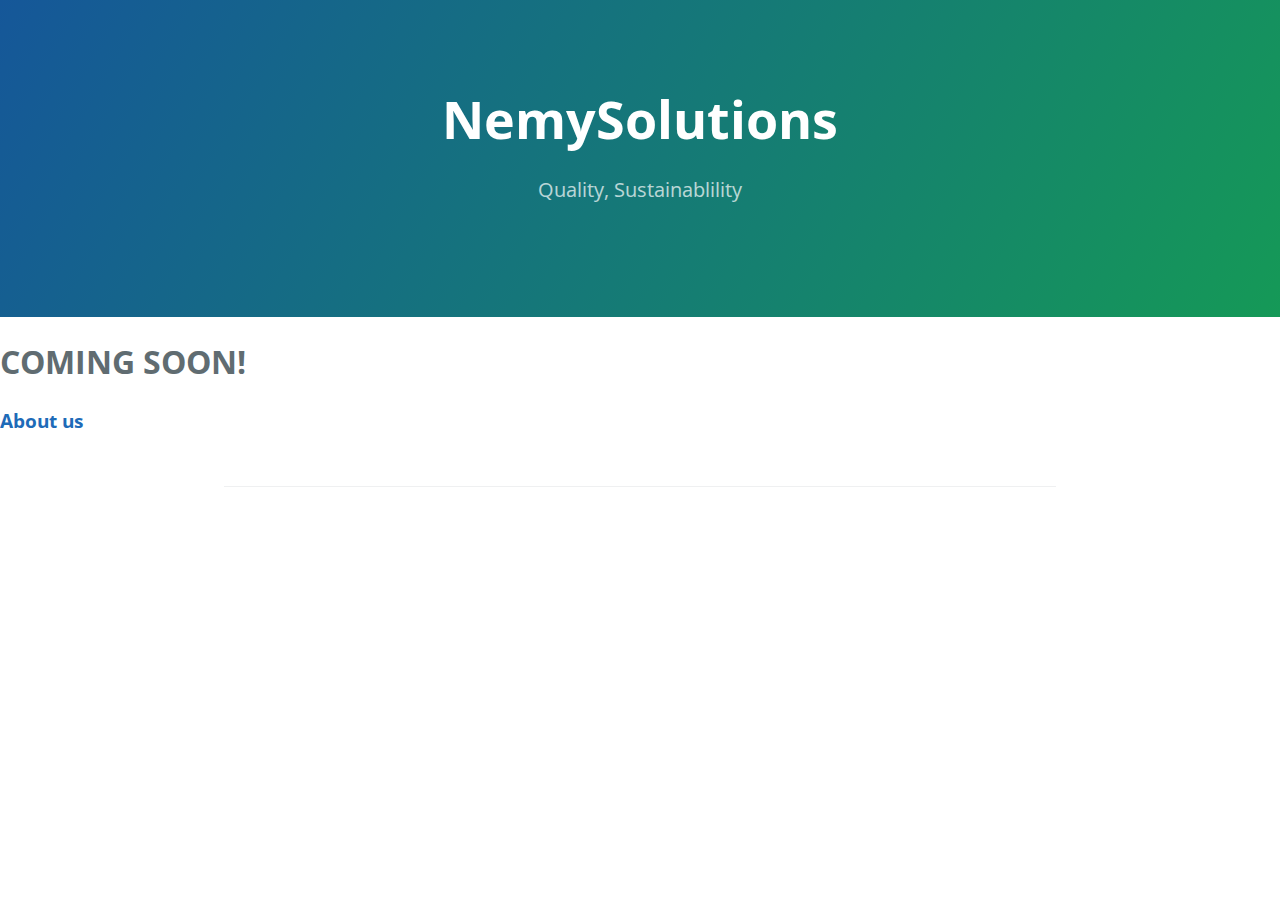
==== index.html @ 7929a784 "Edited index.html" ====
<!DOCTYPE html>
<html lang="en-us">
  <head>
    <meta charset="UTF-8">
    <title>Nemysolutions by NemySolutions</title>
    <meta name="viewport" content="width=device-width, initial-scale=1">
    <link rel="stylesheet" type="text/css" href="stylesheets/normalize.css" media="screen">
    <link href='https://fonts.googleapis.com/css?family=Open+Sans:400,700' rel='stylesheet' type='text/css'>
    <link rel="stylesheet" type="text/css" href="stylesheets/stylesheet.css" media="screen">
    <link rel="stylesheet" type="text/css" href="stylesheets/github-light.css" media="screen">
  </head>
  <body>
    <section class="page-header">
      <h1 class="organization-name">NemySolutions</h1>
      <h2 class="organization-tagline">Quality, Sustainablility</h2>
    </section>
	<h1>COMING SOON!</h1>
	<h3><a href="aboutus.html">About us</a></h3>
    <section class="main-content">
    

      <footer class="site-footer">
      </footer>

    </section>

            <script type="text/javascript">
            var gaJsHost = (("https:" == document.location.protocol) ? "https://ssl." : "http://www.");
            document.write(unescape("%3Cscript src='" + gaJsHost + "google-analytics.com/ga.js' type='text/javascript'%3E%3C/script%3E"));
          </script>
          <script type="text/javascript">
            try {
              var pageTracker = _gat._getTracker("UA-52395821-3");
            pageTracker._trackPageview();
            } catch(err) {}
          </script>

  </body>
</html>
---- stylesheets/stylesheet.css ----
* {
  box-sizing: border-box; }

body {
  padding: 0;
  margin: 0;
  font-family: "Open Sans", "Helvetica Neue", Helvetica, Arial, sans-serif;
  font-size: 16px;
  line-height: 1.5;
  color: #606c71; }

a {
  color: #1e6bb8;
  text-decoration: none; }
  a:hover {
    text-decoration: underline; }

.btn {
  display: inline-block;
  margin-bottom: 1rem;
  color: rgba(255, 255, 255, 0.7);
  background-color: rgba(255, 255, 255, 0.08);
  border-color: rgba(255, 255, 255, 0.2);
  border-style: solid;
  border-width: 1px;
  border-radius: 0.3rem;
  transition: color 0.2s, background-color 0.2s, border-color 0.2s; }
  .btn + .btn {
    margin-left: 1rem; }

.btn:hover {
  color: rgba(255, 255, 255, 0.8);
  text-decoration: none;
  background-color: rgba(255, 255, 255, 0.2);
  border-color: rgba(255, 255, 255, 0.3); }

@media screen and (min-width: 64em) {
  .btn {
    padding: 0.75rem 1rem; } }

@media screen and (min-width: 42em) and (max-width: 64em) {
  .btn {
    padding: 0.6rem 0.9rem;
    font-size: 0.9rem; } }

@media screen and (max-width: 42em) {
  .btn {
    display: block;
    width: 100%;
    padding: 0.75rem;
    font-size: 0.9rem; }
    .btn + .btn {
      margin-top: 1rem;
      margin-left: 0; } }

.page-header {
  color: #fff;
  text-align: center;
  background-color: #159957;
  background-image: linear-gradient(120deg, #155799, #159957); }

@media screen and (min-width: 64em) {
  .page-header {
    padding: 5rem 6rem; } }

@media screen and (min-width: 42em) and (max-width: 64em) {
  .page-header {
    padding: 3rem 4rem; } }

@media screen and (max-width: 42em) {
  .page-header {
    padding: 2rem 1rem; } }

.organization-name {
  margin-top: 0;
  margin-bottom: 0.1rem; }

@media screen and (min-width: 64em) {
  .organization-name {
    font-size: 3.25rem; } }

@media screen and (min-width: 42em) and (max-width: 64em) {
  .organization-name {
    font-size: 2.25rem; } }

@media screen and (max-width: 42em) {
  .organization-name {
    font-size: 1.75rem; } }

.organization-tagline {
  margin-bottom: 2rem;
  font-weight: normal;
  opacity: 0.7; }

@media screen and (min-width: 64em) {
  .organization-tagline {
    font-size: 1.25rem; } }

@media screen and (min-width: 42em) and (max-width: 64em) {
  .organization-tagline {
    font-size: 1.15rem; } }

@media screen and (max-width: 42em) {
  .organization-tagline {
    font-size: 1rem; } }

.main-content :first-child {
  margin-top: 0; }
.main-content img {
  max-width: 100%; }
.main-content h1, .main-content h2, .main-content h3, .main-content h4, .main-content h5, .main-content h6 {
  margin-top: 2rem;
  margin-bottom: 1rem;
  font-weight: normal;
  color: #159957; }
.main-content p {
  margin-bottom: 1em; }
.main-content code {
  padding: 2px 4px;
  font-family: Consolas, "Liberation Mono", Menlo, Courier, monospace;
  font-size: 0.9rem;
  color: #383e41;
  background-color: #f3f6fa;
  border-radius: 0.3rem; }
.main-content pre {
  padding: 0.8rem;
  margin-top: 0;
  margin-bottom: 1rem;
  font: 1rem Consolas, "Liberation Mono", Menlo, Courier, monospace;
  color: #567482;
  word-wrap: normal;
  background-color: #f3f6fa;
  border: solid 1px #dce6f0;
  border-radius: 0.3rem; }
  .main-content pre > code {
    padding: 0;
    margin: 0;
    font-size: 0.9rem;
    color: #567482;
    word-break: normal;
    white-space: pre;
    background: transparent;
    border: 0; }
.main-content .highlight {
  margin-bottom: 1rem; }
  .main-content .highlight pre {
    margin-bottom: 0;
    word-break: normal; }
.main-content .highlight pre, .main-content pre {
  padding: 0.8rem;
  overflow: auto;
  font-size: 0.9rem;
  line-height: 1.45;
  border-radius: 0.3rem; }
.main-content pre code, .main-content pre tt {
  display: inline;
  max-width: initial;
  padding: 0;
  margin: 0;
  overflow: initial;
  line-height: inherit;
  word-wrap: normal;
  background-color: transparent;
  border: 0; }
  .main-content pre code:before, .main-content pre code:after, .main-content pre tt:before, .main-content pre tt:after {
    content: normal; }
.main-content ul, .main-content ol {
  margin-top: 0; }
.main-content blockquote {
  padding: 0 1rem;
  margin-left: 0;
  color: #819198;
  border-left: 0.3rem solid #dce6f0; }
  .main-content blockquote > :first-child {
    margin-top: 0; }
  .main-content blockquote > :last-child {
    margin-bottom: 0; }
.main-content table {
  display: block;
  width: 100%;
  overflow: auto;
  word-break: normal;
  word-break: keep-all; }
  .main-content table th {
    font-weight: bold; }
  .main-content table th, .main-content table td {
    padding: 0.5rem 1rem;
    border: 1px solid #e9ebec; }
.main-content dl {
  padding: 0; }
  .main-content dl dt {
    padding: 0;
    margin-top: 1rem;
    font-size: 1rem;
    font-weight: bold; }
  .main-content dl dd {
    padding: 0;
    margin-bottom: 1rem; }
.main-content hr {
  height: 2px;
  padding: 0;
  margin: 1rem 0;
  background-color: #eff0f1;
  border: 0; }

@media screen and (min-width: 64em) {
  .main-content {
    max-width: 64rem;
    padding: 2rem 6rem;
    margin: 0 auto;
    font-size: 1.1rem; } }

@media screen and (min-width: 42em) and (max-width: 64em) {
  .main-content {
    padding: 2rem 4rem;
    font-size: 1.1rem; } }

@media screen and (max-width: 42em) {
  .main-content {
    padding: 2rem 1rem;
    font-size: 1rem; } }

.site-footer {
  padding-top: 2rem;
  margin-top: 2rem;
  border-top: solid 1px #eff0f1; }

.site-footer-owner {
  display: block;
  font-weight: bold; }

.site-footer-credits {
  color: #819198; }

@media screen and (min-width: 64em) {
  .site-footer {
    font-size: 1rem; } }

@media screen and (min-width: 42em) and (max-width: 64em) {
  .site-footer {
    font-size: 1rem; } }

@media screen and (max-width: 42em) {
  .site-footer {
    font-size: 0.9rem; } }
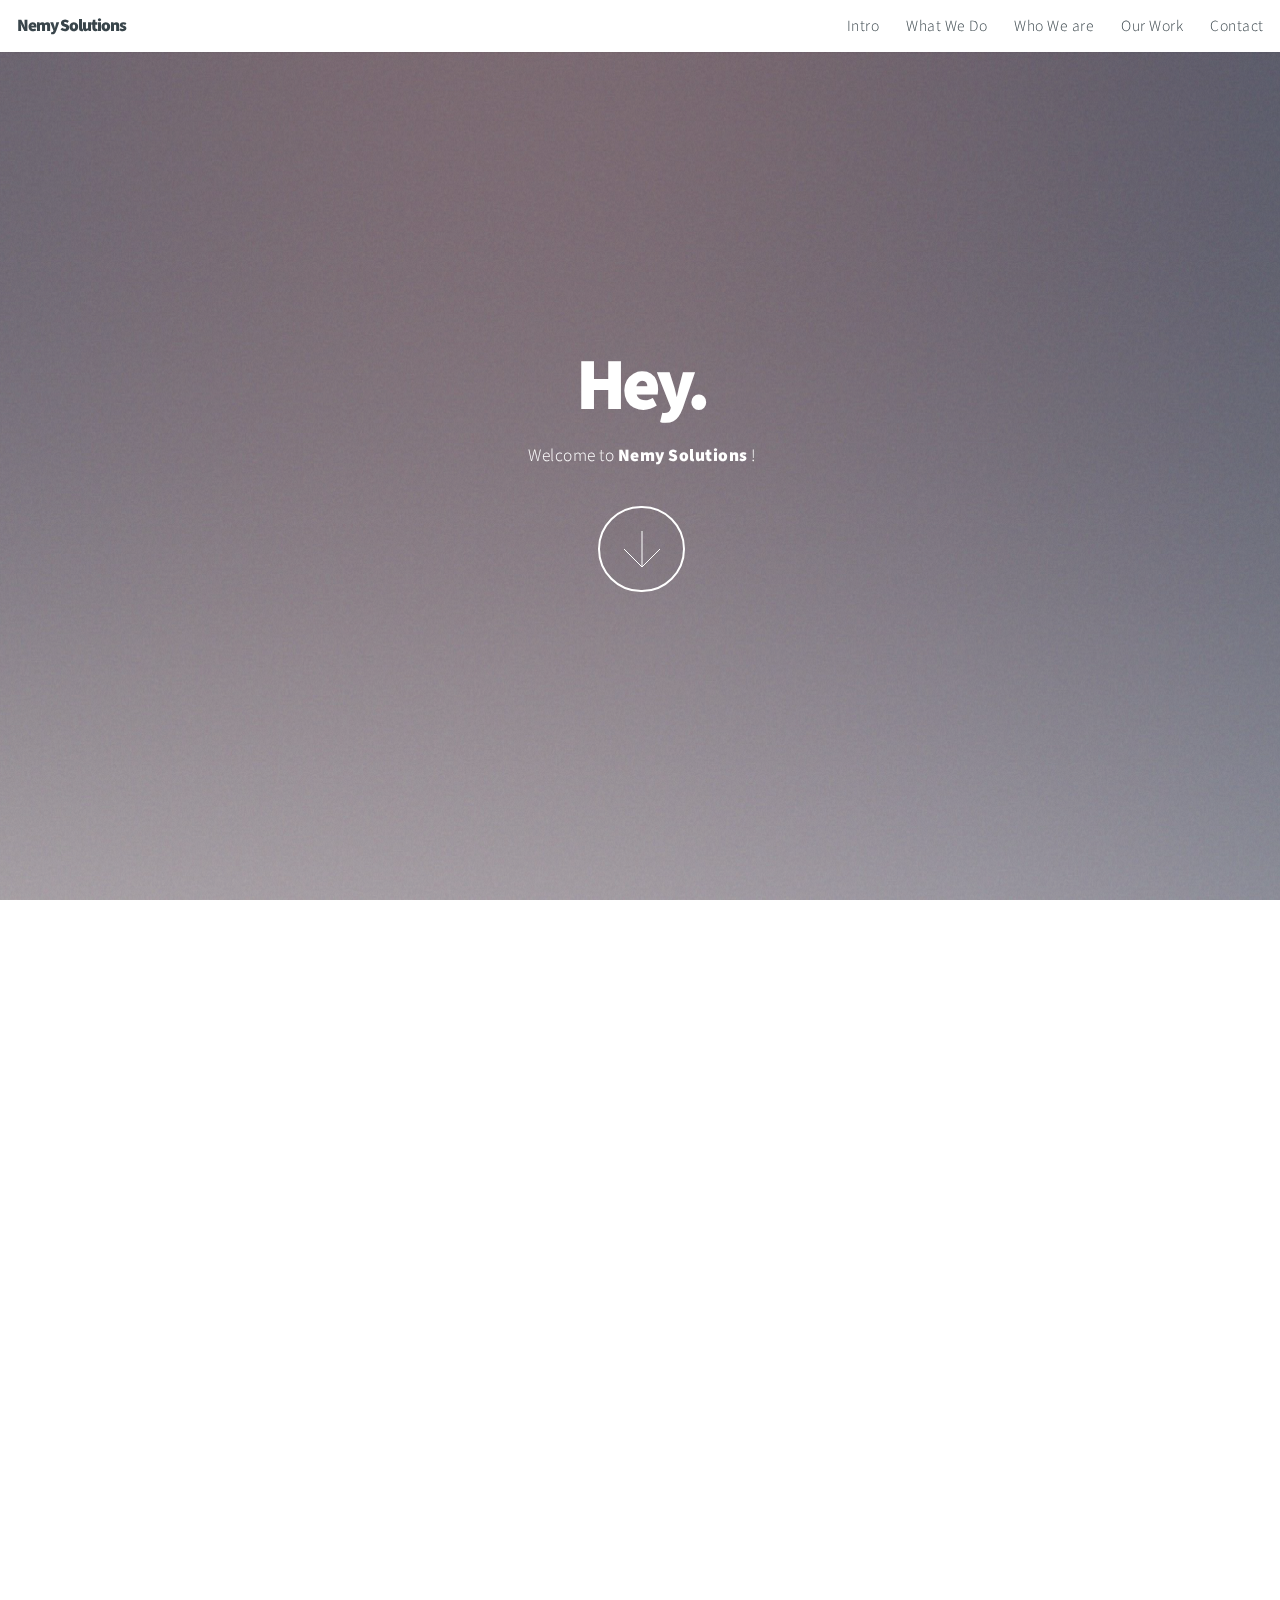
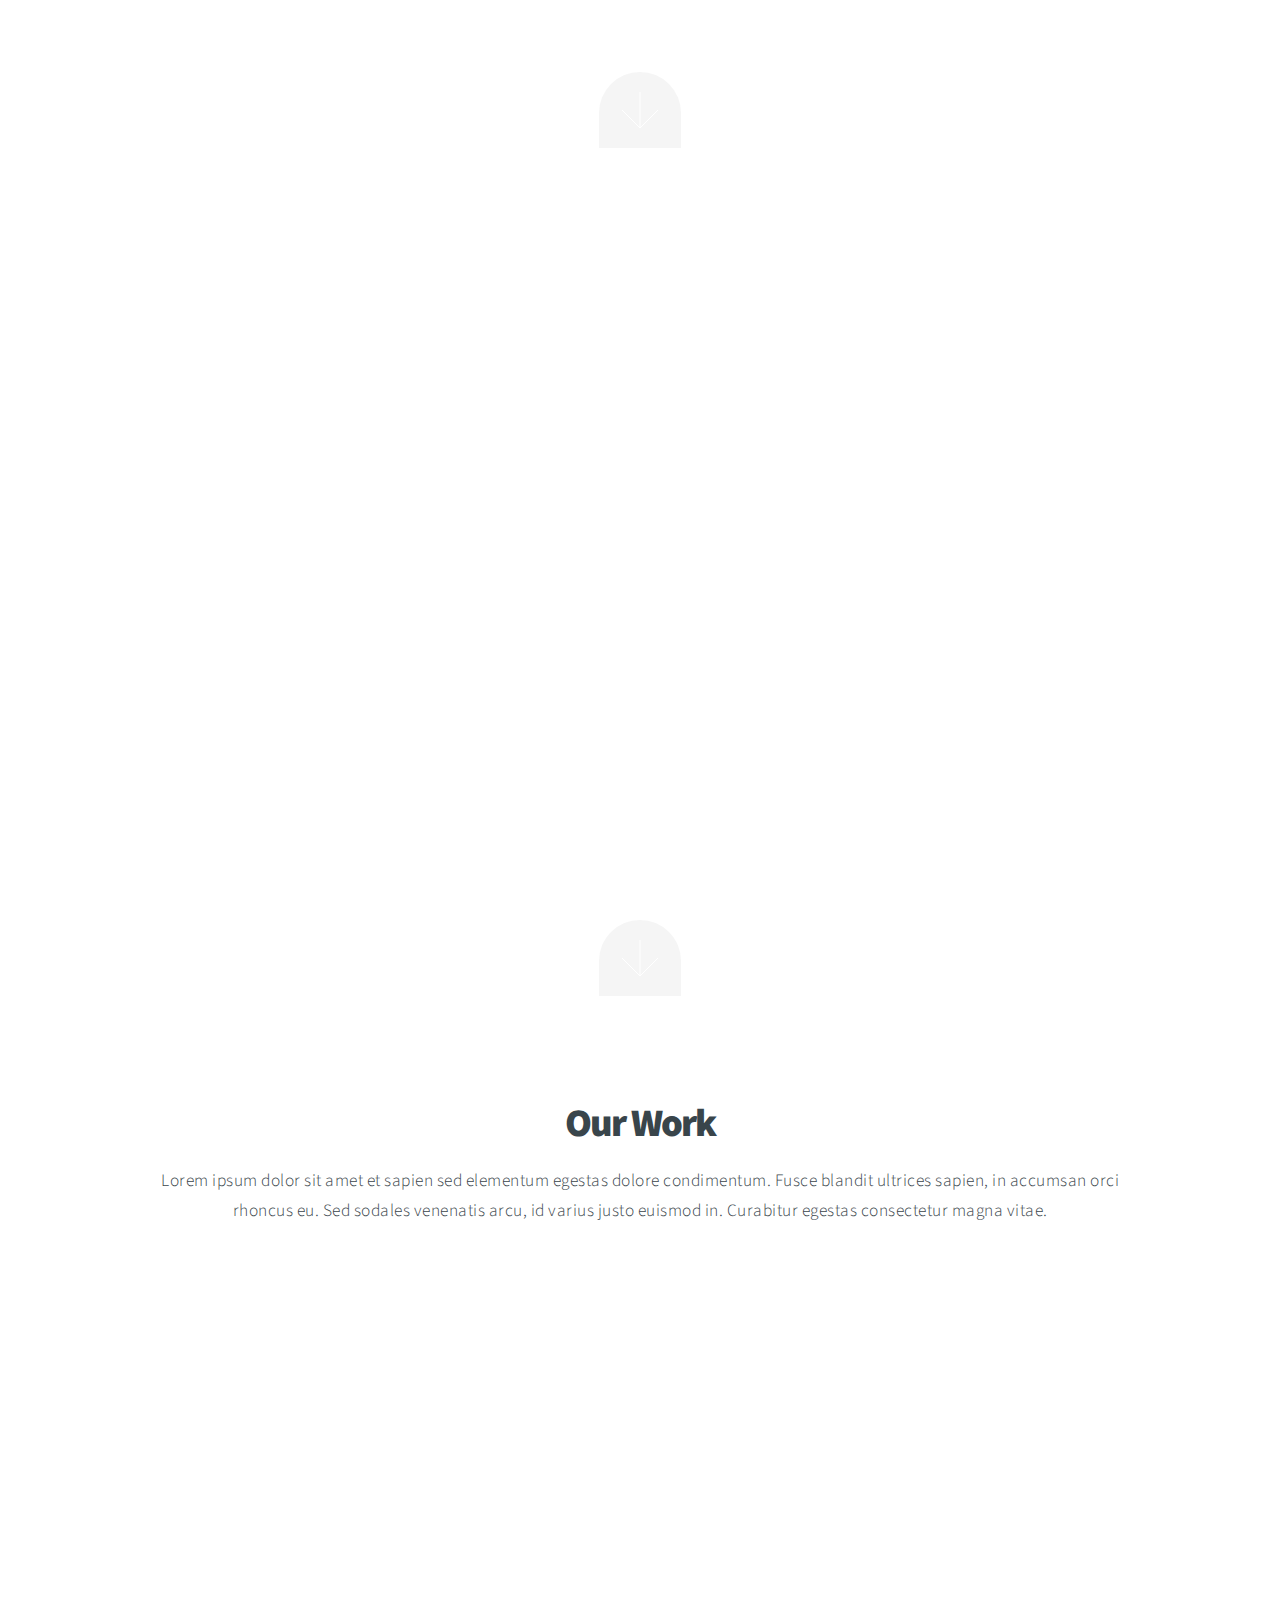
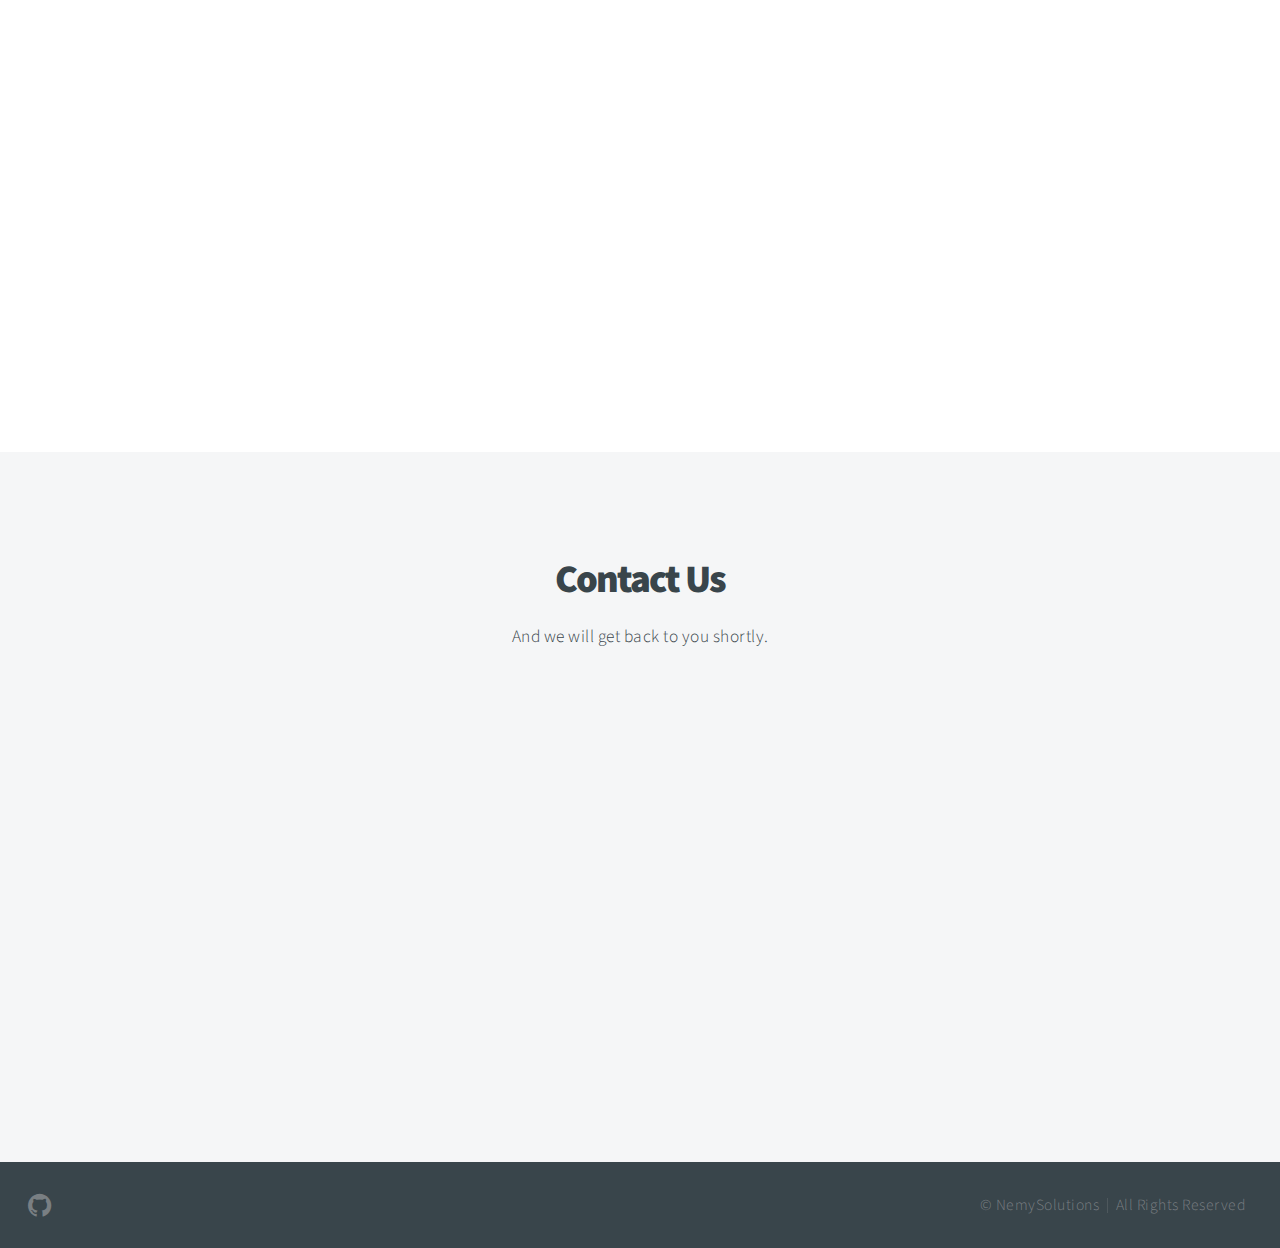
==== commit 4e56c9f1: "Edit website design" ====
--- a/index.html
+++ b/index.html
@@ -1,39 +1,177 @@
-<!DOCTYPE html>
-<html lang="en-us">
-  <head>
-    <meta charset="UTF-8">
-    <title>Nemysolutions by NemySolutions</title>
-    <meta name="viewport" content="width=device-width, initial-scale=1">
-    <link rel="stylesheet" type="text/css" href="stylesheets/normalize.css" media="screen">
-    <link href='https://fonts.googleapis.com/css?family=Open+Sans:400,700' rel='stylesheet' type='text/css'>
-    <link rel="stylesheet" type="text/css" href="stylesheets/stylesheet.css" media="screen">
-    <link rel="stylesheet" type="text/css" href="stylesheets/github-light.css" media="screen">
-  </head>
-  <body>
-    <section class="page-header">
-      <h1 class="organization-name">NemySolutions</h1>
-      <h2 class="organization-tagline">Quality, Sustainablility</h2>
-    </section>
-	<h1>COMING SOON!</h1>
-	<h3><a href="aboutus.html">About us</a></h3>
-    <section class="main-content">
-    
+<!DOCTYPE HTML>
+<!--
+	Big Picture by HTML5 UP
+	html5up.net | @n33co
+	Free for personal and commercial use under the CCA 3.0 license (html5up.net/license)
+-->
+<html>
+<head>
+	<title>Nemy Solutions</title>
+	<meta charset="utf-8" />
+	<meta name="viewport" content="width=device-width, initial-scale=1" />
+	<!--[if lte IE 8]><script src="assets/js/ie/html5shiv.js"></script><![endif]-->
+	<link rel="stylesheet" href="assets/css/main.css" />
+	<!--[if lte IE 8]><link rel="stylesheet" href="assets/css/ie8.css" /><![endif]-->
+	<!--[if lte IE 9]><link rel="stylesheet" href="assets/css/ie9.css" /><![endif]-->
+	<link href="images/favicon.PNG" rel="icon" type="images/favicon.PNG" />
+</head>
+<body>
 
-      <footer class="site-footer">
-      </footer>
+	<!-- Header -->
+	<header id="header">
 
-    </section>
+		<!-- Logo -->
+		<h1 id="logo">Nemy Solutions</h1>
 
-            <script type="text/javascript">
-            var gaJsHost = (("https:" == document.location.protocol) ? "https://ssl." : "http://www.");
-            document.write(unescape("%3Cscript src='" + gaJsHost + "google-analytics.com/ga.js' type='text/javascript'%3E%3C/script%3E"));
-          </script>
-          <script type="text/javascript">
-            try {
-              var pageTracker = _gat._getTracker("UA-52395821-3");
-            pageTracker._trackPageview();
-            } catch(err) {}
-          </script>
+		<!-- Nav -->
+		<nav id="nav">
+			<ul>
+				<li><a href="#intro">Intro</a></li>
+				<li><a href="#one">What We Do</a></li>
+				<li><a href="#two">Who We are</a></li>
+				<li><a href="#work">Our Work</a></li>
+				<li><a href="#contact">Contact</a></li>
+			</ul>
+		</nav>
 
-  </body>
-</html>
+	</header>
+
+	<!-- Intro -->
+	<section id="intro" class="main style1 dark fullscreen">
+		<div class="content container 75%">
+			<header>
+				<h2>Hey.</h2>
+			</header>
+			<p>Welcome to <strong>Nemy Solutions</strong> !</p>
+			<footer>
+				<a href="#one" class="button style2 down">More</a>
+			</footer>
+		</div>
+	</section>
+
+	<!-- One -->
+	<section id="one" class="main style2 right dark fullscreen">
+		<div class="content box style2">
+			<header>
+				<h2>What We Do</h2>
+			</header>
+			<p>Lorem ipsum dolor sit amet et sapien sed elementum egestas dolore condimentum.
+				Fusce blandit ultrices sapien, in accumsan orci rhoncus eu. Sed sodales venenatis arcu,
+				id varius justo euismod in. Curabitur egestas consectetur magna.</p>
+			</div>
+			<a href="#two" class="button style2 down anchored">Next</a>
+		</section>
+
+		<!-- Two -->
+		<section id="two" class="main style2 left dark fullscreen">
+			<div class="content box style2">
+				<header>
+					<h2>Who We Are</h2>
+				</header>
+				<h3>Founder</h3>
+
+				<p>
+					Ming Sheng (<a href="https://github.com/mingsheng36" target="_blank"><font color="BLACK">@mingsheng36</font></a>)
+				</p>
+
+				<h3>Co-Founder</h3>
+				<p>
+					Esmond (<a href="https://github.com/yiikaii" target="_blank"><font color="BLACK">@yiikaii</font></a>)
+				</p>
+				<p>
+					Yee Keng (<a href="https://github.com/yeekeng" target="_blank"><font color="BLACK">@yeekeng</font></a>)
+				</p>
+				<p>
+					Nicholas (<a href="https://github.com/nvcwk" target="_blank"><font color="BLACK">@nvcwk</font></a>)<br/>
+				</p>
+			</div>
+			<a href="#work" class="button style2 down anchored">Next</a>
+		</section>
+
+		<!-- Work -->
+		<section id="work" class="main style3 primary">
+			<div class="content container">
+				<header>
+					<h2>Our Work</h2>
+					<p>Lorem ipsum dolor sit amet et sapien sed elementum egestas dolore condimentum.
+						Fusce blandit ultrices sapien, in accumsan orci rhoncus eu. Sed sodales venenatis
+						arcu, id varius justo euismod in. Curabitur egestas consectetur magna vitae.</p>
+					</header>
+
+					<!-- Lightbox Gallery  -->
+					<div class="container 75% gallery">
+						<div class="row 0% images">
+							<div class="6u 12u(mobile)"><a href="images/fulls/01.jpg" class="image fit from-left"><img src="images/thumbs/01.jpg" title="The Anonymous Red" alt="" /></a></div>
+							<div class="6u 12u(mobile)"><a href="images/fulls/02.jpg" class="image fit from-right"><img src="images/thumbs/02.jpg" title="Airchitecture II" alt="" /></a></div>
+						</div>
+						<div class="row 0% images">
+							<div class="6u 12u(mobile)"><a href="images/fulls/03.jpg" class="image fit from-left"><img src="images/thumbs/03.jpg" title="Air Lounge" alt="" /></a></div>
+							<div class="6u 12u(mobile)"><a href="images/fulls/04.jpg" class="image fit from-right"><img src="images/thumbs/04.jpg" title="Carry on" alt="" /></a></div>
+						</div>
+						<div class="row 0% images">
+							<div class="6u 12u(mobile)"><a href="images/fulls/05.jpg" class="image fit from-left"><img src="images/thumbs/05.jpg" title="The sparkling shell" alt="" /></a></div>
+							<div class="6u 12u(mobile)"><a href="images/fulls/06.jpg" class="image fit from-right"><img src="images/thumbs/06.jpg" title="Bent IX" alt="" /></a></div>
+						</div>
+					</div>
+
+				</div>
+			</section>
+
+			<!-- Contact -->
+			<section id="contact" class="main style3 secondary">
+				<div class="content container">
+					<header>
+						<h2>Contact Us</h2>
+						<p>And we will get back to you shortly.</p>
+					</header>
+					<div class="box container 75%">
+
+						<!-- Contact Form -->
+						<form method="post" action="#">
+							<div class="row 50%">
+								<div class="6u 12u(mobile)"><input type="text" name="name" placeholder="Name" /></div>
+								<div class="6u 12u(mobile)"><input type="email" name="email" placeholder="Email" /></div>
+							</div>
+							<div class="row 50%">
+								<div class="12u"><textarea name="message" placeholder="Message" rows="6"></textarea></div>
+							</div>
+							<div class="row">
+								<div class="12u">
+									<ul class="actions">
+										<li><input type="submit" value="Send Message" /></li>
+									</ul>
+								</div>
+							</div>
+						</form>
+
+					</div>
+				</div>
+			</section>
+
+			<!-- Footer -->
+			<footer id="footer">
+
+				<!-- Icons -->
+				<ul class="actions">
+					<li><a href="https://github.com/NemySolutions" class="icon fa-github"><span class="label">GitHub</span></a></li>
+				</ul>
+
+				<!-- Menu -->
+				<ul class="menu">
+					<li>&copy; NemySolutions</li><li>All Rights Reserved</li>
+				</ul>
+
+			</footer>
+
+			<!-- Scripts -->
+			<script src="assets/js/jquery.min.js"></script>
+			<script src="assets/js/jquery.poptrox.min.js"></script>
+			<script src="assets/js/jquery.scrolly.min.js"></script>
+			<script src="assets/js/jquery.scrollex.min.js"></script>
+			<script src="assets/js/skel.min.js"></script>
+			<script src="assets/js/util.js"></script>
+			<!--[if lte IE 8]><script src="assets/js/ie/respond.min.js"></script><![endif]-->
+			<script src="assets/js/main.js"></script>
+
+		</body>
+		</html>--- a/assets/css/main.css
+++ b/assets/css/main.css
@@ -0,0 +1,3451 @@
+@import url("http://fonts.googleapis.com/css?family=Source+Sans+Pro:300,900");
+@import url("font-awesome.min.css");
+
+/*
+	Big Picture by HTML5 UP
+	html5up.net | @n33co
+	Free for personal and commercial use under the CCA 3.0 license (html5up.net/license)
+*/
+
+/* Reset */
+
+	html, body, div, span, applet, object, iframe, h1, h2, h3, h4, h5, h6, p, blockquote, pre, a, abbr, acronym, address, big, cite, code, del, dfn, em, img, ins, kbd, q, s, samp, small, strike, strong, sub, sup, tt, var, b, u, i, center, dl, dt, dd, ol, ul, li, fieldset, form, label, legend, table, caption, tbody, tfoot, thead, tr, th, td, article, aside, canvas, details, embed, figure, figcaption, footer, header, hgroup, menu, nav, output, ruby, section, summary, time, mark, audio, video {
+		margin: 0;
+		padding: 0;
+		border: 0;
+		font-size: 100%;
+		font: inherit;
+		vertical-align: baseline;
+	}
+
+	article, aside, details, figcaption, figure, footer, header, hgroup, menu, nav, section {
+		display: block;
+	}
+
+	body {
+		line-height: 1;
+	}
+
+	ol, ul {
+		list-style: none;
+	}
+
+	blockquote, q {
+		quotes: none;
+	}
+
+	blockquote:before, blockquote:after, q:before, q:after {
+		content: '';
+		content: none;
+	}
+
+	table {
+		border-collapse: collapse;
+		border-spacing: 0;
+	}
+
+	body {
+		-webkit-text-size-adjust: none;
+	}
+
+/* Box Model */
+
+	*, *:before, *:after {
+		-moz-box-sizing: border-box;
+		-webkit-box-sizing: border-box;
+		box-sizing: border-box;
+	}
+
+/* Containers */
+
+	.container {
+		margin-left: auto;
+		margin-right: auto;
+	}
+
+	.container.\31 25\25 {
+		width: 100%;
+		max-width: 1800px;
+		min-width: 1440px;
+	}
+
+	.container.\37 5\25 {
+		width: 1080px;
+	}
+
+	.container.\35 0\25 {
+		width: 720px;
+	}
+
+	.container.\32 5\25 {
+		width: 360px;
+	}
+
+	.container {
+		width: 1440px;
+	}
+
+	@media screen and (max-width: 1920px) {
+
+		.container.\31 25\25 {
+			width: 100%;
+			max-width: 1700px;
+			min-width: 1360px;
+		}
+
+		.container.\37 5\25 {
+			width: 1020px;
+		}
+
+		.container.\35 0\25 {
+			width: 680px;
+		}
+
+		.container.\32 5\25 {
+			width: 340px;
+		}
+
+		.container {
+			width: 1360px;
+		}
+
+	}
+
+	@media screen and (max-width: 1680px) {
+
+		.container.\31 25\25 {
+			width: 100%;
+			max-width: 1500px;
+			min-width: 1200px;
+		}
+
+		.container.\37 5\25 {
+			width: 900px;
+		}
+
+		.container.\35 0\25 {
+			width: 600px;
+		}
+
+		.container.\32 5\25 {
+			width: 300px;
+		}
+
+		.container {
+			width: 1200px;
+		}
+
+	}
+
+	@media screen and (max-width: 1280px) {
+
+		.container.\31 25\25 {
+			width: 100%;
+			max-width: 1200px;
+			min-width: 960px;
+		}
+
+		.container.\37 5\25 {
+			width: 720px;
+		}
+
+		.container.\35 0\25 {
+			width: 480px;
+		}
+
+		.container.\32 5\25 {
+			width: 240px;
+		}
+
+		.container {
+			width: 960px;
+		}
+
+	}
+
+	@media screen and (max-width: 1000px) {
+
+		.container.\31 25\25 {
+			width: 100%;
+			max-width: 118.75%;
+			min-width: 95%;
+		}
+
+		.container.\37 5\25 {
+			width: 71.25%;
+		}
+
+		.container.\35 0\25 {
+			width: 47.5%;
+		}
+
+		.container.\32 5\25 {
+			width: 23.75%;
+		}
+
+		.container {
+			width: 95%;
+		}
+
+	}
+
+	@media screen and (max-width: 736px) {
+
+		.container.\31 25\25 {
+			width: 100%;
+			max-width: 118.75%;
+			min-width: 95%;
+		}
+
+		.container.\37 5\25 {
+			width: 71.25%;
+		}
+
+		.container.\35 0\25 {
+			width: 47.5%;
+		}
+
+		.container.\32 5\25 {
+			width: 23.75%;
+		}
+
+		.container {
+			width: 95%;
+		}
+
+	}
+
+	@media screen and (max-width: 480px) {
+
+		.container.\31 25\25 {
+			width: 100%;
+			max-width: 118.75%;
+			min-width: 95%;
+		}
+
+		.container.\37 5\25 {
+			width: 71.25%;
+		}
+
+		.container.\35 0\25 {
+			width: 47.5%;
+		}
+
+		.container.\32 5\25 {
+			width: 23.75%;
+		}
+
+		.container {
+			width: 95% !important;
+		}
+
+	}
+
+/* Grid */
+
+	.row {
+		border-bottom: solid 1px transparent;
+		-moz-box-sizing: border-box;
+		-webkit-box-sizing: border-box;
+		box-sizing: border-box;
+	}
+
+	.row > * {
+		float: left;
+		-moz-box-sizing: border-box;
+		-webkit-box-sizing: border-box;
+		box-sizing: border-box;
+	}
+
+	.row:after, .row:before {
+		content: '';
+		display: block;
+		clear: both;
+		height: 0;
+	}
+
+	.row.uniform > * > :first-child {
+		margin-top: 0;
+	}
+
+	.row.uniform > * > :last-child {
+		margin-bottom: 0;
+	}
+
+	.row.\30 \25 > * {
+		padding: 0px 0 0 0px;
+	}
+
+	.row.\30 \25 {
+		margin: 0px 0 -1px 0px;
+	}
+
+	.row.uniform.\30 \25 > * {
+		padding: 0px 0 0 0px;
+	}
+
+	.row.uniform.\30 \25 {
+		margin: 0px 0 -1px 0px;
+	}
+
+	.row > * {
+		padding: 40px 0 0 40px;
+	}
+
+	.row {
+		margin: -40px 0 -1px -40px;
+	}
+
+	.row.uniform > * {
+		padding: 40px 0 0 40px;
+	}
+
+	.row.uniform {
+		margin: -40px 0 -1px -40px;
+	}
+
+	.row.\32 00\25 > * {
+		padding: 80px 0 0 80px;
+	}
+
+	.row.\32 00\25 {
+		margin: -80px 0 -1px -80px;
+	}
+
+	.row.uniform.\32 00\25 > * {
+		padding: 80px 0 0 80px;
+	}
+
+	.row.uniform.\32 00\25 {
+		margin: -80px 0 -1px -80px;
+	}
+
+	.row.\31 50\25 > * {
+		padding: 60px 0 0 60px;
+	}
+
+	.row.\31 50\25 {
+		margin: -60px 0 -1px -60px;
+	}
+
+	.row.uniform.\31 50\25 > * {
+		padding: 60px 0 0 60px;
+	}
+
+	.row.uniform.\31 50\25 {
+		margin: -60px 0 -1px -60px;
+	}
+
+	.row.\35 0\25 > * {
+		padding: 20px 0 0 20px;
+	}
+
+	.row.\35 0\25 {
+		margin: -20px 0 -1px -20px;
+	}
+
+	.row.uniform.\35 0\25 > * {
+		padding: 20px 0 0 20px;
+	}
+
+	.row.uniform.\35 0\25 {
+		margin: -20px 0 -1px -20px;
+	}
+
+	.row.\32 5\25 > * {
+		padding: 10px 0 0 10px;
+	}
+
+	.row.\32 5\25 {
+		margin: -10px 0 -1px -10px;
+	}
+
+	.row.uniform.\32 5\25 > * {
+		padding: 10px 0 0 10px;
+	}
+
+	.row.uniform.\32 5\25 {
+		margin: -10px 0 -1px -10px;
+	}
+
+	.\31 2u, .\31 2u\24 {
+		width: 100%;
+		clear: none;
+		margin-left: 0;
+	}
+
+	.\31 1u, .\31 1u\24 {
+		width: 91.6666666667%;
+		clear: none;
+		margin-left: 0;
+	}
+
+	.\31 0u, .\31 0u\24 {
+		width: 83.3333333333%;
+		clear: none;
+		margin-left: 0;
+	}
+
+	.\39 u, .\39 u\24 {
+		width: 75%;
+		clear: none;
+		margin-left: 0;
+	}
+
+	.\38 u, .\38 u\24 {
+		width: 66.6666666667%;
+		clear: none;
+		margin-left: 0;
+	}
+
+	.\37 u, .\37 u\24 {
+		width: 58.3333333333%;
+		clear: none;
+		margin-left: 0;
+	}
+
+	.\36 u, .\36 u\24 {
+		width: 50%;
+		clear: none;
+		margin-left: 0;
+	}
+
+	.\35 u, .\35 u\24 {
+		width: 41.6666666667%;
+		clear: none;
+		margin-left: 0;
+	}
+
+	.\34 u, .\34 u\24 {
+		width: 33.3333333333%;
+		clear: none;
+		margin-left: 0;
+	}
+
+	.\33 u, .\33 u\24 {
+		width: 25%;
+		clear: none;
+		margin-left: 0;
+	}
+
+	.\32 u, .\32 u\24 {
+		width: 16.6666666667%;
+		clear: none;
+		margin-left: 0;
+	}
+
+	.\31 u, .\31 u\24 {
+		width: 8.3333333333%;
+		clear: none;
+		margin-left: 0;
+	}
+
+	.\31 2u\24 + *,
+	.\31 1u\24 + *,
+	.\31 0u\24 + *,
+	.\39 u\24 + *,
+	.\38 u\24 + *,
+	.\37 u\24 + *,
+	.\36 u\24 + *,
+	.\35 u\24 + *,
+	.\34 u\24 + *,
+	.\33 u\24 + *,
+	.\32 u\24 + *,
+	.\31 u\24 + * {
+		clear: left;
+	}
+
+	.\-11u {
+		margin-left: 91.66667%;
+	}
+
+	.\-10u {
+		margin-left: 83.33333%;
+	}
+
+	.\-9u {
+		margin-left: 75%;
+	}
+
+	.\-8u {
+		margin-left: 66.66667%;
+	}
+
+	.\-7u {
+		margin-left: 58.33333%;
+	}
+
+	.\-6u {
+		margin-left: 50%;
+	}
+
+	.\-5u {
+		margin-left: 41.66667%;
+	}
+
+	.\-4u {
+		margin-left: 33.33333%;
+	}
+
+	.\-3u {
+		margin-left: 25%;
+	}
+
+	.\-2u {
+		margin-left: 16.66667%;
+	}
+
+	.\-1u {
+		margin-left: 8.33333%;
+	}
+
+	@media screen and (max-width: 1920px) {
+
+		.row > * {
+			padding: 40px 0 0 40px;
+		}
+
+		.row {
+			margin: -40px 0 -1px -40px;
+		}
+
+		.row.uniform > * {
+			padding: 40px 0 0 40px;
+		}
+
+		.row.uniform {
+			margin: -40px 0 -1px -40px;
+		}
+
+		.row.\32 00\25 > * {
+			padding: 80px 0 0 80px;
+		}
+
+		.row.\32 00\25 {
+			margin: -80px 0 -1px -80px;
+		}
+
+		.row.uniform.\32 00\25 > * {
+			padding: 80px 0 0 80px;
+		}
+
+		.row.uniform.\32 00\25 {
+			margin: -80px 0 -1px -80px;
+		}
+
+		.row.\31 50\25 > * {
+			padding: 60px 0 0 60px;
+		}
+
+		.row.\31 50\25 {
+			margin: -60px 0 -1px -60px;
+		}
+
+		.row.uniform.\31 50\25 > * {
+			padding: 60px 0 0 60px;
+		}
+
+		.row.uniform.\31 50\25 {
+			margin: -60px 0 -1px -60px;
+		}
+
+		.row.\35 0\25 > * {
+			padding: 20px 0 0 20px;
+		}
+
+		.row.\35 0\25 {
+			margin: -20px 0 -1px -20px;
+		}
+
+		.row.uniform.\35 0\25 > * {
+			padding: 20px 0 0 20px;
+		}
+
+		.row.uniform.\35 0\25 {
+			margin: -20px 0 -1px -20px;
+		}
+
+		.row.\32 5\25 > * {
+			padding: 10px 0 0 10px;
+		}
+
+		.row.\32 5\25 {
+			margin: -10px 0 -1px -10px;
+		}
+
+		.row.uniform.\32 5\25 > * {
+			padding: 10px 0 0 10px;
+		}
+
+		.row.uniform.\32 5\25 {
+			margin: -10px 0 -1px -10px;
+		}
+
+		.\31 2u\28wide\29, .\31 2u\24\28wide\29 {
+			width: 100%;
+			clear: none;
+			margin-left: 0;
+		}
+
+		.\31 1u\28wide\29, .\31 1u\24\28wide\29 {
+			width: 91.6666666667%;
+			clear: none;
+			margin-left: 0;
+		}
+
+		.\31 0u\28wide\29, .\31 0u\24\28wide\29 {
+			width: 83.3333333333%;
+			clear: none;
+			margin-left: 0;
+		}
+
+		.\39 u\28wide\29, .\39 u\24\28wide\29 {
+			width: 75%;
+			clear: none;
+			margin-left: 0;
+		}
+
+		.\38 u\28wide\29, .\38 u\24\28wide\29 {
+			width: 66.6666666667%;
+			clear: none;
+			margin-left: 0;
+		}
+
+		.\37 u\28wide\29, .\37 u\24\28wide\29 {
+			width: 58.3333333333%;
+			clear: none;
+			margin-left: 0;
+		}
+
+		.\36 u\28wide\29, .\36 u\24\28wide\29 {
+			width: 50%;
+			clear: none;
+			margin-left: 0;
+		}
+
+		.\35 u\28wide\29, .\35 u\24\28wide\29 {
+			width: 41.6666666667%;
+			clear: none;
+			margin-left: 0;
+		}
+
+		.\34 u\28wide\29, .\34 u\24\28wide\29 {
+			width: 33.3333333333%;
+			clear: none;
+			margin-left: 0;
+		}
+
+		.\33 u\28wide\29, .\33 u\24\28wide\29 {
+			width: 25%;
+			clear: none;
+			margin-left: 0;
+		}
+
+		.\32 u\28wide\29, .\32 u\24\28wide\29 {
+			width: 16.6666666667%;
+			clear: none;
+			margin-left: 0;
+		}
+
+		.\31 u\28wide\29, .\31 u\24\28wide\29 {
+			width: 8.3333333333%;
+			clear: none;
+			margin-left: 0;
+		}
+
+		.\31 2u\24\28wide\29 + *,
+		.\31 1u\24\28wide\29 + *,
+		.\31 0u\24\28wide\29 + *,
+		.\39 u\24\28wide\29 + *,
+		.\38 u\24\28wide\29 + *,
+		.\37 u\24\28wide\29 + *,
+		.\36 u\24\28wide\29 + *,
+		.\35 u\24\28wide\29 + *,
+		.\34 u\24\28wide\29 + *,
+		.\33 u\24\28wide\29 + *,
+		.\32 u\24\28wide\29 + *,
+		.\31 u\24\28wide\29 + * {
+			clear: left;
+		}
+
+		.\-11u\28wide\29 {
+			margin-left: 91.66667%;
+		}
+
+		.\-10u\28wide\29 {
+			margin-left: 83.33333%;
+		}
+
+		.\-9u\28wide\29 {
+			margin-left: 75%;
+		}
+
+		.\-8u\28wide\29 {
+			margin-left: 66.66667%;
+		}
+
+		.\-7u\28wide\29 {
+			margin-left: 58.33333%;
+		}
+
+		.\-6u\28wide\29 {
+			margin-left: 50%;
+		}
+
+		.\-5u\28wide\29 {
+			margin-left: 41.66667%;
+		}
+
+		.\-4u\28wide\29 {
+			margin-left: 33.33333%;
+		}
+
+		.\-3u\28wide\29 {
+			margin-left: 25%;
+		}
+
+		.\-2u\28wide\29 {
+			margin-left: 16.66667%;
+		}
+
+		.\-1u\28wide\29 {
+			margin-left: 8.33333%;
+		}
+
+	}
+
+	@media screen and (max-width: 1680px) {
+
+		.row > * {
+			padding: 40px 0 0 40px;
+		}
+
+		.row {
+			margin: -40px 0 -1px -40px;
+		}
+
+		.row.uniform > * {
+			padding: 40px 0 0 40px;
+		}
+
+		.row.uniform {
+			margin: -40px 0 -1px -40px;
+		}
+
+		.row.\32 00\25 > * {
+			padding: 80px 0 0 80px;
+		}
+
+		.row.\32 00\25 {
+			margin: -80px 0 -1px -80px;
+		}
+
+		.row.uniform.\32 00\25 > * {
+			padding: 80px 0 0 80px;
+		}
+
+		.row.uniform.\32 00\25 {
+			margin: -80px 0 -1px -80px;
+		}
+
+		.row.\31 50\25 > * {
+			padding: 60px 0 0 60px;
+		}
+
+		.row.\31 50\25 {
+			margin: -60px 0 -1px -60px;
+		}
+
+		.row.uniform.\31 50\25 > * {
+			padding: 60px 0 0 60px;
+		}
+
+		.row.uniform.\31 50\25 {
+			margin: -60px 0 -1px -60px;
+		}
+
+		.row.\35 0\25 > * {
+			padding: 20px 0 0 20px;
+		}
+
+		.row.\35 0\25 {
+			margin: -20px 0 -1px -20px;
+		}
+
+		.row.uniform.\35 0\25 > * {
+			padding: 20px 0 0 20px;
+		}
+
+		.row.uniform.\35 0\25 {
+			margin: -20px 0 -1px -20px;
+		}
+
+		.row.\32 5\25 > * {
+			padding: 10px 0 0 10px;
+		}
+
+		.row.\32 5\25 {
+			margin: -10px 0 -1px -10px;
+		}
+
+		.row.uniform.\32 5\25 > * {
+			padding: 10px 0 0 10px;
+		}
+
+		.row.uniform.\32 5\25 {
+			margin: -10px 0 -1px -10px;
+		}
+
+		.\31 2u\28normal\29, .\31 2u\24\28normal\29 {
+			width: 100%;
+			clear: none;
+			margin-left: 0;
+		}
+
+		.\31 1u\28normal\29, .\31 1u\24\28normal\29 {
+			width: 91.6666666667%;
+			clear: none;
+			margin-left: 0;
+		}
+
+		.\31 0u\28normal\29, .\31 0u\24\28normal\29 {
+			width: 83.3333333333%;
+			clear: none;
+			margin-left: 0;
+		}
+
+		.\39 u\28normal\29, .\39 u\24\28normal\29 {
+			width: 75%;
+			clear: none;
+			margin-left: 0;
+		}
+
+		.\38 u\28normal\29, .\38 u\24\28normal\29 {
+			width: 66.6666666667%;
+			clear: none;
+			margin-left: 0;
+		}
+
+		.\37 u\28normal\29, .\37 u\24\28normal\29 {
+			width: 58.3333333333%;
+			clear: none;
+			margin-left: 0;
+		}
+
+		.\36 u\28normal\29, .\36 u\24\28normal\29 {
+			width: 50%;
+			clear: none;
+			margin-left: 0;
+		}
+
+		.\35 u\28normal\29, .\35 u\24\28normal\29 {
+			width: 41.6666666667%;
+			clear: none;
+			margin-left: 0;
+		}
+
+		.\34 u\28normal\29, .\34 u\24\28normal\29 {
+			width: 33.3333333333%;
+			clear: none;
+			margin-left: 0;
+		}
+
+		.\33 u\28normal\29, .\33 u\24\28normal\29 {
+			width: 25%;
+			clear: none;
+			margin-left: 0;
+		}
+
+		.\32 u\28normal\29, .\32 u\24\28normal\29 {
+			width: 16.6666666667%;
+			clear: none;
+			margin-left: 0;
+		}
+
+		.\31 u\28normal\29, .\31 u\24\28normal\29 {
+			width: 8.3333333333%;
+			clear: none;
+			margin-left: 0;
+		}
+
+		.\31 2u\24\28normal\29 + *,
+		.\31 1u\24\28normal\29 + *,
+		.\31 0u\24\28normal\29 + *,
+		.\39 u\24\28normal\29 + *,
+		.\38 u\24\28normal\29 + *,
+		.\37 u\24\28normal\29 + *,
+		.\36 u\24\28normal\29 + *,
+		.\35 u\24\28normal\29 + *,
+		.\34 u\24\28normal\29 + *,
+		.\33 u\24\28normal\29 + *,
+		.\32 u\24\28normal\29 + *,
+		.\31 u\24\28normal\29 + * {
+			clear: left;
+		}
+
+		.\-11u\28normal\29 {
+			margin-left: 91.66667%;
+		}
+
+		.\-10u\28normal\29 {
+			margin-left: 83.33333%;
+		}
+
+		.\-9u\28normal\29 {
+			margin-left: 75%;
+		}
+
+		.\-8u\28normal\29 {
+			margin-left: 66.66667%;
+		}
+
+		.\-7u\28normal\29 {
+			margin-left: 58.33333%;
+		}
+
+		.\-6u\28normal\29 {
+			margin-left: 50%;
+		}
+
+		.\-5u\28normal\29 {
+			margin-left: 41.66667%;
+		}
+
+		.\-4u\28normal\29 {
+			margin-left: 33.33333%;
+		}
+
+		.\-3u\28normal\29 {
+			margin-left: 25%;
+		}
+
+		.\-2u\28normal\29 {
+			margin-left: 16.66667%;
+		}
+
+		.\-1u\28normal\29 {
+			margin-left: 8.33333%;
+		}
+
+	}
+
+	@media screen and (max-width: 1280px) {
+
+		.row > * {
+			padding: 40px 0 0 40px;
+		}
+
+		.row {
+			margin: -40px 0 -1px -40px;
+		}
+
+		.row.uniform > * {
+			padding: 40px 0 0 40px;
+		}
+
+		.row.uniform {
+			margin: -40px 0 -1px -40px;
+		}
+
+		.row.\32 00\25 > * {
+			padding: 80px 0 0 80px;
+		}
+
+		.row.\32 00\25 {
+			margin: -80px 0 -1px -80px;
+		}
+
+		.row.uniform.\32 00\25 > * {
+			padding: 80px 0 0 80px;
+		}
+
+		.row.uniform.\32 00\25 {
+			margin: -80px 0 -1px -80px;
+		}
+
+		.row.\31 50\25 > * {
+			padding: 60px 0 0 60px;
+		}
+
+		.row.\31 50\25 {
+			margin: -60px 0 -1px -60px;
+		}
+
+		.row.uniform.\31 50\25 > * {
+			padding: 60px 0 0 60px;
+		}
+
+		.row.uniform.\31 50\25 {
+			margin: -60px 0 -1px -60px;
+		}
+
+		.row.\35 0\25 > * {
+			padding: 20px 0 0 20px;
+		}
+
+		.row.\35 0\25 {
+			margin: -20px 0 -1px -20px;
+		}
+
+		.row.uniform.\35 0\25 > * {
+			padding: 20px 0 0 20px;
+		}
+
+		.row.uniform.\35 0\25 {
+			margin: -20px 0 -1px -20px;
+		}
+
+		.row.\32 5\25 > * {
+			padding: 10px 0 0 10px;
+		}
+
+		.row.\32 5\25 {
+			margin: -10px 0 -1px -10px;
+		}
+
+		.row.uniform.\32 5\25 > * {
+			padding: 10px 0 0 10px;
+		}
+
+		.row.uniform.\32 5\25 {
+			margin: -10px 0 -1px -10px;
+		}
+
+		.\31 2u\28narrow\29, .\31 2u\24\28narrow\29 {
+			width: 100%;
+			clear: none;
+			margin-left: 0;
+		}
+
+		.\31 1u\28narrow\29, .\31 1u\24\28narrow\29 {
+			width: 91.6666666667%;
+			clear: none;
+			margin-left: 0;
+		}
+
+		.\31 0u\28narrow\29, .\31 0u\24\28narrow\29 {
+			width: 83.3333333333%;
+			clear: none;
+			margin-left: 0;
+		}
+
+		.\39 u\28narrow\29, .\39 u\24\28narrow\29 {
+			width: 75%;
+			clear: none;
+			margin-left: 0;
+		}
+
+		.\38 u\28narrow\29, .\38 u\24\28narrow\29 {
+			width: 66.6666666667%;
+			clear: none;
+			margin-left: 0;
+		}
+
+		.\37 u\28narrow\29, .\37 u\24\28narrow\29 {
+			width: 58.3333333333%;
+			clear: none;
+			margin-left: 0;
+		}
+
+		.\36 u\28narrow\29, .\36 u\24\28narrow\29 {
+			width: 50%;
+			clear: none;
+			margin-left: 0;
+		}
+
+		.\35 u\28narrow\29, .\35 u\24\28narrow\29 {
+			width: 41.6666666667%;
+			clear: none;
+			margin-left: 0;
+		}
+
+		.\34 u\28narrow\29, .\34 u\24\28narrow\29 {
+			width: 33.3333333333%;
+			clear: none;
+			margin-left: 0;
+		}
+
+		.\33 u\28narrow\29, .\33 u\24\28narrow\29 {
+			width: 25%;
+			clear: none;
+			margin-left: 0;
+		}
+
+		.\32 u\28narrow\29, .\32 u\24\28narrow\29 {
+			width: 16.6666666667%;
+			clear: none;
+			margin-left: 0;
+		}
+
+		.\31 u\28narrow\29, .\31 u\24\28narrow\29 {
+			width: 8.3333333333%;
+			clear: none;
+			margin-left: 0;
+		}
+
+		.\31 2u\24\28narrow\29 + *,
+		.\31 1u\24\28narrow\29 + *,
+		.\31 0u\24\28narrow\29 + *,
+		.\39 u\24\28narrow\29 + *,
+		.\38 u\24\28narrow\29 + *,
+		.\37 u\24\28narrow\29 + *,
+		.\36 u\24\28narrow\29 + *,
+		.\35 u\24\28narrow\29 + *,
+		.\34 u\24\28narrow\29 + *,
+		.\33 u\24\28narrow\29 + *,
+		.\32 u\24\28narrow\29 + *,
+		.\31 u\24\28narrow\29 + * {
+			clear: left;
+		}
+
+		.\-11u\28narrow\29 {
+			margin-left: 91.66667%;
+		}
+
+		.\-10u\28narrow\29 {
+			margin-left: 83.33333%;
+		}
+
+		.\-9u\28narrow\29 {
+			margin-left: 75%;
+		}
+
+		.\-8u\28narrow\29 {
+			margin-left: 66.66667%;
+		}
+
+		.\-7u\28narrow\29 {
+			margin-left: 58.33333%;
+		}
+
+		.\-6u\28narrow\29 {
+			margin-left: 50%;
+		}
+
+		.\-5u\28narrow\29 {
+			margin-left: 41.66667%;
+		}
+
+		.\-4u\28narrow\29 {
+			margin-left: 33.33333%;
+		}
+
+		.\-3u\28narrow\29 {
+			margin-left: 25%;
+		}
+
+		.\-2u\28narrow\29 {
+			margin-left: 16.66667%;
+		}
+
+		.\-1u\28narrow\29 {
+			margin-left: 8.33333%;
+		}
+
+	}
+
+	@media screen and (max-width: 1000px) {
+
+		.row > * {
+			padding: 40px 0 0 40px;
+		}
+
+		.row {
+			margin: -40px 0 -1px -40px;
+		}
+
+		.row.uniform > * {
+			padding: 40px 0 0 40px;
+		}
+
+		.row.uniform {
+			margin: -40px 0 -1px -40px;
+		}
+
+		.row.\32 00\25 > * {
+			padding: 80px 0 0 80px;
+		}
+
+		.row.\32 00\25 {
+			margin: -80px 0 -1px -80px;
+		}
+
+		.row.uniform.\32 00\25 > * {
+			padding: 80px 0 0 80px;
+		}
+
+		.row.uniform.\32 00\25 {
+			margin: -80px 0 -1px -80px;
+		}
+
+		.row.\31 50\25 > * {
+			padding: 60px 0 0 60px;
+		}
+
+		.row.\31 50\25 {
+			margin: -60px 0 -1px -60px;
+		}
+
+		.row.uniform.\31 50\25 > * {
+			padding: 60px 0 0 60px;
+		}
+
+		.row.uniform.\31 50\25 {
+			margin: -60px 0 -1px -60px;
+		}
+
+		.row.\35 0\25 > * {
+			padding: 20px 0 0 20px;
+		}
+
+		.row.\35 0\25 {
+			margin: -20px 0 -1px -20px;
+		}
+
+		.row.uniform.\35 0\25 > * {
+			padding: 20px 0 0 20px;
+		}
+
+		.row.uniform.\35 0\25 {
+			margin: -20px 0 -1px -20px;
+		}
+
+		.row.\32 5\25 > * {
+			padding: 10px 0 0 10px;
+		}
+
+		.row.\32 5\25 {
+			margin: -10px 0 -1px -10px;
+		}
+
+		.row.uniform.\32 5\25 > * {
+			padding: 10px 0 0 10px;
+		}
+
+		.row.uniform.\32 5\25 {
+			margin: -10px 0 -1px -10px;
+		}
+
+		.\31 2u\28narrower\29, .\31 2u\24\28narrower\29 {
+			width: 100%;
+			clear: none;
+			margin-left: 0;
+		}
+
+		.\31 1u\28narrower\29, .\31 1u\24\28narrower\29 {
+			width: 91.6666666667%;
+			clear: none;
+			margin-left: 0;
+		}
+
+		.\31 0u\28narrower\29, .\31 0u\24\28narrower\29 {
+			width: 83.3333333333%;
+			clear: none;
+			margin-left: 0;
+		}
+
+		.\39 u\28narrower\29, .\39 u\24\28narrower\29 {
+			width: 75%;
+			clear: none;
+			margin-left: 0;
+		}
+
+		.\38 u\28narrower\29, .\38 u\24\28narrower\29 {
+			width: 66.6666666667%;
+			clear: none;
+			margin-left: 0;
+		}
+
+		.\37 u\28narrower\29, .\37 u\24\28narrower\29 {
+			width: 58.3333333333%;
+			clear: none;
+			margin-left: 0;
+		}
+
+		.\36 u\28narrower\29, .\36 u\24\28narrower\29 {
+			width: 50%;
+			clear: none;
+			margin-left: 0;
+		}
+
+		.\35 u\28narrower\29, .\35 u\24\28narrower\29 {
+			width: 41.6666666667%;
+			clear: none;
+			margin-left: 0;
+		}
+
+		.\34 u\28narrower\29, .\34 u\24\28narrower\29 {
+			width: 33.3333333333%;
+			clear: none;
+			margin-left: 0;
+		}
+
+		.\33 u\28narrower\29, .\33 u\24\28narrower\29 {
+			width: 25%;
+			clear: none;
+			margin-left: 0;
+		}
+
+		.\32 u\28narrower\29, .\32 u\24\28narrower\29 {
+			width: 16.6666666667%;
+			clear: none;
+			margin-left: 0;
+		}
+
+		.\31 u\28narrower\29, .\31 u\24\28narrower\29 {
+			width: 8.3333333333%;
+			clear: none;
+			margin-left: 0;
+		}
+
+		.\31 2u\24\28narrower\29 + *,
+		.\31 1u\24\28narrower\29 + *,
+		.\31 0u\24\28narrower\29 + *,
+		.\39 u\24\28narrower\29 + *,
+		.\38 u\24\28narrower\29 + *,
+		.\37 u\24\28narrower\29 + *,
+		.\36 u\24\28narrower\29 + *,
+		.\35 u\24\28narrower\29 + *,
+		.\34 u\24\28narrower\29 + *,
+		.\33 u\24\28narrower\29 + *,
+		.\32 u\24\28narrower\29 + *,
+		.\31 u\24\28narrower\29 + * {
+			clear: left;
+		}
+
+		.\-11u\28narrower\29 {
+			margin-left: 91.66667%;
+		}
+
+		.\-10u\28narrower\29 {
+			margin-left: 83.33333%;
+		}
+
+		.\-9u\28narrower\29 {
+			margin-left: 75%;
+		}
+
+		.\-8u\28narrower\29 {
+			margin-left: 66.66667%;
+		}
+
+		.\-7u\28narrower\29 {
+			margin-left: 58.33333%;
+		}
+
+		.\-6u\28narrower\29 {
+			margin-left: 50%;
+		}
+
+		.\-5u\28narrower\29 {
+			margin-left: 41.66667%;
+		}
+
+		.\-4u\28narrower\29 {
+			margin-left: 33.33333%;
+		}
+
+		.\-3u\28narrower\29 {
+			margin-left: 25%;
+		}
+
+		.\-2u\28narrower\29 {
+			margin-left: 16.66667%;
+		}
+
+		.\-1u\28narrower\29 {
+			margin-left: 8.33333%;
+		}
+
+	}
+
+	@media screen and (max-width: 736px) {
+
+		.row > * {
+			padding: 20px 0 0 20px;
+		}
+
+		.row {
+			margin: -20px 0 -1px -20px;
+		}
+
+		.row.uniform > * {
+			padding: 20px 0 0 20px;
+		}
+
+		.row.uniform {
+			margin: -20px 0 -1px -20px;
+		}
+
+		.row.\32 00\25 > * {
+			padding: 40px 0 0 40px;
+		}
+
+		.row.\32 00\25 {
+			margin: -40px 0 -1px -40px;
+		}
+
+		.row.uniform.\32 00\25 > * {
+			padding: 40px 0 0 40px;
+		}
+
+		.row.uniform.\32 00\25 {
+			margin: -40px 0 -1px -40px;
+		}
+
+		.row.\31 50\25 > * {
+			padding: 30px 0 0 30px;
+		}
+
+		.row.\31 50\25 {
+			margin: -30px 0 -1px -30px;
+		}
+
+		.row.uniform.\31 50\25 > * {
+			padding: 30px 0 0 30px;
+		}
+
+		.row.uniform.\31 50\25 {
+			margin: -30px 0 -1px -30px;
+		}
+
+		.row.\35 0\25 > * {
+			padding: 10px 0 0 10px;
+		}
+
+		.row.\35 0\25 {
+			margin: -10px 0 -1px -10px;
+		}
+
+		.row.uniform.\35 0\25 > * {
+			padding: 10px 0 0 10px;
+		}
+
+		.row.uniform.\35 0\25 {
+			margin: -10px 0 -1px -10px;
+		}
+
+		.row.\32 5\25 > * {
+			padding: 5px 0 0 5px;
+		}
+
+		.row.\32 5\25 {
+			margin: -5px 0 -1px -5px;
+		}
+
+		.row.uniform.\32 5\25 > * {
+			padding: 5px 0 0 5px;
+		}
+
+		.row.uniform.\32 5\25 {
+			margin: -5px 0 -1px -5px;
+		}
+
+		.\31 2u\28mobile\29, .\31 2u\24\28mobile\29 {
+			width: 100%;
+			clear: none;
+			margin-left: 0;
+		}
+
+		.\31 1u\28mobile\29, .\31 1u\24\28mobile\29 {
+			width: 91.6666666667%;
+			clear: none;
+			margin-left: 0;
+		}
+
+		.\31 0u\28mobile\29, .\31 0u\24\28mobile\29 {
+			width: 83.3333333333%;
+			clear: none;
+			margin-left: 0;
+		}
+
+		.\39 u\28mobile\29, .\39 u\24\28mobile\29 {
+			width: 75%;
+			clear: none;
+			margin-left: 0;
+		}
+
+		.\38 u\28mobile\29, .\38 u\24\28mobile\29 {
+			width: 66.6666666667%;
+			clear: none;
+			margin-left: 0;
+		}
+
+		.\37 u\28mobile\29, .\37 u\24\28mobile\29 {
+			width: 58.3333333333%;
+			clear: none;
+			margin-left: 0;
+		}
+
+		.\36 u\28mobile\29, .\36 u\24\28mobile\29 {
+			width: 50%;
+			clear: none;
+			margin-left: 0;
+		}
+
+		.\35 u\28mobile\29, .\35 u\24\28mobile\29 {
+			width: 41.6666666667%;
+			clear: none;
+			margin-left: 0;
+		}
+
+		.\34 u\28mobile\29, .\34 u\24\28mobile\29 {
+			width: 33.3333333333%;
+			clear: none;
+			margin-left: 0;
+		}
+
+		.\33 u\28mobile\29, .\33 u\24\28mobile\29 {
+			width: 25%;
+			clear: none;
+			margin-left: 0;
+		}
+
+		.\32 u\28mobile\29, .\32 u\24\28mobile\29 {
+			width: 16.6666666667%;
+			clear: none;
+			margin-left: 0;
+		}
+
+		.\31 u\28mobile\29, .\31 u\24\28mobile\29 {
+			width: 8.3333333333%;
+			clear: none;
+			margin-left: 0;
+		}
+
+		.\31 2u\24\28mobile\29 + *,
+		.\31 1u\24\28mobile\29 + *,
+		.\31 0u\24\28mobile\29 + *,
+		.\39 u\24\28mobile\29 + *,
+		.\38 u\24\28mobile\29 + *,
+		.\37 u\24\28mobile\29 + *,
+		.\36 u\24\28mobile\29 + *,
+		.\35 u\24\28mobile\29 + *,
+		.\34 u\24\28mobile\29 + *,
+		.\33 u\24\28mobile\29 + *,
+		.\32 u\24\28mobile\29 + *,
+		.\31 u\24\28mobile\29 + * {
+			clear: left;
+		}
+
+		.\-11u\28mobile\29 {
+			margin-left: 91.66667%;
+		}
+
+		.\-10u\28mobile\29 {
+			margin-left: 83.33333%;
+		}
+
+		.\-9u\28mobile\29 {
+			margin-left: 75%;
+		}
+
+		.\-8u\28mobile\29 {
+			margin-left: 66.66667%;
+		}
+
+		.\-7u\28mobile\29 {
+			margin-left: 58.33333%;
+		}
+
+		.\-6u\28mobile\29 {
+			margin-left: 50%;
+		}
+
+		.\-5u\28mobile\29 {
+			margin-left: 41.66667%;
+		}
+
+		.\-4u\28mobile\29 {
+			margin-left: 33.33333%;
+		}
+
+		.\-3u\28mobile\29 {
+			margin-left: 25%;
+		}
+
+		.\-2u\28mobile\29 {
+			margin-left: 16.66667%;
+		}
+
+		.\-1u\28mobile\29 {
+			margin-left: 8.33333%;
+		}
+
+	}
+
+	@media screen and (max-width: 480px) {
+
+		.row > * {
+			padding: 20px 0 0 20px;
+		}
+
+		.row {
+			margin: -20px 0 -1px -20px;
+		}
+
+		.row.uniform > * {
+			padding: 20px 0 0 20px;
+		}
+
+		.row.uniform {
+			margin: -20px 0 -1px -20px;
+		}
+
+		.row.\32 00\25 > * {
+			padding: 40px 0 0 40px;
+		}
+
+		.row.\32 00\25 {
+			margin: -40px 0 -1px -40px;
+		}
+
+		.row.uniform.\32 00\25 > * {
+			padding: 40px 0 0 40px;
+		}
+
+		.row.uniform.\32 00\25 {
+			margin: -40px 0 -1px -40px;
+		}
+
+		.row.\31 50\25 > * {
+			padding: 30px 0 0 30px;
+		}
+
+		.row.\31 50\25 {
+			margin: -30px 0 -1px -30px;
+		}
+
+		.row.uniform.\31 50\25 > * {
+			padding: 30px 0 0 30px;
+		}
+
+		.row.uniform.\31 50\25 {
+			margin: -30px 0 -1px -30px;
+		}
+
+		.row.\35 0\25 > * {
+			padding: 10px 0 0 10px;
+		}
+
+		.row.\35 0\25 {
+			margin: -10px 0 -1px -10px;
+		}
+
+		.row.uniform.\35 0\25 > * {
+			padding: 10px 0 0 10px;
+		}
+
+		.row.uniform.\35 0\25 {
+			margin: -10px 0 -1px -10px;
+		}
+
+		.row.\32 5\25 > * {
+			padding: 5px 0 0 5px;
+		}
+
+		.row.\32 5\25 {
+			margin: -5px 0 -1px -5px;
+		}
+
+		.row.uniform.\32 5\25 > * {
+			padding: 5px 0 0 5px;
+		}
+
+		.row.uniform.\32 5\25 {
+			margin: -5px 0 -1px -5px;
+		}
+
+		.\31 2u\28mobilenarrow\29, .\31 2u\24\28mobilenarrow\29 {
+			width: 100%;
+			clear: none;
+			margin-left: 0;
+		}
+
+		.\31 1u\28mobilenarrow\29, .\31 1u\24\28mobilenarrow\29 {
+			width: 91.6666666667%;
+			clear: none;
+			margin-left: 0;
+		}
+
+		.\31 0u\28mobilenarrow\29, .\31 0u\24\28mobilenarrow\29 {
+			width: 83.3333333333%;
+			clear: none;
+			margin-left: 0;
+		}
+
+		.\39 u\28mobilenarrow\29, .\39 u\24\28mobilenarrow\29 {
+			width: 75%;
+			clear: none;
+			margin-left: 0;
+		}
+
+		.\38 u\28mobilenarrow\29, .\38 u\24\28mobilenarrow\29 {
+			width: 66.6666666667%;
+			clear: none;
+			margin-left: 0;
+		}
+
+		.\37 u\28mobilenarrow\29, .\37 u\24\28mobilenarrow\29 {
+			width: 58.3333333333%;
+			clear: none;
+			margin-left: 0;
+		}
+
+		.\36 u\28mobilenarrow\29, .\36 u\24\28mobilenarrow\29 {
+			width: 50%;
+			clear: none;
+			margin-left: 0;
+		}
+
+		.\35 u\28mobilenarrow\29, .\35 u\24\28mobilenarrow\29 {
+			width: 41.6666666667%;
+			clear: none;
+			margin-left: 0;
+		}
+
+		.\34 u\28mobilenarrow\29, .\34 u\24\28mobilenarrow\29 {
+			width: 33.3333333333%;
+			clear: none;
+			margin-left: 0;
+		}
+
+		.\33 u\28mobilenarrow\29, .\33 u\24\28mobilenarrow\29 {
+			width: 25%;
+			clear: none;
+			margin-left: 0;
+		}
+
+		.\32 u\28mobilenarrow\29, .\32 u\24\28mobilenarrow\29 {
+			width: 16.6666666667%;
+			clear: none;
+			margin-left: 0;
+		}
+
+		.\31 u\28mobilenarrow\29, .\31 u\24\28mobilenarrow\29 {
+			width: 8.3333333333%;
+			clear: none;
+			margin-left: 0;
+		}
+
+		.\31 2u\24\28mobilenarrow\29 + *,
+		.\31 1u\24\28mobilenarrow\29 + *,
+		.\31 0u\24\28mobilenarrow\29 + *,
+		.\39 u\24\28mobilenarrow\29 + *,
+		.\38 u\24\28mobilenarrow\29 + *,
+		.\37 u\24\28mobilenarrow\29 + *,
+		.\36 u\24\28mobilenarrow\29 + *,
+		.\35 u\24\28mobilenarrow\29 + *,
+		.\34 u\24\28mobilenarrow\29 + *,
+		.\33 u\24\28mobilenarrow\29 + *,
+		.\32 u\24\28mobilenarrow\29 + *,
+		.\31 u\24\28mobilenarrow\29 + * {
+			clear: left;
+		}
+
+		.\-11u\28mobilenarrow\29 {
+			margin-left: 91.66667%;
+		}
+
+		.\-10u\28mobilenarrow\29 {
+			margin-left: 83.33333%;
+		}
+
+		.\-9u\28mobilenarrow\29 {
+			margin-left: 75%;
+		}
+
+		.\-8u\28mobilenarrow\29 {
+			margin-left: 66.66667%;
+		}
+
+		.\-7u\28mobilenarrow\29 {
+			margin-left: 58.33333%;
+		}
+
+		.\-6u\28mobilenarrow\29 {
+			margin-left: 50%;
+		}
+
+		.\-5u\28mobilenarrow\29 {
+			margin-left: 41.66667%;
+		}
+
+		.\-4u\28mobilenarrow\29 {
+			margin-left: 33.33333%;
+		}
+
+		.\-3u\28mobilenarrow\29 {
+			margin-left: 25%;
+		}
+
+		.\-2u\28mobilenarrow\29 {
+			margin-left: 16.66667%;
+		}
+
+		.\-1u\28mobilenarrow\29 {
+			margin-left: 8.33333%;
+		}
+
+	}
+
+/* Basic */
+
+	@-ms-viewport {
+		width: device-width;
+	}
+
+	html {
+		height: 100%;
+	}
+
+	body {
+		background: #fff;
+		height: 100%;
+		font-family: 'Source Sans Pro', sans-serif;
+		font-weight: 300;
+		font-size: 18pt;
+		line-height: 1.75em;
+		color: #39454b;
+		letter-spacing: 0.5px;
+	}
+
+		body.is-loading *, body.is-resizing * {
+			-moz-transition: none !important;
+			-webkit-transition: none !important;
+			-ms-transition: none !important;
+			transition: none !important;
+			-moz-animation: none !important;
+			-webkit-animation: none !important;
+			-ms-animation: none !important;
+			animation: none !important;
+		}
+
+	input, textarea, select {
+		font-family: 'Source Sans Pro', sans-serif;
+		font-weight: 300;
+		font-size: 18pt;
+		line-height: 1.75em;
+		color: #39454b;
+		letter-spacing: 0.5px;
+	}
+
+	h1, h2, h3, h4, h5, h6 {
+		font-weight: 900;
+		color: inherit;
+	}
+
+	h1 a, h2 a, h3 a, h4 a, h5 a, h6 a {
+		color: inherit;
+		text-decoration: none;
+	}
+
+	h2 {
+		font-size: 2.25em;
+		letter-spacing: -2px;
+		line-height: 1.25em;
+	}
+
+	strong, b {
+		font-weight: 900;
+		color: inherit;
+	}
+
+	em, i {
+		font-style: italic;
+	}
+
+	a {
+		-moz-transition: all 0.2s ease-in-out, color 0.2s ease-in-out;
+		-webkit-transition: all 0.2s ease-in-out, color 0.2s ease-in-out;
+		-ms-transition: all 0.2s ease-in-out, color 0.2s ease-in-out;
+		transition: all 0.2s ease-in-out, color 0.2s ease-in-out;
+		color: #98c593;
+	}
+
+	sub {
+		position: relative;
+		top: 0.5em;
+		font-size: 0.8em;
+	}
+
+	sup {
+		position: relative;
+		top: -0.5em;
+		font-size: 0.8em;
+	}
+
+	hr {
+		border: 0;
+		border-top: solid 1px #ddd;
+	}
+
+	blockquote {
+		border-left: solid 0.5em #ddd;
+		padding: 1em 0 1em 2em;
+		font-style: italic;
+	}
+
+	p, ul, ol, dl, table {
+		margin-bottom: 1em;
+	}
+
+	header {
+		margin-bottom: 1em;
+	}
+
+		header p {
+			display: block;
+			margin: 1em 0 0 0;
+			padding: 0 0 0.5em 0;
+		}
+
+	footer {
+		margin-top: 2em;
+	}
+
+	br.clear {
+		clear: both;
+	}
+
+/* Sections/Article */
+
+	section, article {
+		margin-bottom: 3em;
+	}
+
+	section > :last-child,
+	article > :last-child,
+	section > .content > :last-child,
+	article > .content > :last-child,
+	section:last-child,
+	article:last-child {
+		margin-bottom: 0;
+	}
+
+	.row > section, .row > article {
+		margin-bottom: 0;
+	}
+
+/* Image */
+
+	.image {
+		position: relative;
+		display: inline-block;
+	}
+
+		.image:before {
+			content: '';
+			position: absolute;
+			left: 0;
+			top: 0;
+			width: 100%;
+			height: 100%;
+			background: url("images/overlay.png");
+		}
+
+		.image img {
+			display: block;
+			width: 100%;
+		}
+
+		.image.featured {
+			display: block;
+			width: 100%;
+			margin: 0 0 2em 0;
+		}
+
+		.image.fit {
+			display: block;
+			width: 100%;
+		}
+
+		.image.left {
+			float: left;
+			margin: 0 2em 2em 0;
+		}
+
+		.image.centered {
+			display: block;
+			margin: 0 0 2em 0;
+		}
+
+			.image.centered img {
+				margin: 0 auto;
+				width: auto;
+			}
+
+/* List */
+
+	ul.default {
+		list-style: disc;
+		padding-left: 1em;
+	}
+
+		ul.default li {
+			padding-left: 0.5em;
+		}
+
+	ul.icons {
+		cursor: default;
+	}
+
+		ul.icons li {
+			display: inline-block;
+		}
+
+		ul.icons a {
+			display: inline-block;
+			width: 2em;
+			height: 2em;
+			line-height: 2em;
+			text-align: center;
+			border: 0;
+		}
+
+	ul.menu {
+		cursor: default;
+	}
+
+		ul.menu li {
+			display: inline-block;
+			line-height: 1em;
+			border-left: solid 1px rgba(145, 146, 147, 0.25);
+			padding: 0 0 0 0.5em;
+			margin: 0 0 0 0.5em;
+		}
+
+			ul.menu li:first-child {
+				border-left: 0;
+				padding-left: 0;
+				margin-left: 0;
+			}
+
+	ul.actions {
+		cursor: default;
+	}
+
+		ul.actions li {
+			display: inline-block;
+			margin: 0 0 0 0.5em;
+		}
+
+			ul.actions li:first-child {
+				margin-left: 0;
+			}
+
+	ol.default {
+		list-style: decimal;
+		padding-left: 1.25em;
+	}
+
+		ol.default li {
+			padding-left: 0.25em;
+		}
+
+/* Form */
+
+	form label {
+		display: block;
+	}
+
+	form input[type="text"],
+	form input[type="email"],
+	form input[type="password"],
+	form select,
+	form textarea {
+		-moz-appearance: none;
+		-webkit-appearance: none;
+		-ms-appearance: none;
+		appearance: none;
+		-moz-transition: all 0.2s ease-in-out, color 0.2s ease-in-out;
+		-webkit-transition: all 0.2s ease-in-out, color 0.2s ease-in-out;
+		-ms-transition: all 0.2s ease-in-out, color 0.2s ease-in-out;
+		transition: all 0.2s ease-in-out, color 0.2s ease-in-out;
+		display: block;
+		width: 100%;
+		padding: 0.65em 0.75em;
+		background: none;
+		border: solid 2px rgba(185, 186, 187, 0.25);
+		color: inherit;
+		border-radius: 0.5em;
+		outline: none;
+	}
+
+		form input[type="text"]:focus,
+		form input[type="email"]:focus,
+		form input[type="password"]:focus,
+		form select:focus,
+		form textarea:focus {
+			border-color: #9ac8e9;
+		}
+
+	form input[type="text"],
+	form input[type="email"],
+	form input[type="password"] {
+		line-height: 1.35em;
+	}
+
+	form select {
+		line-height: 1.35em;
+	}
+
+	form textarea {
+		min-height: 8em;
+	}
+
+	form .formerize-placeholder,
+	form ::-webkit-input-placeholder,
+	form :-moz-placeholder,
+	form ::-moz-placeholder,
+	form :-ms-input-placeholder {
+		color: rgba(145, 146, 147, 0.85) !important;
+	}
+
+	form ::-moz-focus-inner {
+		border: 0;
+	}
+
+/* Table */
+
+	table {
+		width: 100%;
+	}
+
+		table.default {
+			width: 100%;
+		}
+
+			table.default tbody tr:nth-child(2n+2) {
+				background: #f4f4f4;
+			}
+
+			table.default td {
+				padding: 0.5em 1em 0.5em 1em;
+			}
+
+			table.default th {
+				text-align: left;
+				font-weight: 900;
+				padding: 0.5em 1em 0.5em 1em;
+			}
+
+			table.default thead {
+				background: #444;
+				color: #fff;
+			}
+
+			table.default tfoot {
+				background: #eee;
+			}
+
+/* Button */
+
+	input[type="button"],
+	input[type="submit"],
+	input[type="reset"],
+	.button,
+	button {
+		-moz-appearance: none;
+		-webkit-appearance: none;
+		-ms-appearance: none;
+		appearance: none;
+		-moz-transition: all 0.2s ease-in-out;
+		-webkit-transition: all 0.2s ease-in-out;
+		-ms-transition: all 0.2s ease-in-out;
+		transition: all 0.2s ease-in-out;
+		background-color: #98c593;
+		border: 0;
+		border-radius: 3.5em;
+		color: #fff;
+		cursor: pointer;
+		display: inline-block;
+		height: 3.5em;
+		line-height: 3.5em;
+		outline: 0;
+		padding: 0 2em 0 2em;
+		position: relative;
+		text-align: center;
+		text-decoration: none;
+	}
+
+		input[type="button"].down,
+		input[type="submit"].down,
+		input[type="reset"].down,
+		.button.down,
+		button.down {
+			width: 5em;
+			height: 5em;
+			line-height: 4.5em;
+			padding: 0;
+			background-image: url("images/dark-arrow.svg");
+			background-position: center center;
+			background-repeat: no-repeat;
+			text-indent: -10em;
+			overflow: hidden;
+		}
+
+			input[type="button"].down.anchored,
+			input[type="submit"].down.anchored,
+			input[type="reset"].down.anchored,
+			.button.down.anchored,
+			button.down.anchored {
+				bottom: 0;
+				border-bottom: 0;
+				border-radius: 3em 3em 0 0;
+				height: 4.5em;
+				margin-left: -2.5em;
+			}
+
+		input[type="button"].anchored,
+		input[type="submit"].anchored,
+		input[type="reset"].anchored,
+		.button.anchored,
+		button.anchored {
+			position: absolute;
+			left: 50%;
+		}
+
+		input[type="button"]:hover,
+		input[type="submit"]:hover,
+		input[type="reset"]:hover,
+		.button:hover,
+		button:hover {
+			background-color: #a8d5a3;
+		}
+
+		input[type="button"]:active,
+		input[type="submit"]:active,
+		input[type="reset"]:active,
+		.button:active,
+		button:active {
+			background-color: #88b583;
+		}
+
+		input[type="button"].style2,
+		input[type="submit"].style2,
+		input[type="reset"].style2,
+		.button.style2,
+		button.style2 {
+			background-color: transparent;
+			border: solid 2px #e5e6e7;
+			color: inherit;
+		}
+
+			input[type="button"].style2:hover,
+			input[type="submit"].style2:hover,
+			input[type="reset"].style2:hover,
+			.button.style2:hover,
+			button.style2:hover {
+				background-color: rgba(145, 146, 147, 0.035);
+			}
+
+			input[type="button"].style2.down,
+			input[type="submit"].style2.down,
+			input[type="reset"].style2.down,
+			.button.style2.down,
+			button.style2.down {
+				background-image: url("images/arrow.svg");
+			}
+
+/* Box */
+
+	.box {
+		background: #fff;
+		color: #39454b;
+		padding: 2em;
+	}
+
+		.box.style2 {
+			padding: 3.5em 2.5em 3.5em 2.5em;
+		}
+
+/* Main */
+
+	.main {
+		position: relative;
+		margin: 0;
+		overflow-x: hidden;
+	}
+
+		.main.fullscreen {
+			height: 100%;
+		}
+
+		.main.style1 {
+			text-align: center;
+			padding: 3em 0 3em 0;
+		}
+
+			.main.style1 h2 {
+				font-size: 4.25em;
+				line-height: 1em;
+				letter-spacing: -4px;
+			}
+
+			.main.style1:before {
+				content: '';
+				display: inline-block;
+				vertical-align: middle;
+				height: 100%;
+			}
+
+			.main.style1 .content {
+				-moz-transition: all 1s ease;
+				-webkit-transition: all 1s ease;
+				-ms-transition: all 1s ease;
+				transition: all 1s ease;
+				-moz-transform: translateZ(0);
+				-webkit-transform: translateZ(0);
+				-ms-transform: translateZ(0);
+				transform: translateZ(0);
+				opacity: 1.0;
+				display: inline-block;
+				vertical-align: middle;
+			}
+
+			.main.style1.inactive .content {
+				opacity: 0;
+			}
+
+		.main.style2 {
+			padding: 3em 0 3em 0;
+			overflow: hidden;
+		}
+
+			.main.style2 .content {
+				-moz-transition: all 1s ease;
+				-webkit-transition: all 1s ease;
+				-ms-transition: all 1s ease;
+				transition: all 1s ease;
+				-moz-transform: translateZ(0);
+				-webkit-transform: translateZ(0);
+				-ms-transform: translateZ(0);
+				transform: translateZ(0);
+				position: relative;
+				width: 35%;
+				display: inline-block;
+				vertical-align: middle;
+			}
+
+			.main.style2.left:after {
+				content: '';
+				display: inline-block;
+				vertical-align: middle;
+				height: 100%;
+			}
+
+			.main.style2.left .content {
+				left: 0;
+			}
+
+			.main.style2.right:before {
+				content: '';
+				display: inline-block;
+				vertical-align: middle;
+				height: 100%;
+			}
+
+			.main.style2.right .content {
+				left: 65%;
+			}
+
+			.main.style2.inactive.left .content {
+				left: -35%;
+			}
+
+			.main.style2.inactive.right .content {
+				left: 100%;
+			}
+
+		.main.style3 {
+			text-align: center;
+			padding: 6em 0 6em 0;
+		}
+
+			.main.style3 .content > header {
+				margin-bottom: 2em;
+			}
+
+			.main.style3.primary {
+				background: #fff;
+			}
+
+			.main.style3.secondary {
+				background: #f5f6f7;
+			}
+
+/* Dark */
+
+	.dark {
+		color: #fff;
+	}
+
+		.dark a {
+			color: #fff;
+		}
+
+		.dark .button.style2 {
+			border-color: inherit;
+			background-color: rgba(64, 64, 64, 0.05);
+		}
+
+			.dark .button.style2:hover {
+				background-color: rgba(255, 255, 255, 0.1);
+			}
+
+			.dark .button.style2.down {
+				background-image: url("images/dark-arrow.svg");
+			}
+
+/* Spinner */
+
+	@-moz-keyframes spinner-rotate {
+		0% {
+			-moz-transform: scale(1) rotate(0deg);
+			-webkit-transform: scale(1) rotate(0deg);
+			-ms-transform: scale(1) rotate(0deg);
+			transform: scale(1) rotate(0deg);
+		}
+
+		100% {
+			-moz-transform: scale(1) rotate(360deg);
+			-webkit-transform: scale(1) rotate(360deg);
+			-ms-transform: scale(1) rotate(360deg);
+			transform: scale(1) rotate(360deg);
+		}
+	}
+
+	@-webkit-keyframes spinner-rotate {
+		0% {
+			-moz-transform: scale(1) rotate(0deg);
+			-webkit-transform: scale(1) rotate(0deg);
+			-ms-transform: scale(1) rotate(0deg);
+			transform: scale(1) rotate(0deg);
+		}
+
+		100% {
+			-moz-transform: scale(1) rotate(360deg);
+			-webkit-transform: scale(1) rotate(360deg);
+			-ms-transform: scale(1) rotate(360deg);
+			transform: scale(1) rotate(360deg);
+		}
+	}
+
+	@-ms-keyframes spinner-rotate {
+		0% {
+			-moz-transform: scale(1) rotate(0deg);
+			-webkit-transform: scale(1) rotate(0deg);
+			-ms-transform: scale(1) rotate(0deg);
+			transform: scale(1) rotate(0deg);
+		}
+
+		100% {
+			-moz-transform: scale(1) rotate(360deg);
+			-webkit-transform: scale(1) rotate(360deg);
+			-ms-transform: scale(1) rotate(360deg);
+			transform: scale(1) rotate(360deg);
+		}
+	}
+
+	@keyframes spinner-rotate {
+		0% {
+			-moz-transform: scale(1) rotate(0deg);
+			-webkit-transform: scale(1) rotate(0deg);
+			-ms-transform: scale(1) rotate(0deg);
+			transform: scale(1) rotate(0deg);
+		}
+
+		100% {
+			-moz-transform: scale(1) rotate(360deg);
+			-webkit-transform: scale(1) rotate(360deg);
+			-ms-transform: scale(1) rotate(360deg);
+			transform: scale(1) rotate(360deg);
+		}
+	}
+
+/* Loader */
+
+	@-moz-keyframes spinner-show {
+		0% {
+			opacity: 0;
+		}
+
+		100% {
+			opacity: 1;
+		}
+	}
+
+	@-webkit-keyframes spinner-show {
+		0% {
+			opacity: 0;
+		}
+
+		100% {
+			opacity: 1;
+		}
+	}
+
+	@-ms-keyframes spinner-show {
+		0% {
+			opacity: 0;
+		}
+
+		100% {
+			opacity: 1;
+		}
+	}
+
+	@keyframes spinner-show {
+		0% {
+			opacity: 0;
+		}
+
+		100% {
+			opacity: 1;
+		}
+	}
+
+	@-moz-keyframes spinner-hide {
+		0% {
+			-moz-transform: scale(1) rotate(0deg);
+			-webkit-transform: scale(1) rotate(0deg);
+			-ms-transform: scale(1) rotate(0deg);
+			transform: scale(1) rotate(0deg);
+			color: #ececec;
+			z-index: 100001;
+		}
+
+		99% {
+			-moz-transform: scale(0.5) rotate(360deg);
+			-webkit-transform: scale(0.5) rotate(360deg);
+			-ms-transform: scale(0.5) rotate(360deg);
+			transform: scale(0.5) rotate(360deg);
+			color: #ececec;
+			z-index: 100001;
+		}
+
+		100% {
+			-moz-transform: scale(0.5) rotate(360deg);
+			-webkit-transform: scale(0.5) rotate(360deg);
+			-ms-transform: scale(0.5) rotate(360deg);
+			transform: scale(0.5) rotate(360deg);
+			color: #ececec;
+			z-index: -1;
+		}
+	}
+
+	@-webkit-keyframes spinner-hide {
+		0% {
+			-moz-transform: scale(1) rotate(0deg);
+			-webkit-transform: scale(1) rotate(0deg);
+			-ms-transform: scale(1) rotate(0deg);
+			transform: scale(1) rotate(0deg);
+			color: #ececec;
+			z-index: 100001;
+		}
+
+		99% {
+			-moz-transform: scale(0.5) rotate(360deg);
+			-webkit-transform: scale(0.5) rotate(360deg);
+			-ms-transform: scale(0.5) rotate(360deg);
+			transform: scale(0.5) rotate(360deg);
+			color: #ececec;
+			z-index: 100001;
+		}
+
+		100% {
+			-moz-transform: scale(0.5) rotate(360deg);
+			-webkit-transform: scale(0.5) rotate(360deg);
+			-ms-transform: scale(0.5) rotate(360deg);
+			transform: scale(0.5) rotate(360deg);
+			color: #ececec;
+			z-index: -1;
+		}
+	}
+
+	@-ms-keyframes spinner-hide {
+		0% {
+			-moz-transform: scale(1) rotate(0deg);
+			-webkit-transform: scale(1) rotate(0deg);
+			-ms-transform: scale(1) rotate(0deg);
+			transform: scale(1) rotate(0deg);
+			color: #ececec;
+			z-index: 100001;
+		}
+
+		99% {
+			-moz-transform: scale(0.5) rotate(360deg);
+			-webkit-transform: scale(0.5) rotate(360deg);
+			-ms-transform: scale(0.5) rotate(360deg);
+			transform: scale(0.5) rotate(360deg);
+			color: #ececec;
+			z-index: 100001;
+		}
+
+		100% {
+			-moz-transform: scale(0.5) rotate(360deg);
+			-webkit-transform: scale(0.5) rotate(360deg);
+			-ms-transform: scale(0.5) rotate(360deg);
+			transform: scale(0.5) rotate(360deg);
+			color: #ececec;
+			z-index: -1;
+		}
+	}
+
+	@keyframes spinner-hide {
+		0% {
+			-moz-transform: scale(1) rotate(0deg);
+			-webkit-transform: scale(1) rotate(0deg);
+			-ms-transform: scale(1) rotate(0deg);
+			transform: scale(1) rotate(0deg);
+			color: #ececec;
+			z-index: 100001;
+		}
+
+		99% {
+			-moz-transform: scale(0.5) rotate(360deg);
+			-webkit-transform: scale(0.5) rotate(360deg);
+			-ms-transform: scale(0.5) rotate(360deg);
+			transform: scale(0.5) rotate(360deg);
+			color: #ececec;
+			z-index: 100001;
+		}
+
+		100% {
+			-moz-transform: scale(0.5) rotate(360deg);
+			-webkit-transform: scale(0.5) rotate(360deg);
+			-ms-transform: scale(0.5) rotate(360deg);
+			transform: scale(0.5) rotate(360deg);
+			color: #ececec;
+			z-index: -1;
+		}
+	}
+
+	@-moz-keyframes overlay-hide {
+		0% {
+			opacity: 1;
+			z-index: 100000;
+		}
+
+		15% {
+			opacity: 1;
+			z-index: 100000;
+		}
+
+		99% {
+			opacity: 0;
+			z-index: 100000;
+		}
+
+		100% {
+			opacity: 0;
+			z-index: -1;
+		}
+	}
+
+	@-webkit-keyframes overlay-hide {
+		0% {
+			opacity: 1;
+			z-index: 100000;
+		}
+
+		15% {
+			opacity: 1;
+			z-index: 100000;
+		}
+
+		99% {
+			opacity: 0;
+			z-index: 100000;
+		}
+
+		100% {
+			opacity: 0;
+			z-index: -1;
+		}
+	}
+
+	@-ms-keyframes overlay-hide {
+		0% {
+			opacity: 1;
+			z-index: 100000;
+		}
+
+		15% {
+			opacity: 1;
+			z-index: 100000;
+		}
+
+		99% {
+			opacity: 0;
+			z-index: 100000;
+		}
+
+		100% {
+			opacity: 0;
+			z-index: -1;
+		}
+	}
+
+	@keyframes overlay-hide {
+		0% {
+			opacity: 1;
+			z-index: 100000;
+		}
+
+		15% {
+			opacity: 1;
+			z-index: 100000;
+		}
+
+		99% {
+			opacity: 0;
+			z-index: 100000;
+		}
+
+		100% {
+			opacity: 0;
+			z-index: -1;
+		}
+	}
+
+	body {
+		text-decoration: none;
+	}
+
+		body:before {
+			-moz-animation: spinner-show 1.5s 1 0.25s ease forwards, spinner-hide 0.25s ease-in-out forwards !important;
+			-webkit-animation: spinner-show 1.5s 1 0.25s ease forwards, spinner-hide 0.25s ease-in-out forwards !important;
+			-ms-animation: spinner-show 1.5s 1 0.25s ease forwards, spinner-hide 0.25s ease-in-out forwards !important;
+			animation: spinner-show 1.5s 1 0.25s ease forwards, spinner-hide 0.25s ease-in-out forwards !important;
+			-moz-transform-origin: 50% 50%;
+			-webkit-transform-origin: 50% 50%;
+			-ms-transform-origin: 50% 50%;
+			transform-origin: 50% 50%;
+			-moz-osx-font-smoothing: grayscale;
+			-webkit-font-smoothing: antialiased;
+			font-family: FontAwesome;
+			font-style: normal;
+			font-weight: normal;
+			text-transform: none !important;
+			color: #ececec;
+			content: '\f1ce';
+			cursor: default;
+			display: block;
+			font-size: 2em;
+			height: 2em;
+			left: 50%;
+			line-height: 2em;
+			margin: -1em 0 0 -1em;
+			opacity: 0;
+			position: fixed;
+			text-align: center;
+			top: 50%;
+			width: 2em;
+			z-index: -1;
+		}
+
+		body:after {
+			-moz-animation: overlay-hide 1.5s ease-in forwards !important;
+			-webkit-animation: overlay-hide 1.5s ease-in forwards !important;
+			-ms-animation: overlay-hide 1.5s ease-in forwards !important;
+			animation: overlay-hide 1.5s ease-in forwards !important;
+			background: #ffffff;
+			content: '';
+			display: block;
+			height: 100%;
+			left: 0;
+			opacity: 0;
+			position: fixed;
+			top: 0;
+			width: 100%;
+			z-index: -1;
+		}
+
+		body.is-loading:before {
+			-moz-animation: spinner-show 1.5s 1 0.25s ease forwards, spinner-rotate 0.75s infinite linear !important;
+			-webkit-animation: spinner-show 1.5s 1 0.25s ease forwards, spinner-rotate 0.75s infinite linear !important;
+			-ms-animation: spinner-show 1.5s 1 0.25s ease forwards, spinner-rotate 0.75s infinite linear !important;
+			animation: spinner-show 1.5s 1 0.25s ease forwards, spinner-rotate 0.75s infinite linear !important;
+			z-index: 100001;
+		}
+
+		body.is-loading:after {
+			-moz-animation: none !important;
+			-webkit-animation: none !important;
+			-ms-animation: none !important;
+			animation: none !important;
+			opacity: 1;
+			z-index: 100000;
+		}
+
+	@media (-webkit-min-device-pixel-ratio: 2) {
+
+		body:before {
+			line-height: 2.025em;
+		}
+
+	}
+
+/* Icons */
+
+	.icon {
+		text-decoration: none;
+	}
+
+		.icon:before {
+			display: inline-block;
+			font-family: FontAwesome;
+			font-size: 1.25em;
+			text-decoration: none;
+			font-style: normal;
+			font-weight: normal;
+			line-height: 1;
+			-webkit-font-smoothing: antialiased;
+			-moz-osx-font-smoothing: grayscale;
+		}
+
+		.icon > .label {
+			display: none;
+		}
+
+/* Header */
+
+	#header {
+		position: fixed;
+		z-index: 10000;
+		left: 0;
+		top: 0;
+		width: 100%;
+		background: #fff;
+		background: rgba(255, 255, 255, 0.95);
+		height: 3em;
+		line-height: 3em;
+		box-shadow: 0 0 0.15em 0 rgba(0, 0, 0, 0.1);
+	}
+
+	body {
+		padding-top: 3em;
+	}
+
+	#logo {
+		position: absolute;
+		left: 1em;
+		top: 0;
+		height: 3em;
+		line-height: 3em;
+		letter-spacing: -1px;
+	}
+
+		#logo a {
+			font-size: 1.25em;
+		}
+
+	#nav {
+		position: absolute;
+		right: 0.5em;
+		top: 0;
+		height: 3em;
+		line-height: 3em;
+	}
+
+		#nav ul {
+			margin: 0;
+		}
+
+			#nav ul li {
+				display: inline-block;
+				margin-left: 0.5em;
+				font-size: 0.9em;
+			}
+
+				#nav ul li a {
+					display: block;
+					color: inherit;
+					text-decoration: none;
+					height: 3em;
+					line-height: 3em;
+					padding: 0 0.5em 0 0.5em;
+					outline: 0;
+				}
+
+/* Intro */
+
+	#intro {
+		background: url("images/overlay.png"), url("../../images/intro.jpg");
+		background-size: 256px 256px, cover;
+		background-attachment: fixed, fixed;
+		background-position: top left, bottom center;
+		background-repeat: repeat, no-repeat;
+	}
+
+/* One */
+
+	#one {
+		background: url("images/overlay.png"), url("../../images/one.jpg");
+		background-size: 256px 256px, cover;
+		background-attachment: fixed, fixed;
+		background-position: top left, center center;
+	}
+
+/* Two */
+
+	#two {
+		background: url("images/overlay.png"), url("../../images/two.jpg");
+		background-size: 256px 256px, cover;
+		background-attachment: fixed, fixed;
+		background-position: top left, center center;
+	}
+
+/* Work */
+
+	#work .row.images .image {
+		-moz-transition: all 1s ease;
+		-webkit-transition: all 1s ease;
+		-ms-transition: all 1s ease;
+		transition: all 1s ease;
+		-moz-transform: translateZ(0);
+		-webkit-transform: translateZ(0);
+		-ms-transform: translateZ(0);
+		transform: translateZ(0);
+		position: relative;
+		top: 0;
+		left: 0;
+		opacity: 1.0;
+	}
+
+	#work .row.images.inactive .image {
+		opacity: 0;
+	}
+
+		#work .row.images.inactive .image.from-left {
+			left: -14em;
+		}
+
+		#work .row.images.inactive .image.from-right {
+			left: 14em;
+		}
+
+		#work .row.images.inactive .image.from-top {
+			top: -7em;
+		}
+
+		#work .row.images.inactive .image.from-bottom {
+			top: 7em;
+		}
+
+/* Contact */
+
+	#contact {
+		padding-bottom: 0;
+		overflow: hidden;
+	}
+
+		#contact .box {
+			-moz-transition: all 1s ease;
+			-webkit-transition: all 1s ease;
+			-ms-transition: all 1s ease;
+			transition: all 1s ease;
+			-moz-transform: translateZ(0);
+			-webkit-transform: translateZ(0);
+			-ms-transform: translateZ(0);
+			transform: translateZ(0);
+			position: relative;
+			bottom: 0;
+		}
+
+		#contact.inactive .box {
+			bottom: -30em;
+		}
+
+/* Footer */
+
+	#footer {
+		position: relative;
+		height: 5em;
+		line-height: 5em;
+		margin: 0;
+		background: #39454b;
+		color: #999;
+		color: rgba(185, 186, 187, 0.5);
+		overflow: hidden;
+	}
+
+		#footer a {
+			color: #999;
+			color: rgba(185, 186, 187, 0.5);
+		}
+
+			#footer a:hover {
+				color: #bbb;
+				color: #b9babb;
+			}
+
+		#footer .actions {
+			position: absolute;
+			left: 1em;
+			top: 0.25em;
+			height: 5em;
+			line-height: 5em;
+			margin: 0;
+		}
+
+			#footer .actions li {
+				font-size: 1.25em;
+				margin: 0;
+			}
+
+				#footer .actions li a {
+					padding: 0.5em;
+				}
+
+		#footer .menu {
+			position: absolute;
+			right: 2em;
+			top: 0;
+			height: 5em;
+			line-height: 5em;
+			margin: 0;
+		}
+
+			#footer .menu li {
+				font-size: 0.9em;
+			}
+
+/* Poptrox */
+
+	.poptrox-popup {
+		-moz-box-sizing: content-box;
+		-webkit-box-sizing: content-box;
+		-ms-box-sizing: content-box;
+		box-sizing: content-box;
+		background: #fff;
+		padding-bottom: 3em;
+		box-shadow: 0 0.1em 0.15em 0 rgba(0, 0, 0, 0.15);
+	}
+
+		.poptrox-popup .loader {
+			position: absolute;
+			top: 50%;
+			left: 50%;
+			margin: -1em 0 0 -1em;
+			width: 2em;
+			height: 2em;
+			display: block;
+			font-size: 2em;
+		}
+
+			.poptrox-popup .loader:before {
+				-moz-animation: spinner-rotate 0.75s infinite linear !important;
+				-webkit-animation: spinner-rotate 0.75s infinite linear !important;
+				-ms-animation: spinner-rotate 0.75s infinite linear !important;
+				animation: spinner-rotate 0.75s infinite linear !important;
+				-moz-osx-font-smoothing: grayscale;
+				-webkit-font-smoothing: antialiased;
+				font-family: FontAwesome;
+				font-style: normal;
+				font-weight: normal;
+				text-transform: none !important;
+				color: #ececec;
+				content: '\f1ce';
+				cursor: default;
+				display: block;
+				height: 2em;
+				left: 0;
+				line-height: 2em;
+				position: absolute;
+				text-align: center;
+				top: 0;
+				width: 2em;
+			}
+
+		.poptrox-popup .caption {
+			position: absolute;
+			bottom: 0;
+			left: 0;
+			background: #fff;
+			width: 100%;
+			height: 3em;
+			line-height: 2.8em;
+			text-align: center;
+			cursor: default;
+			z-index: 1;
+			font-size: 0.9em;
+		}
+
+		.poptrox-popup .nav-next,
+		.poptrox-popup .nav-previous {
+			-moz-transition: opacity 0.2s ease-in-out;
+			-webkit-transition: opacity 0.2s ease-in-out;
+			-ms-transition: opacity 0.2s ease-in-out;
+			transition: opacity 0.2s ease-in-out;
+			position: absolute;
+			top: 0;
+			width: 50%;
+			height: 100%;
+			opacity: 0;
+			cursor: pointer;
+			background: rgba(0, 0, 0, 0.01);
+			-webkit-tap-highlight-color: rgba(255, 255, 255, 0);
+		}
+
+		.poptrox-popup .nav-next:before,
+		.poptrox-popup .nav-previous:before {
+			content: '';
+			position: absolute;
+			width: 96px;
+			height: 64px;
+			background: url("images/poptrox-nav.svg");
+			top: calc(50% - 1.5em);
+			margin: -32px 0 0 0;
+		}
+
+		.poptrox-popup:hover .nav-next,
+		.poptrox-popup:hover .nav-previous {
+			opacity: 0.5;
+		}
+
+		.poptrox-popup:hover .nav-next:hover,
+		.poptrox-popup:hover .nav-previous:hover {
+			opacity: 1.0;
+		}
+
+		.poptrox-popup .nav-previous:before {
+			-moz-transform: scaleX(-1);
+			-webkit-transform: scaleX(-1);
+			-ms-transform: scaleX(-1);
+			transform: scaleX(-1);
+			-ms-filter: "FlipH";
+			filter: FlipH;
+		}
+
+		.poptrox-popup .nav-next {
+			right: 0;
+		}
+
+			.poptrox-popup .nav-next:before {
+				right: 0;
+			}
+
+		.poptrox-popup .nav-previous {
+			left: 0;
+		}
+
+			.poptrox-popup .nav-previous:before {
+				left: 0;
+			}
+
+		.poptrox-popup .closer {
+			-moz-transition: opacity 0.2s ease-in-out;
+			-webkit-transition: opacity 0.2s ease-in-out;
+			-ms-transition: opacity 0.2s ease-in-out;
+			transition: opacity 0.2s ease-in-out;
+			position: absolute;
+			top: 0;
+			right: 0;
+			width: 64px;
+			height: 64px;
+			text-indent: -9999px;
+			z-index: 2;
+			opacity: 0;
+			-webkit-tap-highlight-color: rgba(255, 255, 255, 0);
+		}
+
+			.poptrox-popup .closer:before {
+				content: '';
+				display: block;
+				position: absolute;
+				right: 16px;
+				top: 16px;
+				width: 40px;
+				height: 40px;
+				border-radius: 100%;
+				box-shadow: inset 0 0 0 2px #fff;
+				background: url("images/poptrox-closer.svg") center center;
+				color: #fff !important;
+			}
+
+		.poptrox-popup:hover .closer {
+			opacity: 0.5;
+		}
+
+			.poptrox-popup:hover .closer:hover {
+				opacity: 1.0;
+			}
+
+/* Touch Mode */
+
+	body.is-touch .main {
+		background-attachment: scroll !important;
+	}
+
+	body.is-touch .poptrox-popup .nav-next,
+	body.is-touch .poptrox-popup .nav-previous,
+	body.is-touch .poptrox-popup .closer {
+		opacity: 1.0 !important;
+	}
+
+/* Wide */
+
+	@media screen and (max-width: 1920px) {
+
+		/* Basic */
+
+			body, input, textarea, select {
+				font-size: 17pt;
+			}
+
+		/* Main */
+
+			.main.style2 .content {
+				width: 40%;
+			}
+
+			.main.style2.right .content {
+				left: 60%;
+			}
+
+			.main.style2.inactive.left .content {
+				left: -40%;
+			}
+
+	}
+
+/* Normal */
+
+	@media screen and (max-width: 1680px) {
+
+		/* Basic */
+
+			body, input, textarea, select {
+				font-size: 15pt;
+			}
+
+	}
+
+/* Narrow */
+
+	@media screen and (max-width: 1280px) {
+
+		/* Basic */
+
+			body, input, textarea, select {
+				font-size: 13pt;
+			}
+
+		/* Main */
+
+			.main.style2 .content {
+				width: 50%;
+			}
+
+			.main.style2.right .content {
+				left: 50%;
+			}
+
+			.main.style2.inactive.left .content {
+				left: -50%;
+			}
+
+	}
+
+/* Narrower */
+
+	@media screen and (max-width: 1000px) {
+
+		/* Basic */
+
+			body, input, textarea, select {
+				font-size: 13pt;
+			}
+
+			.container > .container {
+				width: 100% !important;
+			}
+
+		/* Main */
+
+			.main.style2 .content {
+				width: 60%;
+			}
+
+			.main.style2.right .content {
+				left: 40%;
+			}
+
+			.main.style2.inactive.left .content {
+				left: -60%;
+			}
+
+		/* Footer */
+
+			#footer {
+				height: auto;
+				line-height: inherit;
+				text-align: center;
+				padding: 2em 1em 2em 1em;
+			}
+
+				#footer .actions {
+					position: relative;
+					left: 0;
+					top: 0;
+					height: auto;
+					line-height: inherit;
+					margin: 0 0 1em 0;
+				}
+
+				#footer .menu {
+					position: relative;
+					right: 0;
+					top: 0;
+					height: auto;
+					line-height: inherit;
+				}
+
+	}
+
+/* Mobile */
+
+	@media screen and (max-width: 736px) {
+
+		/* Basic */
+
+			body {
+				min-width: 320px;
+				font-size: 12pt;
+				line-height: 1.5em;
+			}
+
+			input, textarea, select {
+				font-size: 12pt;
+				line-height: 1.5em;
+			}
+
+			h2 {
+				font-size: 1.5em;
+				letter-spacing: -1px;
+			}
+
+		/* Box */
+
+			.box {
+				padding: 1em;
+			}
+
+				.box.style2 {
+					padding: 1.5em 1.25em 1.5em 1.25em;
+					background-color: rgba(255, 255, 255, 0.9);
+				}
+
+		/* Main */
+
+			.main.fullscreen {
+				height: auto !important;
+			}
+
+			.main.style1 {
+				padding: 4em 15px 4em 15px;
+			}
+
+				.main.style1 h2 {
+					font-size: 3em;
+					letter-spacing: -3px;
+				}
+
+			.main.style2 {
+				padding: 6em 15px 6em 15px;
+			}
+
+				.main.style2:before, .main.style2:after {
+					display: none !important;
+				}
+
+				.main.style2 .button.anchored {
+					display: none;
+				}
+
+				.main.style2 .content {
+					width: 100%;
+					left: 0% !important;
+					text-align: center;
+				}
+
+				.main.style2 .tmp {
+					width: 100%;
+					height: 10em;
+					background-size: cover;
+				}
+
+			.main.style3 {
+				text-align: center;
+				padding: 3em 10px 3em 10px;
+			}
+
+		/* Header */
+
+			#header {
+				height: 2.5em;
+				line-height: 2.5em;
+			}
+
+			body {
+				padding-top: 2.5em;
+			}
+
+			#logo {
+				text-align: center;
+				position: relative;
+				left: 0;
+				top: 0;
+				height: 2.5em;
+				line-height: 2.5em;
+			}
+
+				#logo a {
+					font-size: 1em;
+				}
+
+			#nav {
+				display: none;
+			}
+
+		/* Footer */
+
+			#footer .menu li {
+				border-left: 0;
+				padding: 1em 0 0 0;
+				margin: 0;
+				display: block;
+			}
+
+				#footer .menu li:first-child {
+					padding-top: 0;
+				}
+
+				#footer .menu li a {
+					line-height: 1.5em;
+				}
+
+		/* Poptrox */
+
+			.poptrox-popup .nav-next:before,
+			.poptrox-popup .nav-previous:before {
+				width: 48px;
+				height: 32px;
+				background-size: contain;
+				margin: -16px 0 0 0;
+			}
+
+			.poptrox-popup .closer:before {
+				right: 12px;
+				top: 12px;
+				width: 20px;
+				height: 20px;
+				box-shadow: inset 0 0 0 1px #fff;
+				background-size: contain;
+				opacity: 0.65;
+			}
+
+	}--- a/assets/css/ie8.css
+++ b/assets/css/ie8.css
@@ -0,0 +1,114 @@
+/*
+	Big Picture by HTML5 UP
+	html5up.net | @n33co
+	Free for personal and commercial use under the CCA 3.0 license (html5up.net/license)
+*/
+
+/* Section/Article */
+
+	section > .last-child,
+	article > .last-child,
+	section.last-child,
+	article.last-child {
+		margin-bottom: 0;
+	}
+
+/* Form */
+
+	form input[type="text"],
+	form input[type="email"],
+	form input[type="password"],
+	form select,
+	form textarea {
+		position: relative;
+		-ms-behavior: url("assets/js/ie/PIE.htc");
+		border: solid 1px #ccc;
+	}
+
+/* Button */
+
+	input[type="button"],
+	input[type="submit"],
+	input[type="reset"],
+	.button,
+	button {
+		position: relative;
+		-ms-behavior: url("assets/js/ie/PIE.htc");
+	}
+
+		input[type="button"].down,
+		input[type="submit"].down,
+		input[type="reset"].down,
+		.button.down,
+		button.down {
+			text-indent: 0;
+		}
+
+/* Intro */
+
+	#intro {
+		-ms-behavior: url("assets/js/ie/backgroundsize.min.htc");
+		background: url("../../images/intro.jpg");
+		background-size: cover;
+	}
+
+		#intro .content {
+			position: relative;
+			z-index: 1;
+		}
+
+		#intro:after {
+			content: '';
+			background: url("images/overlay.png");
+			width: 100%;
+			height: 100%;
+			position: absolute;
+			left: 0;
+			top: 0;
+		}
+
+/* One */
+
+	#one {
+		-ms-behavior: url("assets/js/ie/backgroundsize.min.htc");
+		background: url("../../images/one.jpg");
+		background-size: cover;
+	}
+
+		#one .content {
+			position: relative;
+			z-index: 1;
+		}
+
+		#one.left:before, #one.right:after {
+			content: '';
+			background: url("images/overlay.png");
+			width: 100%;
+			height: 100%;
+			position: absolute;
+			left: 0;
+			top: 0;
+		}
+
+/* Two */
+
+	#two {
+		-ms-behavior: url("assets/js/ie/backgroundsize.min.htc");
+		background: url("../../images/two.jpg");
+		background-size: cover;
+	}
+
+		#two .content {
+			position: relative;
+			z-index: 1;
+		}
+
+		#two.left:before, #two.right:after {
+			content: '';
+			background: url("images/overlay.png");
+			width: 100%;
+			height: 100%;
+			position: absolute;
+			left: 0;
+			top: 0;
+		}--- a/assets/css/ie9.css
+++ b/assets/css/ie9.css
@@ -0,0 +1,17 @@
+/*
+	Big Picture by HTML5 UP
+	html5up.net | @n33co
+	Free for personal and commercial use under the CCA 3.0 license (html5up.net/license)
+*/
+
+/* Loader */
+
+	body:before, body:after {
+		display: none !important;
+	}
+
+/* Poptrox */
+
+	.poptrox-popup .loader {
+		display: none !important;
+	}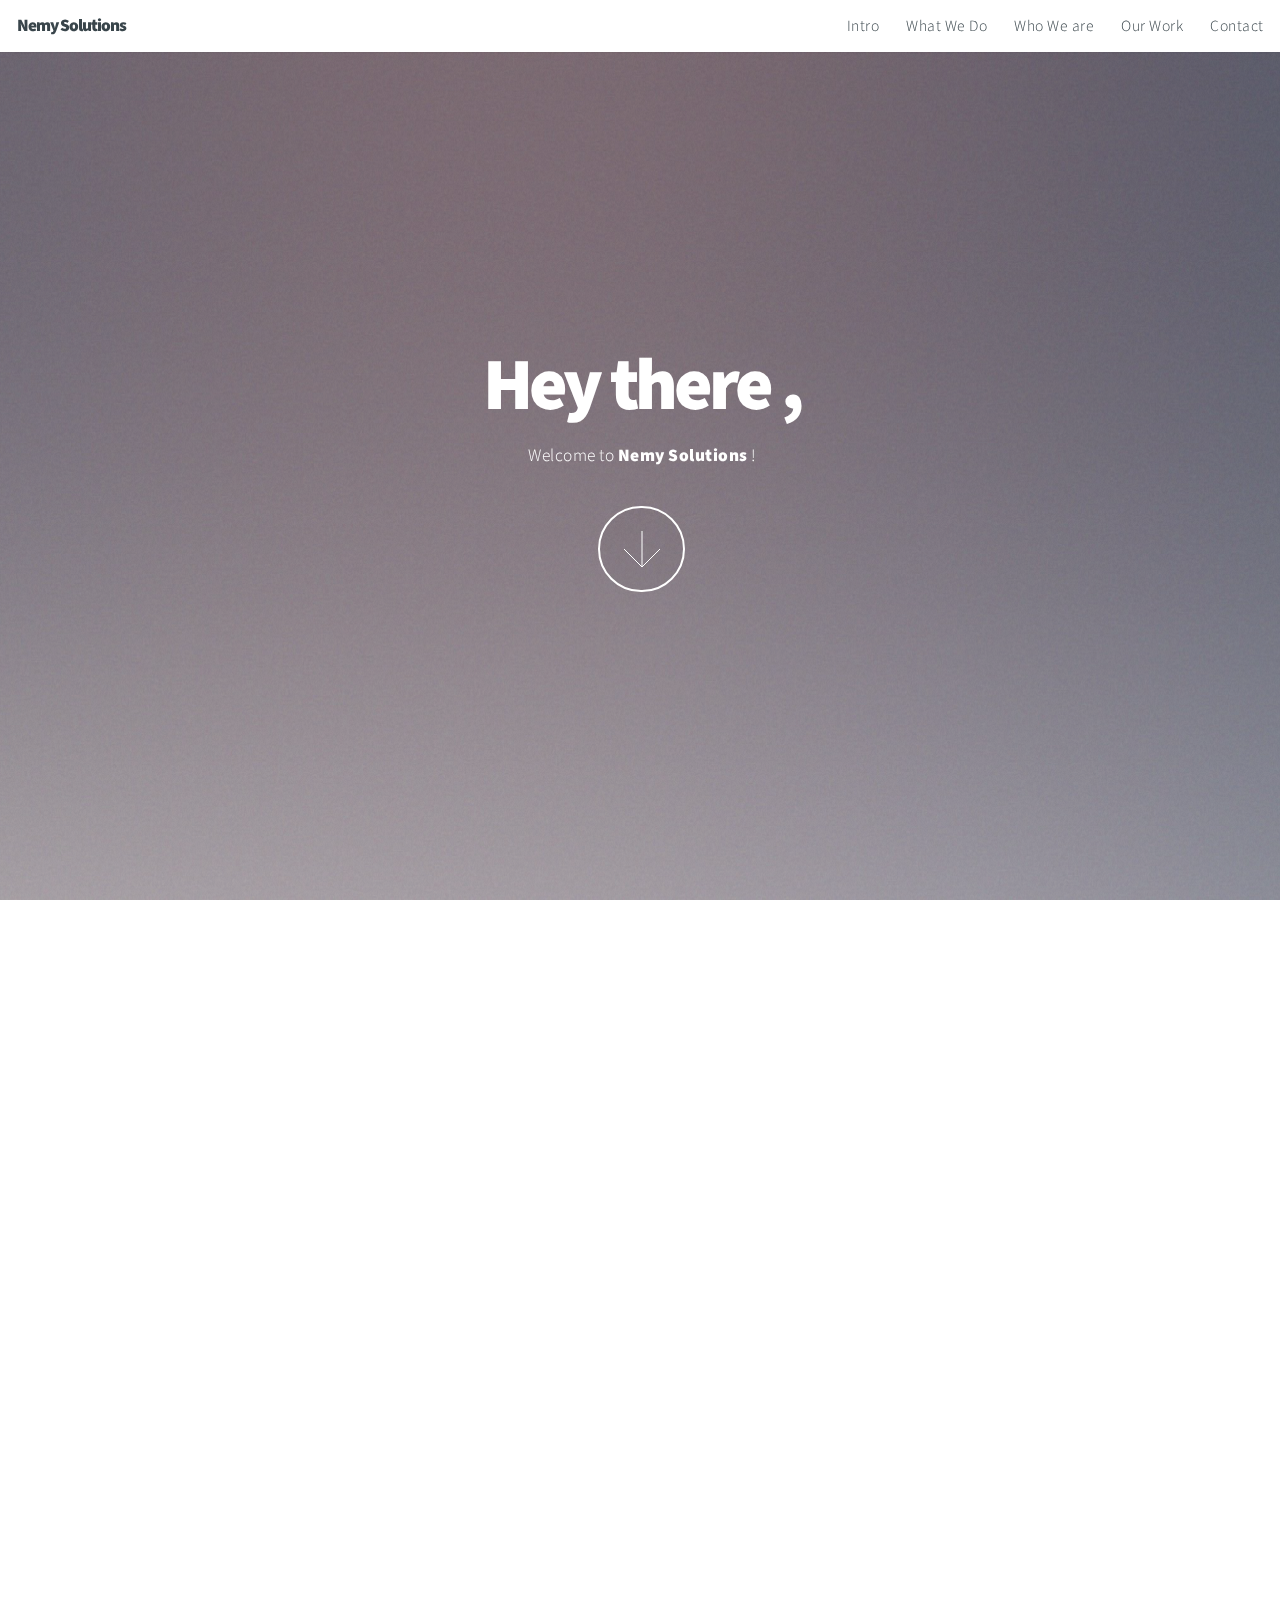
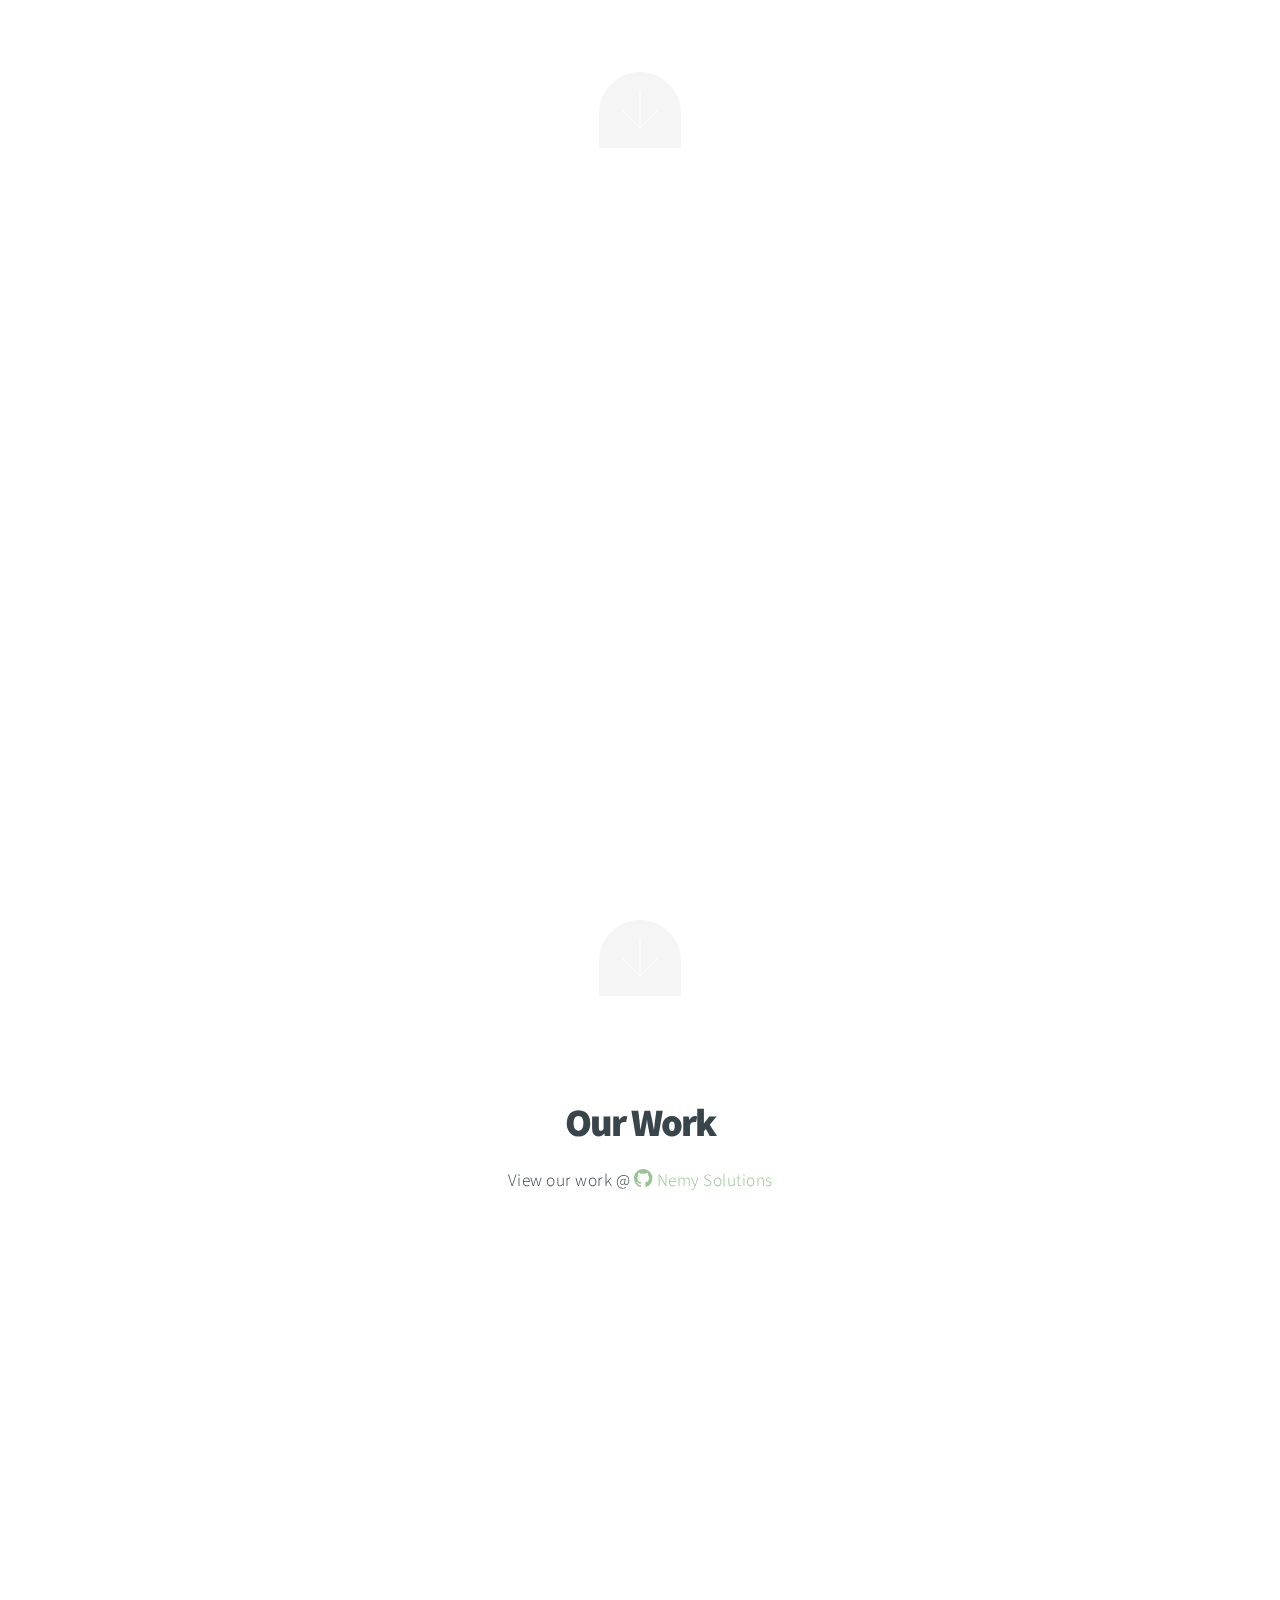
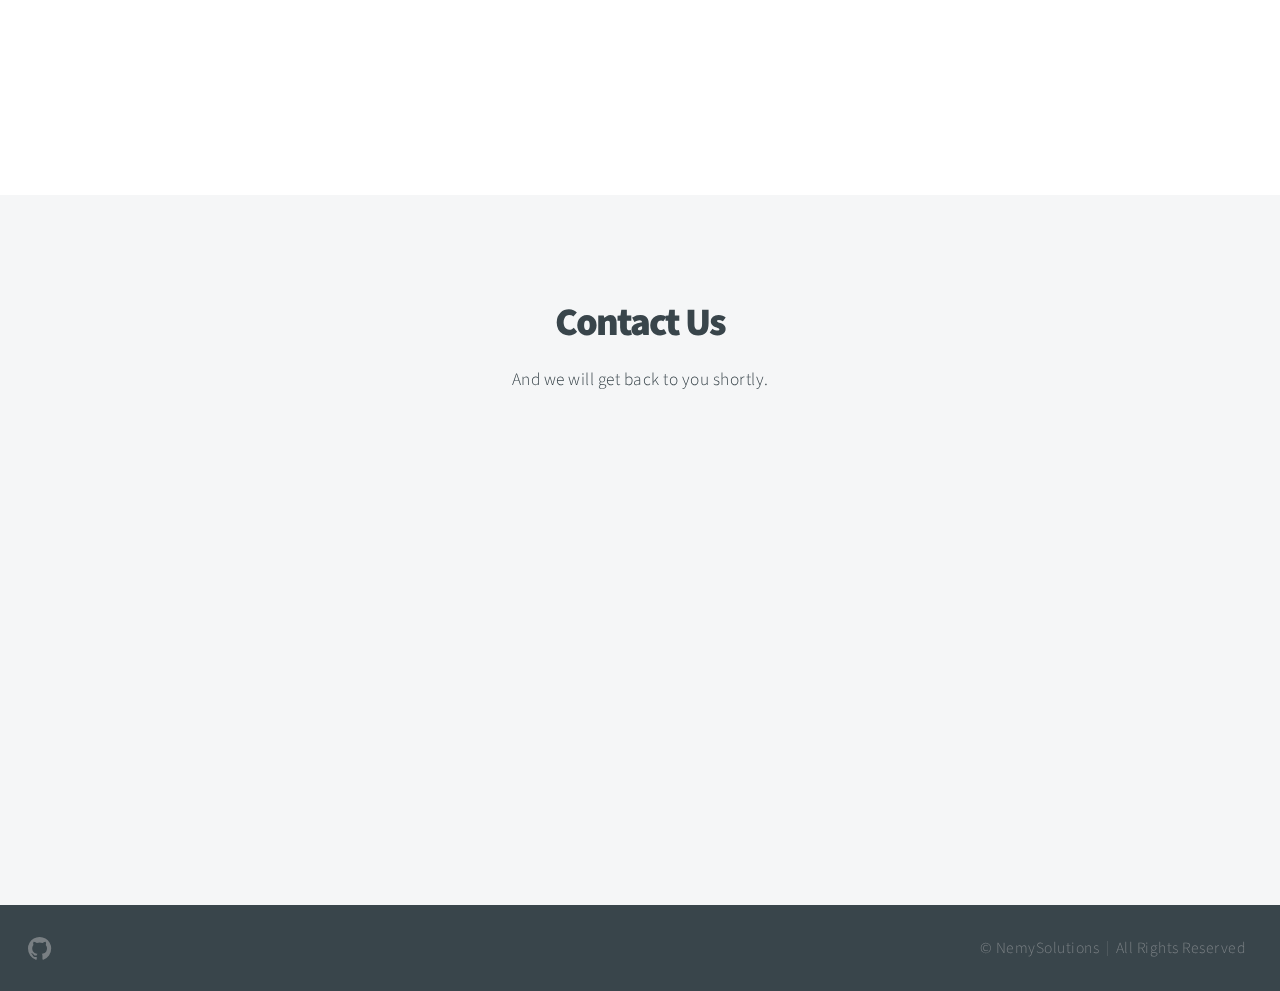
==== commit 70227a44: "Update content and contact form" ====
--- a/index.html
+++ b/index.html
@@ -40,7 +40,7 @@
 	<section id="intro" class="main style1 dark fullscreen">
 		<div class="content container 75%">
 			<header>
-				<h2>Hey.</h2>
+				<h2>Hey there ,</h2>
 			</header>
 			<p>Welcome to <strong>Nemy Solutions</strong> !</p>
 			<footer>
@@ -55,9 +55,7 @@
 			<header>
 				<h2>What We Do</h2>
 			</header>
-			<p>Lorem ipsum dolor sit amet et sapien sed elementum egestas dolore condimentum.
-				Fusce blandit ultrices sapien, in accumsan orci rhoncus eu. Sed sodales venenatis arcu,
-				id varius justo euismod in. Curabitur egestas consectetur magna.</p>
+			<p>We provide IT solutions for your problem.</p>
 			</div>
 			<a href="#two" class="button style2 down anchored">Next</a>
 		</section>
@@ -93,9 +91,7 @@
 			<div class="content container">
 				<header>
 					<h2>Our Work</h2>
-					<p>Lorem ipsum dolor sit amet et sapien sed elementum egestas dolore condimentum.
-						Fusce blandit ultrices sapien, in accumsan orci rhoncus eu. Sed sodales venenatis
-						arcu, id varius justo euismod in. Curabitur egestas consectetur magna vitae.</p>
+					<p>View our work @ <a href="https://github.com/NemySolutions" class="icon fa-github" target="_blank"><span class="label">GitHub</span> Nemy Solutions</a></p>
 					</header>
 
 					<!-- Lightbox Gallery  -->
@@ -108,10 +104,10 @@
 							<div class="6u 12u(mobile)"><a href="images/fulls/03.jpg" class="image fit from-left"><img src="images/thumbs/03.jpg" title="Air Lounge" alt="" /></a></div>
 							<div class="6u 12u(mobile)"><a href="images/fulls/04.jpg" class="image fit from-right"><img src="images/thumbs/04.jpg" title="Carry on" alt="" /></a></div>
 						</div>
-						<div class="row 0% images">
+						<!--<div class="row 0% images">
 							<div class="6u 12u(mobile)"><a href="images/fulls/05.jpg" class="image fit from-left"><img src="images/thumbs/05.jpg" title="The sparkling shell" alt="" /></a></div>
 							<div class="6u 12u(mobile)"><a href="images/fulls/06.jpg" class="image fit from-right"><img src="images/thumbs/06.jpg" title="Bent IX" alt="" /></a></div>
-						</div>
+						</div>-->
 					</div>
 
 				</div>
@@ -127,13 +123,13 @@
 					<div class="box container 75%">
 
 						<!-- Contact Form -->
-						<form method="post" action="#">
+						<form method="post" action="mailto.php">
 							<div class="row 50%">
-								<div class="6u 12u(mobile)"><input type="text" name="name" placeholder="Name" /></div>
-								<div class="6u 12u(mobile)"><input type="email" name="email" placeholder="Email" /></div>
+								<div class="6u 12u(mobile)"><input type="text" name="name" placeholder="Name" required/></div>
+								<div class="6u 12u(mobile)"><input type="email" name="email" placeholder="Email" required/></div>
 							</div>
 							<div class="row 50%">
-								<div class="12u"><textarea name="message" placeholder="Message" rows="6"></textarea></div>
+								<div class="12u"><textarea name="message" placeholder="Message" rows="6" required></textarea></div>
 							</div>
 							<div class="row">
 								<div class="12u">
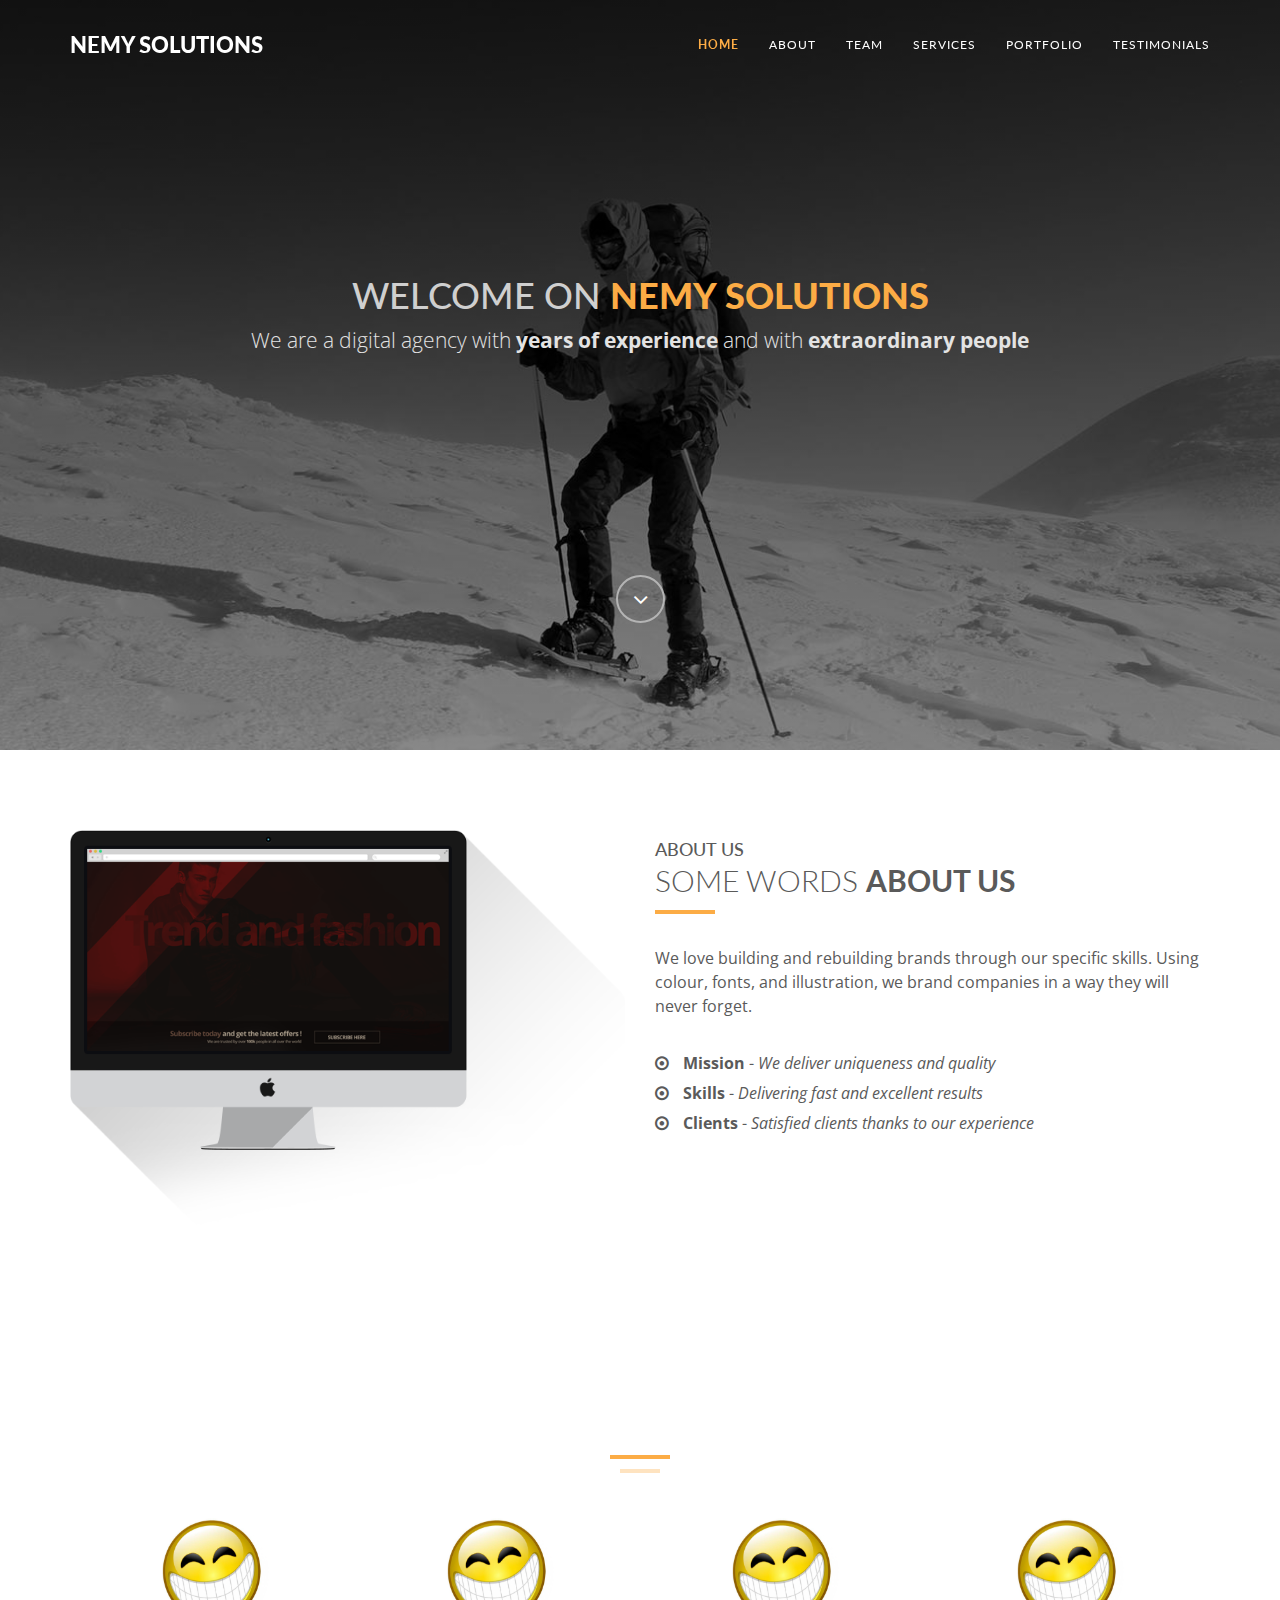
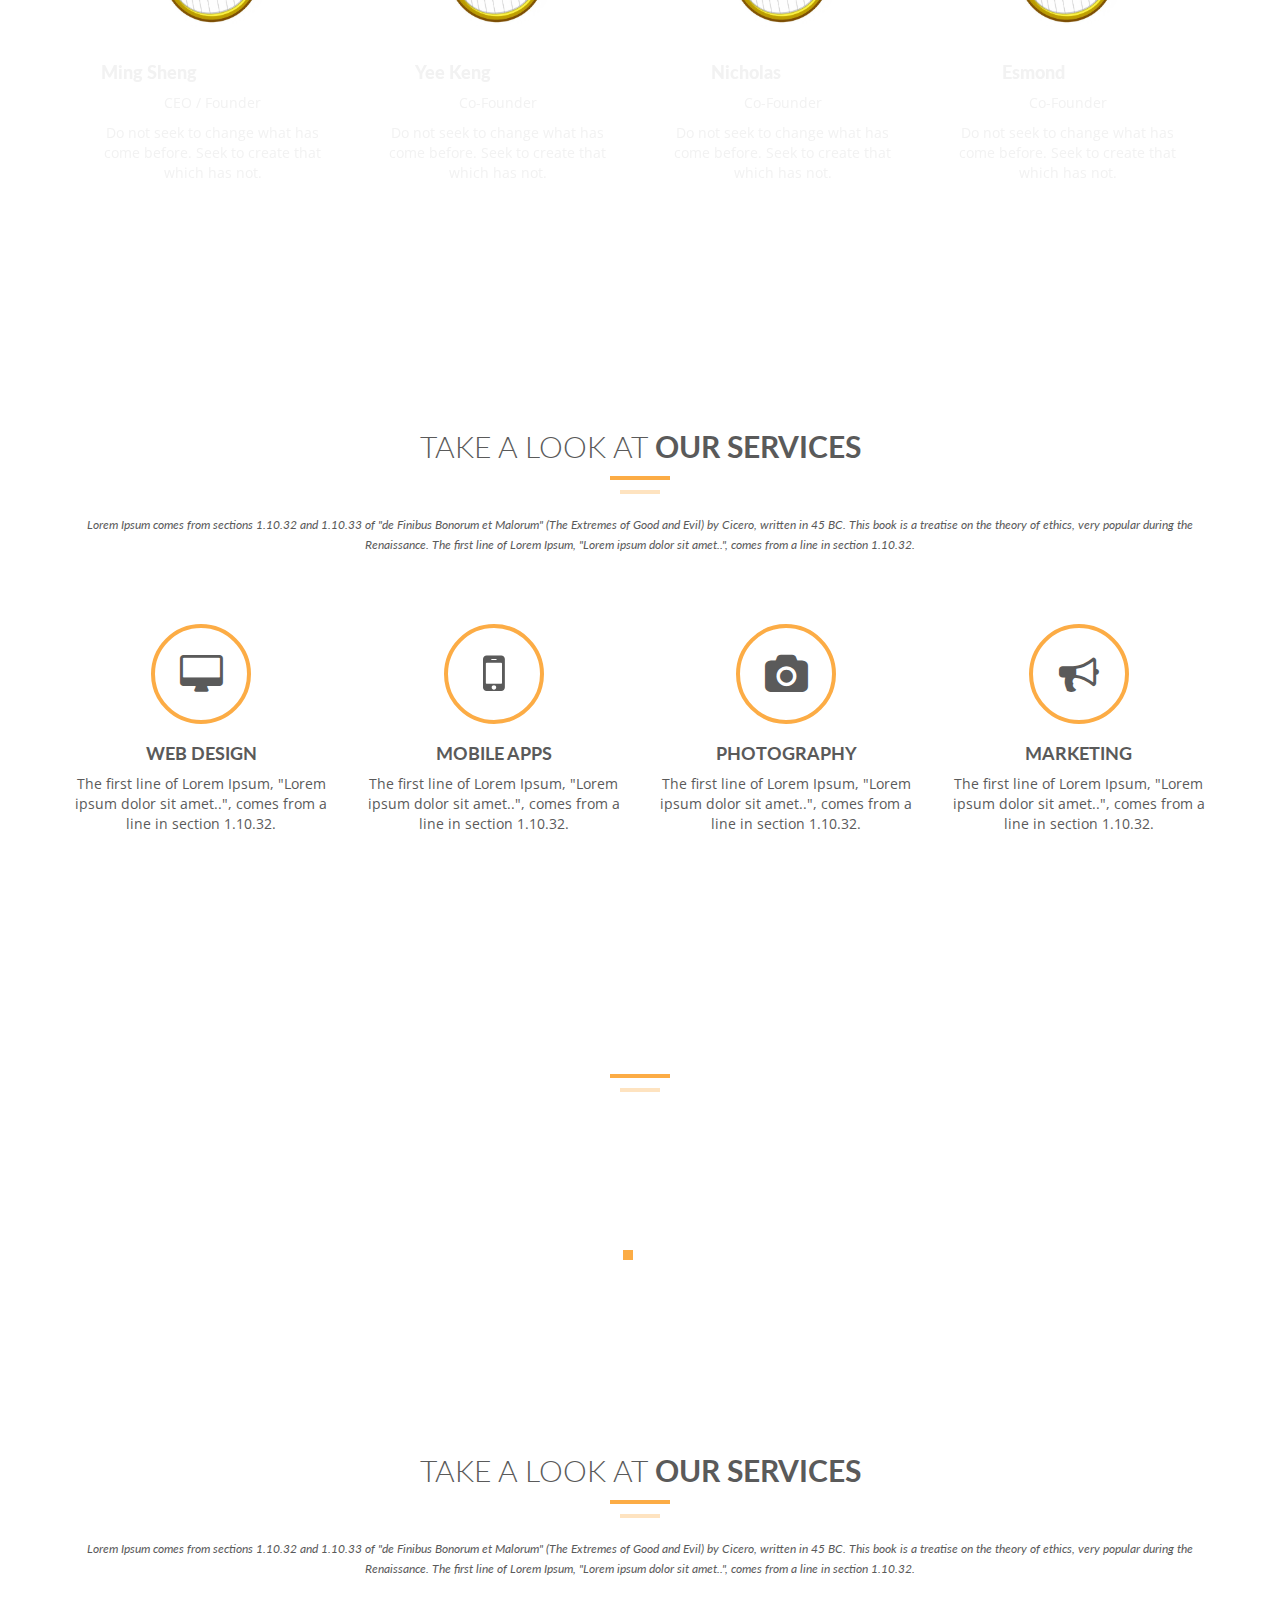
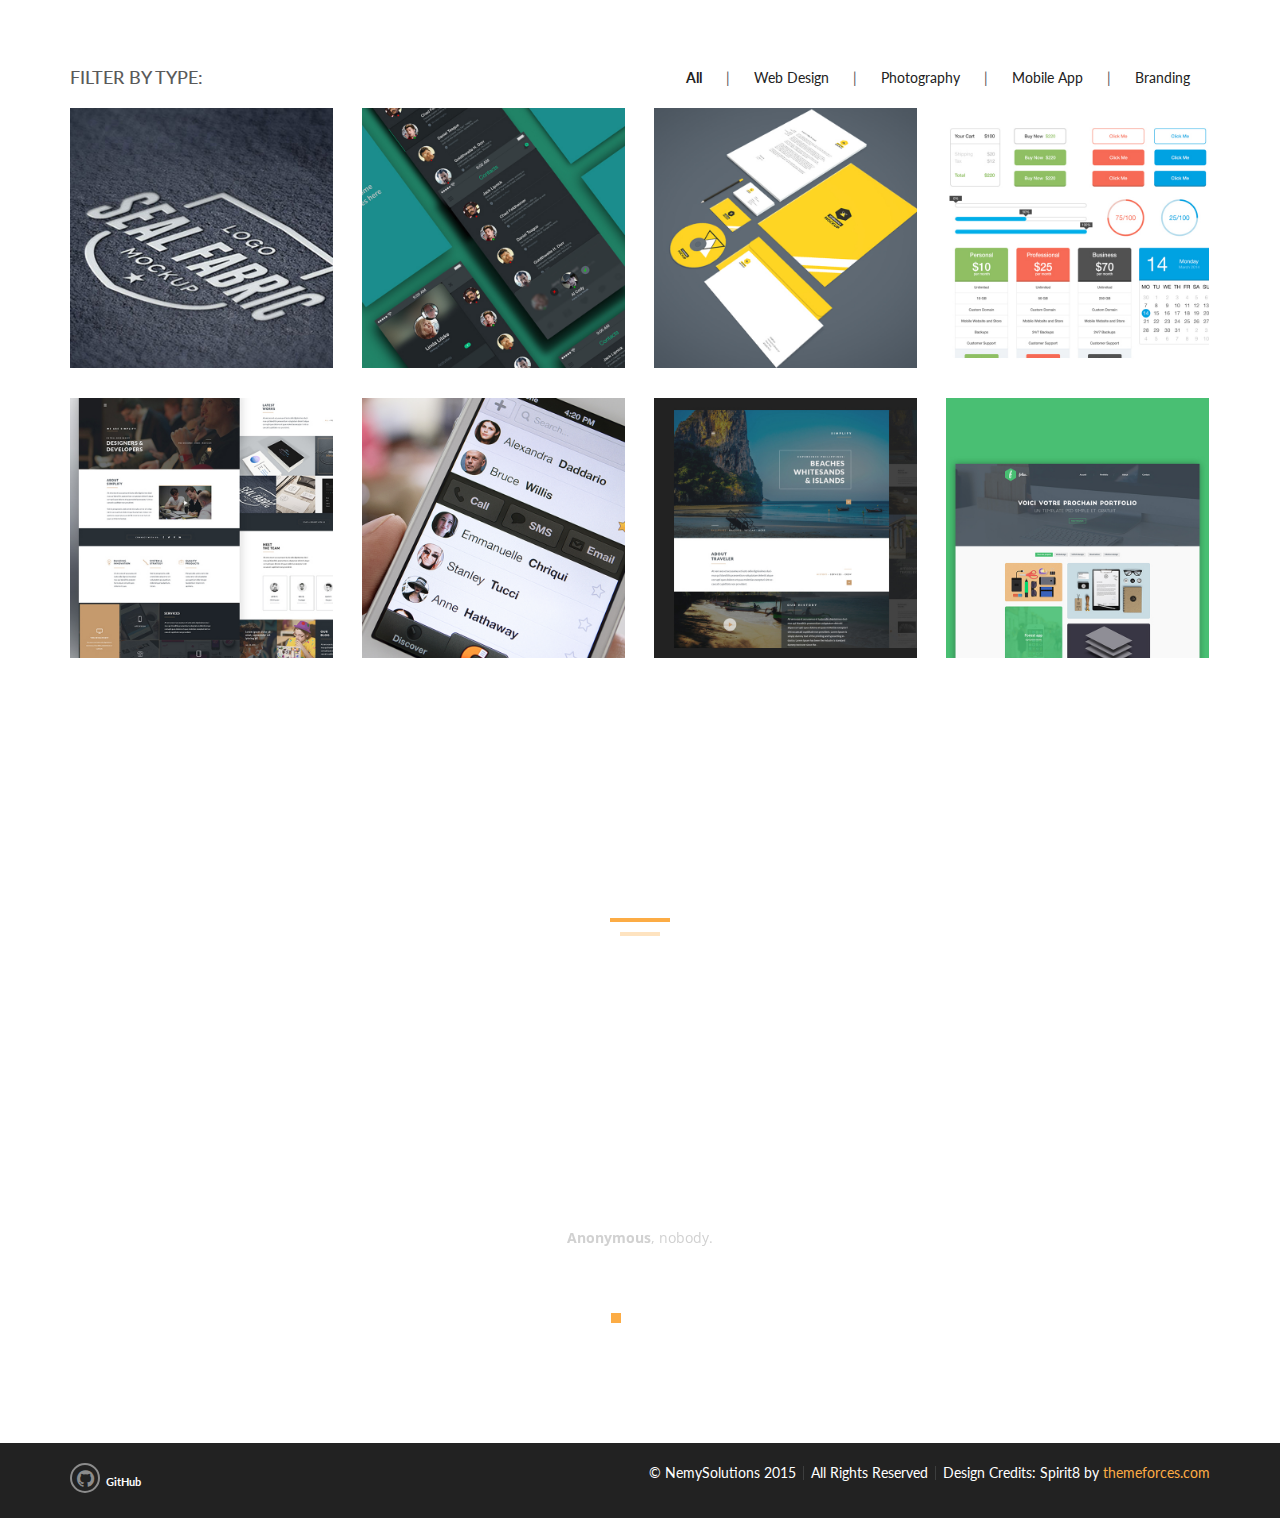
==== commit 1626d40e: "revamp website design" ====
--- a/index.html
+++ b/index.html
@@ -1,173 +1,546 @@
-<!DOCTYPE HTML>
-<!--
-	Big Picture by HTML5 UP
-	html5up.net | @n33co
-	Free for personal and commercial use under the CCA 3.0 license (html5up.net/license)
--->
-<html>
-<head>
-	<title>Nemy Solutions</title>
-	<meta charset="utf-8" />
-	<meta name="viewport" content="width=device-width, initial-scale=1" />
-	<!--[if lte IE 8]><script src="assets/js/ie/html5shiv.js"></script><![endif]-->
-	<link rel="stylesheet" href="assets/css/main.css" />
-	<!--[if lte IE 8]><link rel="stylesheet" href="assets/css/ie8.css" /><![endif]-->
-	<!--[if lte IE 9]><link rel="stylesheet" href="assets/css/ie9.css" /><![endif]-->
-	<link href="images/favicon.PNG" rel="icon" type="images/favicon.PNG" />
-</head>
-<body>
-
-	<!-- Header -->
-	<header id="header">
-
-		<!-- Logo -->
-		<h1 id="logo">Nemy Solutions</h1>
-
-		<!-- Nav -->
-		<nav id="nav">
-			<ul>
-				<li><a href="#intro">Intro</a></li>
-				<li><a href="#one">What We Do</a></li>
-				<li><a href="#two">Who We are</a></li>
-				<li><a href="#work">Our Work</a></li>
-				<li><a href="#contact">Contact</a></li>
-			</ul>
-		</nav>
-
-	</header>
-
-	<!-- Intro -->
-	<section id="intro" class="main style1 dark fullscreen">
-		<div class="content container 75%">
-			<header>
-				<h2>Hey there ,</h2>
-			</header>
-			<p>Welcome to <strong>Nemy Solutions</strong> !</p>
-			<footer>
-				<a href="#one" class="button style2 down">More</a>
-			</footer>
-		</div>
-	</section>
-
-	<!-- One -->
-	<section id="one" class="main style2 right dark fullscreen">
-		<div class="content box style2">
-			<header>
-				<h2>What We Do</h2>
-			</header>
-			<p>We provide IT solutions for your problem.</p>
-			</div>
-			<a href="#two" class="button style2 down anchored">Next</a>
-		</section>
-
-		<!-- Two -->
-		<section id="two" class="main style2 left dark fullscreen">
-			<div class="content box style2">
-				<header>
-					<h2>Who We Are</h2>
-				</header>
-				<h3>Founder</h3>
-
-				<p>
-					Ming Sheng (<a href="https://github.com/mingsheng36" target="_blank"><font color="BLACK">@mingsheng36</font></a>)
-				</p>
-
-				<h3>Co-Founder</h3>
-				<p>
-					Esmond (<a href="https://github.com/yiikaii" target="_blank"><font color="BLACK">@yiikaii</font></a>)
-				</p>
-				<p>
-					Yee Keng (<a href="https://github.com/yeekeng" target="_blank"><font color="BLACK">@yeekeng</font></a>)
-				</p>
-				<p>
-					Nicholas (<a href="https://github.com/nvcwk" target="_blank"><font color="BLACK">@nvcwk</font></a>)<br/>
-				</p>
-			</div>
-			<a href="#work" class="button style2 down anchored">Next</a>
-		</section>
-
-		<!-- Work -->
-		<section id="work" class="main style3 primary">
-			<div class="content container">
-				<header>
-					<h2>Our Work</h2>
-					<p>View our work @ <a href="https://github.com/NemySolutions" class="icon fa-github" target="_blank"><span class="label">GitHub</span> Nemy Solutions</a></p>
-					</header>
-
-					<!-- Lightbox Gallery  -->
-					<div class="container 75% gallery">
-						<div class="row 0% images">
-							<div class="6u 12u(mobile)"><a href="images/fulls/01.jpg" class="image fit from-left"><img src="images/thumbs/01.jpg" title="The Anonymous Red" alt="" /></a></div>
-							<div class="6u 12u(mobile)"><a href="images/fulls/02.jpg" class="image fit from-right"><img src="images/thumbs/02.jpg" title="Airchitecture II" alt="" /></a></div>
-						</div>
-						<div class="row 0% images">
-							<div class="6u 12u(mobile)"><a href="images/fulls/03.jpg" class="image fit from-left"><img src="images/thumbs/03.jpg" title="Air Lounge" alt="" /></a></div>
-							<div class="6u 12u(mobile)"><a href="images/fulls/04.jpg" class="image fit from-right"><img src="images/thumbs/04.jpg" title="Carry on" alt="" /></a></div>
-						</div>
-						<!--<div class="row 0% images">
-							<div class="6u 12u(mobile)"><a href="images/fulls/05.jpg" class="image fit from-left"><img src="images/thumbs/05.jpg" title="The sparkling shell" alt="" /></a></div>
-							<div class="6u 12u(mobile)"><a href="images/fulls/06.jpg" class="image fit from-right"><img src="images/thumbs/06.jpg" title="Bent IX" alt="" /></a></div>
-						</div>-->
-					</div>
-
-				</div>
-			</section>
-
-			<!-- Contact -->
-			<section id="contact" class="main style3 secondary">
-				<div class="content container">
-					<header>
-						<h2>Contact Us</h2>
-						<p>And we will get back to you shortly.</p>
-					</header>
-					<div class="box container 75%">
-
-						<!-- Contact Form -->
-						<form method="post" action="mailto.php">
-							<div class="row 50%">
-								<div class="6u 12u(mobile)"><input type="text" name="name" placeholder="Name" required/></div>
-								<div class="6u 12u(mobile)"><input type="email" name="email" placeholder="Email" required/></div>
-							</div>
-							<div class="row 50%">
-								<div class="12u"><textarea name="message" placeholder="Message" rows="6" required></textarea></div>
-							</div>
-							<div class="row">
-								<div class="12u">
-									<ul class="actions">
-										<li><input type="submit" value="Send Message" /></li>
-									</ul>
-								</div>
-							</div>
-						</form>
-
-					</div>
-				</div>
-			</section>
-
-			<!-- Footer -->
-			<footer id="footer">
-
-				<!-- Icons -->
-				<ul class="actions">
-					<li><a href="https://github.com/NemySolutions" class="icon fa-github"><span class="label">GitHub</span></a></li>
-				</ul>
-
-				<!-- Menu -->
-				<ul class="menu">
-					<li>&copy; NemySolutions</li><li>All Rights Reserved</li>
-				</ul>
-
-			</footer>
-
-			<!-- Scripts -->
-			<script src="assets/js/jquery.min.js"></script>
-			<script src="assets/js/jquery.poptrox.min.js"></script>
-			<script src="assets/js/jquery.scrolly.min.js"></script>
-			<script src="assets/js/jquery.scrollex.min.js"></script>
-			<script src="assets/js/skel.min.js"></script>
-			<script src="assets/js/util.js"></script>
-			<!--[if lte IE 8]><script src="assets/js/ie/respond.min.js"></script><![endif]-->
-			<script src="assets/js/main.js"></script>
-
-		</body>
-		</html>+<!DOCTYPE html>
+<html lang="en">
+  <head>
+    <!-- Basic Page Needs
+    ================================================== -->
+    <meta charset="utf-8">
+    <!--[if IE]><meta http-equiv="x-ua-compatible" content="IE=9" /><![endif]-->
+    <meta name="viewport" content="width=device-width, initial-scale=1">
+    <title>Nemy Solutions</title>
+    
+    <!-- Favicons
+    ================================================== -->
+    <link rel="shortcut icon" href="img/favicon.png" type="image/x-icon">
+    <link rel="apple-touch-icon" href="img/apple-touch-icon.png">
+    <link rel="apple-touch-icon" sizes="72x72" href="img/apple-touch-icon-72x72.png">
+    <link rel="apple-touch-icon" sizes="114x114" href="img/apple-touch-icon-114x114.png">
+
+    <!-- Bootstrap -->
+    <link rel="stylesheet" type="text/css"  href="css/bootstrap.css">
+    <link rel="stylesheet" type="text/css" href="fonts/font-awesome/css/font-awesome.css">
+
+    <!-- Slider
+    ================================================== -->
+    <link href="css/owl.carousel.css" rel="stylesheet" media="screen">
+    <link href="css/owl.theme.css" rel="stylesheet" media="screen">
+
+    <!-- Stylesheet
+    ================================================== -->
+    <link rel="stylesheet" type="text/css"  href="css/style.css">
+    <link rel="stylesheet" type="text/css" href="css/responsive.css">
+
+    <link href='http://fonts.googleapis.com/css?family=Lato:100,300,400,700,900,100italic,300italic,400italic,700italic,900italic' rel='stylesheet' type='text/css'>
+    <link href='http://fonts.googleapis.com/css?family=Open+Sans:300italic,400italic,600italic,700italic,800italic,700,300,600,800,400' rel='stylesheet' type='text/css'>
+
+    <script type="text/javascript" src="js/modernizr.custom.js"></script>
+
+    <!-- HTML5 shim and Respond.js for IE8 support of HTML5 elements and media queries -->
+    <!-- WARNING: Respond.js doesn't work if you view the page via file:// -->
+    <!--[if lt IE 9]>
+      <script src="https://oss.maxcdn.com/html5shiv/3.7.2/html5shiv.min.js"></script>
+      <script src="https://oss.maxcdn.com/respond/1.4.2/respond.min.js"></script>
+    <![endif]-->
+  </head>
+  <body>
+    <!-- Navigation
+    ==========================================-->
+    <nav id="tf-menu" class="navbar navbar-default navbar-fixed-top">
+      <div class="container">
+        <!-- Brand and toggle get grouped for better mobile display -->
+        <div class="navbar-header">
+          <button type="button" class="navbar-toggle collapsed" data-toggle="collapse" data-target="#bs-example-navbar-collapse-1">
+            <span class="sr-only">Toggle navigation</span>
+            <span class="icon-bar"></span>
+            <span class="icon-bar"></span>
+            <span class="icon-bar"></span>
+          </button>
+          <a class="navbar-brand" href="index.html">Nemy Solutions</a>
+        </div>
+
+        <!-- Collect the nav links, forms, and other content for toggling -->
+        <div class="collapse navbar-collapse" id="bs-example-navbar-collapse-1">
+          <ul class="nav navbar-nav navbar-right">
+            <li><a href="#tf-home" class="page-scroll">Home</a></li>
+            <li><a href="#tf-about" class="page-scroll">About</a></li>
+            <li><a href="#tf-team" class="page-scroll">Team</a></li>
+            <li><a href="#tf-services" class="page-scroll">Services</a></li>
+            <li><a href="#tf-works" class="page-scroll">Portfolio</a></li>
+            <li><a href="#tf-testimonials" class="page-scroll">Testimonials</a></li>
+            <!--<li><a href="#tf-contact" class="page-scroll">Contact</a></li>-->
+          </ul>
+        </div><!-- /.navbar-collapse -->
+      </div><!-- /.container-fluid -->
+    </nav>
+
+    <!-- Home Page
+    ==========================================-->
+    <div id="tf-home" class="text-center">
+        <div class="overlay">
+            <div class="content">
+                <h1>Welcome on <strong><span class="color">Nemy Solutions</span></strong></h1>
+                <p class="lead">We are a digital agency with <strong>years of experience</strong> and with <strong>extraordinary people</strong></p>
+                <a href="#tf-about" class="fa fa-angle-down page-scroll"></a>
+            </div>
+        </div>
+    </div>
+
+    <!-- About Us Page
+    ==========================================-->
+    <div id="tf-about">
+        <div class="container">
+            <div class="row">
+                <div class="col-md-6">
+                    <img src="img/02.png" class="img-responsive">
+                </div>
+                <div class="col-md-6">
+                    <div class="about-text">
+                        <div class="section-title">
+                            <h4>About us</h4>
+                            <h2>Some words <strong>about us</strong></h2>
+                            <hr>
+                            <div class="clearfix"></div>
+                        </div>
+                        <p class="intro">We love building and rebuilding brands through our  specific skills. Using colour, fonts, and illustration, we brand companies in a way they will never forget.</p>
+                        <ul class="about-list">
+                            <li>
+                                <span class="fa fa-dot-circle-o"></span>
+                                <strong>Mission</strong> - <em>We deliver uniqueness and quality</em>
+                            </li>
+                            <li>
+                                <span class="fa fa-dot-circle-o"></span>
+                                <strong>Skills</strong> - <em>Delivering fast and excellent results</em>
+                            </li>
+                            <li>
+                                <span class="fa fa-dot-circle-o"></span>
+                                <strong>Clients</strong> - <em>Satisfied clients thanks to our experience</em>
+                            </li>
+                        </ul>
+                    </div>
+                </div>
+            </div>
+        </div>
+    </div>
+
+    <!-- Team Page
+    ==========================================-->
+    <div id="tf-team" class="text-center">
+        <div class="overlay">
+            <div class="container">
+                <div class="section-title center">
+                    <h2>Meet <strong>our team</strong></h2>
+                    <div class="line">
+                        <hr>
+                    </div>
+                </div>
+
+                <div id="team" class="owl-carousel owl-theme row">
+                    <div class="item">
+                        <div class="thumbnail">
+                            <img src="img/team/01.jpg" alt="..." class="img-circle team-img">
+                            <div class="caption">
+                                <h3>Ming Sheng <a href="https://github.com/mingsheng36" target="_blank"><font color="WHITE">@mingsheng36</font></a></h3>
+                                <p>CEO / Founder</p>
+                                <p>Do not seek to change what has come before. Seek to create that which has not.</p>
+                            </div>
+                        </div>
+                    </div>
+
+                    <div class="item">
+                        <div class="thumbnail">
+                            <img src="img/team/01.jpg" alt="..." class="img-circle team-img">
+                            <div class="caption">
+                                <h3>Yee Keng <a href="https://github.com/yeekeng" target="_blank"><font color="WHITE">@yeekeng</font></a></h3>
+                                <p>Co-Founder</p>
+                                <p>Do not seek to change what has come before. Seek to create that which has not.</p>
+                            </div>
+                        </div>
+                    </div>
+
+                    <div class="item">
+                        <div class="thumbnail">
+                            <img src="img/team/01.jpg" alt="..." class="img-circle team-img">
+                            <div class="caption">
+                                <h3>Nicholas <a href="https://github.com/nvcwk" target="_blank"><font color="WHITE">@nvcwk</font></a></h3>
+                                <p>Co-Founder</p>
+                                <p>Do not seek to change what has come before. Seek to create that which has not.</p>
+                            </div>
+                        </div>
+                    </div>
+
+                    <div class="item">
+                        <div class="thumbnail">
+                            <img src="img/team/01.jpg" alt="..." class="img-circle team-img">
+                            <div class="caption">
+                                <h3>Esmond <a href="https://github.com/yiikaii" target="_blank"><font color="WHITE">@yiikaii</font></a></h3>
+                                <p>Co-Founder</p>
+                                <p>Do not seek to change what has come before. Seek to create that which has not.</p>
+                            </div>
+                        </div>
+                    </div>
+                </div>
+                
+            </div>
+        </div>
+    </div>
+
+    <!-- Services Section
+    ==========================================-->
+    <div id="tf-services" class="text-center">
+        <div class="container">
+            <div class="section-title center">
+                <h2>Take a look at <strong>our services</strong></h2>
+                <div class="line">
+                    <hr>
+                </div>
+                <div class="clearfix"></div>
+                <small><em>Lorem Ipsum comes from sections 1.10.32 and 1.10.33 of "de Finibus Bonorum et Malorum" (The Extremes of Good and Evil) by Cicero, written in 45 BC. This book is a treatise on the theory of ethics, very popular during the Renaissance. The first line of Lorem Ipsum, "Lorem ipsum dolor sit amet..", comes from a line in section 1.10.32.</em></small>
+            </div>
+            <div class="space"></div>
+            <div class="row">
+                <div class="col-md-3 col-sm-6 service">
+                    <i class="fa fa-desktop"></i>
+                    <h4><strong>Web design</strong></h4>
+                    <p>The first line of Lorem Ipsum, "Lorem ipsum dolor sit amet..", comes from a line in section 1.10.32.</p>
+                </div>
+
+                <div class="col-md-3 col-sm-6 service">
+                    <i class="fa fa-mobile"></i>
+                    <h4><strong>Mobile Apps</strong></h4>
+                    <p>The first line of Lorem Ipsum, "Lorem ipsum dolor sit amet..", comes from a line in section 1.10.32.</p>
+                </div>
+
+                <div class="col-md-3 col-sm-6 service">
+                    <i class="fa fa-camera"></i>
+                    <h4><strong>Photography</strong></h4>
+                    <p>The first line of Lorem Ipsum, "Lorem ipsum dolor sit amet..", comes from a line in section 1.10.32.</p>
+                </div>
+
+                <div class="col-md-3 col-sm-6 service">
+                    <i class="fa fa-bullhorn"></i>
+                    <h4><strong>Marketing</strong></h4>
+                    <p>The first line of Lorem Ipsum, "Lorem ipsum dolor sit amet..", comes from a line in section 1.10.32.</p>
+                </div>
+            </div>
+        </div>
+    </div>
+
+    <!-- Clients Section
+    ==========================================-->
+    <div id="tf-clients" class="text-center">
+        <div class="overlay">
+            <div class="container">
+
+                <div class="section-title center">
+                    <h2>Some of <strong>our Clients</strong></h2>
+                    <div class="line">
+                        <hr>
+                    </div>
+                </div>
+                <div id="clients" class="owl-carousel owl-theme">
+                    <div class="item">
+                        <img src="img/client/01.png">
+                    </div>
+                    <div class="item">
+                        <img src="img/client/02.png">
+                    </div>
+                    <div class="item">
+                        <img src="img/client/03.png">
+                    </div>
+                    <div class="item">
+                        <img src="img/client/04.png">
+                    </div>
+                    <div class="item">
+                        <img src="img/client/05.png">
+                    </div>
+                    <div class="item">
+                        <img src="img/client/06.png">
+                    </div>
+                    <div class="item">
+                        <img src="img/client/07.png">
+                    </div>
+                </div>
+
+            </div>
+        </div>
+    </div>
+
+    <!-- Portfolio Section
+    ==========================================-->
+    <div id="tf-works">
+        <div class="container"> <!-- Container -->
+            <div class="section-title text-center center">
+                <h2>Take a look at <strong>our services</strong></h2>
+                <div class="line">
+                    <hr>
+                </div>
+                <div class="clearfix"></div>
+                <small><em>Lorem Ipsum comes from sections 1.10.32 and 1.10.33 of "de Finibus Bonorum et Malorum" (The Extremes of Good and Evil) by Cicero, written in 45 BC. This book is a treatise on the theory of ethics, very popular during the Renaissance. The first line of Lorem Ipsum, "Lorem ipsum dolor sit amet..", comes from a line in section 1.10.32.</em></small>
+            </div>
+            <div class="space"></div>
+
+            <div class="categories">
+                
+                <ul class="cat">
+                    <li class="pull-left"><h4>Filter by Type:</h4></li>
+                    <li class="pull-right">
+                        <ol class="type">
+                            <li><a href="#" data-filter="*" class="active">All</a></li>
+                            <li><a href="#" data-filter=".web">Web Design</a></li>
+                            <li><a href="#" data-filter=".photography">Photography</a></li>
+                            <li><a href="#" data-filter=".app" >Mobile App</a></li>
+                            <li><a href="#" data-filter=".branding" >Branding</a></li>
+                        </ol>
+                    </li>
+                </ul>
+                <div class="clearfix"></div>
+            </div>
+
+            <div id="lightbox" class="row">
+
+                <div class="col-sm-6 col-md-3 col-lg-3 branding">
+                    <div class="portfolio-item">
+                        <div class="hover-bg">
+                            <a href="#">
+                                <div class="hover-text">
+                                    <h4>Logo Design</h4>
+                                    <small>Branding</small>
+                                    <div class="clearfix"></div>
+                                    <i class="fa fa-plus"></i>
+                                </div>
+                                <img src="img/portfolio/01.jpg" class="img-responsive" alt="...">
+                            </a>
+                        </div>
+                    </div>
+                </div>
+
+                <div class="col-sm-6 col-md-3 col-lg-3 photography app">
+                    <div class="portfolio-item">
+                        <div class="hover-bg">
+                            <a href="#">
+                                <div class="hover-text">
+                                    <h4>Logo Design</h4>
+                                    <small>Branding</small>
+                                    <div class="clearfix"></div>
+                                    <i class="fa fa-plus"></i>
+                                </div>
+                                <img src="img/portfolio/02.jpg" class="img-responsive" alt="...">
+                            </a>
+                        </div>
+                    </div>
+                </div>
+
+                <div class="col-sm-6 col-md-3 col-lg-3 branding">
+                    <div class="portfolio-item">
+                        <div class="hover-bg">
+                            <a href="#">
+                                <div class="hover-text">
+                                    <h4>Logo Design</h4>
+                                    <small>Branding</small>
+                                    <div class="clearfix"></div>
+                                    <i class="fa fa-plus"></i>
+                                </div>
+                                <img src="img/portfolio/03.jpg" class="img-responsive" alt="...">
+                            </a>
+                        </div>
+                    </div>
+                </div>
+
+                <div class="col-sm-6 col-md-3 col-lg-3 branding">
+                    <div class="portfolio-item">
+                        <div class="hover-bg">
+                            <a href="#">
+                                <div class="hover-text">
+                                    <h4>Logo Design</h4>
+                                    <small>Branding</small>
+                                    <div class="clearfix"></div>
+                                    <i class="fa fa-plus"></i>
+                                </div>
+                                <img src="img/portfolio/04.jpg" class="img-responsive" alt="...">
+                            </a>
+                        </div>
+                    </div>
+                </div>
+
+                <div class="col-sm-6 col-md-3 col-lg-3 web">
+                    <div class="portfolio-item">
+                        <div class="hover-bg">
+                            <a href="#">
+                                <div class="hover-text">
+                                    <h4>Logo Design</h4>
+                                    <small>Branding</small>
+                                    <div class="clearfix"></div>
+                                    <i class="fa fa-plus"></i>
+                                </div>
+                                <img src="img/portfolio/05.jpg" class="img-responsive" alt="...">
+                            </a>
+                        </div>
+                    </div>
+                </div>
+
+                <div class="col-sm-6 col-md-3 col-lg-3 app">
+                    <div class="portfolio-item">
+                        <div class="hover-bg">
+                            <a href="#">
+                                <div class="hover-text">
+                                    <h4>Logo Design</h4>
+                                    <small>Branding</small>
+                                    <div class="clearfix"></div>
+                                    <i class="fa fa-plus"></i>
+                                </div>
+                                <img src="img/portfolio/06.jpg" class="img-responsive" alt="...">
+                            </a>
+                        </div>
+                    </div>
+                </div>
+
+                <div class="col-sm-6 col-md-3 col-lg-3 photography web">
+                    <div class="portfolio-item">
+                        <div class="hover-bg">
+                            <a href="#">
+                                <div class="hover-text">
+                                    <h4>Logo Design</h4>
+                                    <small>Branding</small>
+                                    <div class="clearfix"></div>
+                                    <i class="fa fa-plus"></i>
+                                </div>
+                                <img src="img/portfolio/07.jpg" class="img-responsive" alt="...">
+                            </a>
+                        </div>
+                    </div>
+                </div>
+
+                <div class="col-sm-6 col-md-3 col-lg-3 web">
+                    <div class="portfolio-item">
+                        <div class="hover-bg">
+                            <a href="#">
+                                <div class="hover-text">
+                                    <h4>Logo Design</h4>
+                                    <small>Branding</small>
+                                    <div class="clearfix"></div>
+                                    <i class="fa fa-plus"></i>
+                                </div>
+                                <img src="img/portfolio/08.jpg" class="img-responsive" alt="...">
+                            </a>
+                        </div>
+                    </div>
+                </div>
+
+            </div>
+        </div>
+    </div>
+
+    <!-- Testimonials Section
+    ==========================================-->
+    <div id="tf-testimonials" class="text-center">
+        <div class="overlay">
+            <div class="container">
+                <div class="section-title center">
+                    <h2><strong>Our clients’</strong> testimonials</h2>
+                    <div class="line">
+                        <hr>
+                    </div>
+                </div>
+                <div class="row">
+                    <div class="col-md-8 col-md-offset-2">
+                        <div id="testimonial" class="owl-carousel owl-theme">
+                            <div class="item">
+                                <h5>"Sed ut perspiciatis unde omnis iste natus error sit voluptatem accusantium doloremque laudantium, totam rem aperiam, eaque ipsa quae ab illo inventore veritatis et quasi architecto beatae vitae dicta sunt explicabo. Nemo enim ipsam voluptatem quia voluptas sit aspernatur aut odit aut fugit, sed quia consequuntur magni dolores eos qui ratione voluptatem sequi nesciunt. Neque porro quisquam est, qui dolorem ipsum quia dolor sit amet, consectetur, adipisci velit, sed quia non numquam eius modi tempora incidunt ut labore et dolore magnam aliquam quaerat voluptatem. Ut enim ad minima veniam, quis nostrum exercitationem ullam corporis suscipit laboriosam, nisi ut aliquid ex ea commodi consequatur? Quis autem vel eum iure reprehenderit qui in ea voluptate velit esse quam nihil molestiae consequatur, vel illum qui dolorem eum fugiat quo voluptas nulla pariatur?"</h5>
+                                <p><strong>Anonymous</strong>, nobody.</p>
+                            </div>
+
+                            <div class="item">
+                                <h5>"Lorem ipsum dolor sit amet, consectetur adipiscing elit, sed do eiusmod tempor incididunt ut labore et dolore magna aliqua. Ut enim ad minim veniam, quis nostrud exercitation ullamco laboris nisi ut aliquip ex ea commodo consequat. Duis aute irure dolor in reprehenderit in voluptate velit esse cillum dolore eu fugiat nulla pariatur. Excepteur sint occaecat cupidatat non proident, sunt in culpa qui officia deserunt mollit anim id est laborum."</h5>
+                                <p><strong>Anonymous</strong>, nobody.</p>
+                            </div>
+
+                            <div class="item">
+                                <h5>"But I must explain to you how all this mistaken idea of denouncing pleasure and praising pain was born and I will give you a complete account of the system, and expound the actual teachings of the great explorer of the truth, the master-builder of human happiness. No one rejects, dislikes, or avoids pleasure itself, because it is pleasure, but because those who do not know how to pursue pleasure rationally encounter consequences that are extremely painful. Nor again is there anyone who loves or pursues or desires to obtain pain of itself, because it is pain, but because occasionally circumstances occur in which toil and pain can procure him some great pleasure. To take a trivial example, which of us ever undertakes laborious physical exercise, except to obtain some advantage from it? But who has any right to find fault with a man who chooses to enjoy a pleasure that has no annoying consequences, or one who avoids a pain that produces no resultant pleasure?"</h5>
+                                <p><strong>Anonymous</strong>, nobody.</p>
+                            </div>
+                        </div>
+                    </div>
+                </div>
+            </div>
+        </div>
+    </div>
+
+    <!-- Contact Section
+    ==========================================-->
+    <!--<div id="tf-contact" class="text-center">
+        <div class="container">
+
+            <div class="row">
+                <div class="col-md-8 col-md-offset-2">
+
+                    <div class="section-title center">
+                        <h2>Feel free to <strong>contact us</strong></h2>
+                        <div class="line">
+                            <hr>
+                        </div>
+                        <div class="clearfix"></div>
+                        <small><em>Lorem Ipsum comes from sections 1.10.32 and 1.10.33 of "de Finibus Bonorum et Malorum" (The Extremes of Good and Evil) by Cicero, written in 45 BC. This book is a treatise on the theory of ethics, very popular during the Renaissance. The first line of Lorem Ipsum, "Lorem ipsum dolor sit amet..", comes from a line in section 1.10.32.</em></small>            
+                    </div>
+
+                    <form>
+                        <div class="row">
+                            <div class="col-md-6">
+                                <div class="form-group">
+                                    <label for="exampleInputEmail1">Email address</label>
+                                    <input type="email" class="form-control" id="exampleInputEmail1" placeholder="Enter email">
+                                </div>
+                            </div>
+                            <div class="col-md-6">
+                                <div class="form-group">
+                                    <label for="exampleInputPassword1">Password</label>
+                                    <input type="password" class="form-control" id="exampleInputPassword1" placeholder="Password">
+                                </div>
+                            </div>
+                        </div>
+                        <div class="form-group">
+                            <label for="exampleInputEmail1">Message</label>
+                            <textarea class="form-control" rows="3"></textarea>
+                        </div>
+                        
+                        <button type="submit" class="btn tf-btn btn-default">Submit</button>
+                    </form>
+
+                </div>
+            </div>
+
+        </div>
+    </div>-->
+
+    <nav id="footer">
+        <div class="container">
+            <div class="pull-left fnav">
+                <ul class="footer-social">
+                    <li><a href="https://github.com/NemySolutions" target="blank"><i class="fa fa-github"></i></a><span class="label">GitHub</span></li>
+                </ul>
+            </div>
+            <div class="pull-right fnav">
+                <ul class="menu">
+                    <li>&copy; NemySolutions 2015</li><li>All Rights Reserved</li><li>Design Credits: Spirit8 by <a href="http://themeforces.com/">themeforces.com</a></li>
+                </ul>
+                <!--<p>ALL RIGHTS RESERVED. COPYRIGHT © 2014. Designed by <a href="https://dribbble.com/shots/1817781--FREEBIE-Spirit8-Digital-agency-one-page-template">Robert Berki</a> and Coded by <a href="https://dribbble.com/jennpereira">Jenn Pereira</a></p>-->
+            </div>
+            
+        </div>
+    </nav>
+
+
+    <!-- jQuery (necessary for Bootstrap's JavaScript plugins) -->
+    <script src="https://ajax.googleapis.com/ajax/libs/jquery/1.11.1/jquery.min.js"></script>
+    <script type="text/javascript" src="js/jquery.1.11.1.js"></script>
+    <!-- Include all compiled plugins (below), or include individual files as needed -->
+    <script type="text/javascript" src="js/bootstrap.js"></script>
+    <script type="text/javascript" src="js/SmoothScroll.js"></script>
+    <script type="text/javascript" src="js/jquery.isotope.js"></script>
+
+    <script src="js/owl.carousel.js"></script>
+
+    <!-- Javascripts
+    ================================================== -->
+    <script type="text/javascript" src="js/main.js"></script>
+
+  </body>
+</html>--- a/css/style.css
+++ b/css/style.css
@@ -0,0 +1,588 @@
+@import url(http://fonts.googleapis.com/css?family=Lato:100,300,400,700,900,100italic,300italic,400italic,700italic,900italic);
+@import url(http://fonts.googleapis.com/css?family=Open+Sans:300italic,400italic,600italic,700italic,800italic,700,300,600,800,400);
+
+body, html{
+	font-family: 'Lato', sans-serif;
+	text-rendering: optimizeLegibility !important;
+	-webkit-font-smoothing: antialiased !important;
+	color: #5a5a5a;
+}
+
+h1{
+	text-transform: uppercase;
+}
+h1 strong{
+	font-weight: 900;
+}
+h2{
+	text-transform: uppercase;
+	line-height: 20px;
+	margin:  0;
+}
+h3{
+font-size: 18px;
+font-weight: 900;
+}
+h4{
+	text-transform: uppercase;
+}
+h5{
+	text-transform: uppercase;
+	font-weight: 700;
+	line-height: 20px;
+}
+p{
+	font-family: 'Open Sans', sans-serif;
+}
+p.intro{
+	font-size: 16px;
+	margin: 12px 0 0;
+	line-height: 24px;
+	font-family: 'Open Sans', sans-serif;
+}
+a{ color: #FCAC45;}
+a:hover,
+a:focus{
+	text-decoration: none;
+	color: #FCAC45;
+}
+
+.section-title hr{
+	border-color: #fcac45;
+	border-width: 4px;
+	width: 60px;
+	float: left;
+	clear: both;
+}
+.clearfix:after {
+     visibility: hidden;
+     display: block;
+     font-size: 0;
+     content: " ";
+     clear: both;
+     height: 0;
+     }
+.clearfix { display: inline-block; }
+* html .clearfix { height: 1%; }
+.clearfix { display: block; }
+ul, ol{
+	padding: 0;
+	webkit-padding: 0;
+	moz-padding: 0;
+}
+ul.menu {
+		cursor: default;
+	}
+
+		ul.menu li {
+			display: inline-block;
+			line-height: 1em;
+			border-left: solid 1px rgba(145, 146, 147, 0.25);
+			padding: 0 0 0 0.5em;
+			margin: 0 0 0 0.5em;
+		}
+
+			ul.menu li:first-child {
+				border-left: 0;
+				padding-left: 0;
+				margin-left: 0;
+			}
+/* Navigation */
+#tf-menu {
+	padding: 20px;
+	transition: all 0.8s;
+}
+#tf-menu.navbar-default {
+	background-color: rgba(248, 248, 248, 0);
+	border-color: rgba(231, 231, 231, 0);
+}
+#tf-menu a.navbar-brand {
+text-transform: uppercase;
+font-size: 22px;
+color: #fff;
+font-weight: 900;
+}
+
+#tf-menu.navbar-default .navbar-nav > li > a {
+	text-transform: uppercase;
+	color: #FFF;
+	font-size: 12px;
+	letter-spacing: 1px;
+}
+.on {
+	background-color: #222222 !important;
+	padding: 0 !important;
+}
+.navbar-default .navbar-nav > .active > a, 
+.navbar-default .navbar-nav > .active > a:hover, 
+.navbar-default .navbar-nav > .active > a:focus {
+	color: #FCAC45 !important;
+	background-color: transparent;
+	font-weight: 700;
+}
+
+.navbar-toggle {
+	border-radius: 0;
+	}
+.navbar-default .navbar-toggle:hover, 
+.navbar-default .navbar-toggle:focus {
+	background-color: #FCAC45;
+	border-color: #FCAC45;
+	}
+.navbar-default .navbar-toggle:hover>.icon-bar {
+	background-color: #FFF;
+	}
+/* Home Style */
+#tf-home{
+	background: url(../img/01.jpg);
+	background-size: cover;
+	background-position: center;
+	background-attachment: fixed;
+	background-repeat: no-repeat;
+	color: #cfcfcf;
+}
+
+#tf-home .overlay{
+	background: -moz-linear-gradient(top,  rgba(0,0,0,0.8) 0%, rgba(0,0,0,0.73) 17%, rgba(0,0,0,0.66) 35%, rgba(0,0,0,0.55) 62%, rgba(0,0,0,0.4) 100%); /* FF3.6+ */
+	background: -webkit-gradient(linear, left top, left bottom, color-stop(0%,rgba(0,0,0,0.8)), color-stop(17%,rgba(0,0,0,0.73)), color-stop(35%,rgba(0,0,0,0.66)), color-stop(62%,rgba(0,0,0,0.55)), color-stop(100%,rgba(0,0,0,0.4))); /* Chrome,Safari4+ */
+	background: -webkit-linear-gradient(top,  rgba(0,0,0,0.8) 0%,rgba(0,0,0,0.73) 17%,rgba(0,0,0,0.66) 35%,rgba(0,0,0,0.55) 62%,rgba(0,0,0,0.4) 100%); /* Chrome10+,Safari5.1+ */
+	background: -o-linear-gradient(top,  rgba(0,0,0,0.8) 0%,rgba(0,0,0,0.73) 17%,rgba(0,0,0,0.66) 35%,rgba(0,0,0,0.55) 62%,rgba(0,0,0,0.4) 100%); /* Opera 11.10+ */
+	background: -ms-linear-gradient(top,  rgba(0,0,0,0.8) 0%,rgba(0,0,0,0.73) 17%,rgba(0,0,0,0.66) 35%,rgba(0,0,0,0.55) 62%,rgba(0,0,0,0.4) 100%); /* IE10+ */
+	background: linear-gradient(to bottom,  rgba(0,0,0,0.8) 0%,rgba(0,0,0,0.73) 17%,rgba(0,0,0,0.66) 35%,rgba(0,0,0,0.55) 62%,rgba(0,0,0,0.4) 100%); /* W3C */
+	filter: progid:DXImageTransform.Microsoft.gradient( startColorstr='#cc000000', endColorstr='#66000000',GradientType=0 ); /* IE6-9 */
+	height: 750px;
+	background-attachment: fixed;
+}
+#tf-home p.lead{
+	color: #e3e3e3;
+}
+
+.content{
+	position: relative;
+	padding: 20% 0 0;
+}
+
+.color{
+	color: #fcac45;
+}
+
+a.fa.fa-angle-down {
+	padding: 10px 15px;
+	color: #fff;
+	border: 2px solid #b4b4b4;
+	border-radius: 50%;
+	font-size: 24px;
+	margin-top: 200px;
+	transition: all 0.5s;
+}
+a.fa.fa-angle-down:hover{
+	background: #fcac45;
+	color: #ffffff;
+	border: 2px solid #fcac45;
+}
+/* About Section */
+#tf-about{
+	padding: 80px 0;
+}
+ul.about-list{ margin: 30px 0 0 ;}
+ul.about-list li{
+	display: block;
+	font-size: 16px;
+	line-height: 30px;
+	font-family: 'Open Sans', sans-serif;
+}
+ul.about-list li span{ 
+	margin-right: 10px;
+}
+
+/* Team Section */
+#tf-team{
+	background: url(../img/03.jpg);
+	background-size: cover;
+	background-position: center;
+	background-attachment: fixed;
+	background-repeat: no-repeat;
+	color: #ffffff;
+}
+#tf-team .overlay{
+	background: -moz-linear-gradient(top,  rgba(0,0,0,0.8) 0%, rgba(0,0,0,0.73) 17%, rgba(0,0,0,0.66) 35%, rgba(0,0,0,0.55) 62%, rgba(0,0,0,0.4) 100%); /* FF3.6+ */
+	background: -webkit-gradient(linear, left top, left bottom, color-stop(0%,rgba(0,0,0,0.8)), color-stop(17%,rgba(0,0,0,0.73)), color-stop(35%,rgba(0,0,0,0.66)), color-stop(62%,rgba(0,0,0,0.55)), color-stop(100%,rgba(0,0,0,0.4))); /* Chrome,Safari4+ */
+	background: -webkit-linear-gradient(top,  rgba(0,0,0,0.8) 0%,rgba(0,0,0,0.73) 17%,rgba(0,0,0,0.66) 35%,rgba(0,0,0,0.55) 62%,rgba(0,0,0,0.4) 100%); /* Chrome10+,Safari5.1+ */
+	background: -o-linear-gradient(top,  rgba(0,0,0,0.8) 0%,rgba(0,0,0,0.73) 17%,rgba(0,0,0,0.66) 35%,rgba(0,0,0,0.55) 62%,rgba(0,0,0,0.4) 100%); /* Opera 11.10+ */
+	background: -ms-linear-gradient(top,  rgba(0,0,0,0.8) 0%,rgba(0,0,0,0.73) 17%,rgba(0,0,0,0.66) 35%,rgba(0,0,0,0.55) 62%,rgba(0,0,0,0.4) 100%); /* IE10+ */
+	background: linear-gradient(to bottom,  rgba(0,0,0,0.8) 0%,rgba(0,0,0,0.73) 17%,rgba(0,0,0,0.66) 35%,rgba(0,0,0,0.55) 62%,rgba(0,0,0,0.4) 100%); /* W3C */
+	filter: progid:DXImageTransform.Microsoft.gradient( startColorstr='#cc000000', endColorstr='#66000000',GradientType=0 ); /* IE6-9 */
+	height: auto;
+	background-attachment: fixed;
+	padding: 80px 0;
+}
+.section-title.center{
+	padding: 30px 0;
+}
+.section-title h2,
+.section-title.center h2{
+	font-weight: 300;
+}
+.section-title.center .line{
+	border-top: 4px solid #fcac45;
+	height: 10px;
+	width: 60px;
+	text-align: center;
+	margin: 0 auto;
+	margin-top: 20px;
+}
+
+.section-title.center hr {
+	border-top: 4px solid rgba(252, 172, 69, 0.34);
+	width: 40px;
+	text-align: center;
+	margin-top: 10px;
+	position: relative;
+	left: 17%;
+}
+#team{ margin: 0 auto}
+#team .item{
+    padding: 0;
+    margin: 15px;
+    color: #FFF;
+    text-align: center;
+}
+
+img.img-circle.team-img {
+	width: 120px;
+	height: 120px;
+	border: 4px solid transparent;
+	transition: all 0.5s;
+}
+#tf-team .item .thumbnail:hover>img.img-circle.team-img{
+	border: 4px solid #FCAC45;
+}
+#tf-team .thumbnail {
+	background: transparent;
+	border: 0;
+}
+
+#tf-team .thumbnail .caption {
+	padding: 9px;
+	color: #F2F2F2;
+}
+
+.owl-theme .owl-controls .owl-page span {
+	display: block;
+	width: 10px;
+	height: 10px;
+	margin: 5px 7px;
+	filter: Alpha(Opacity=1);
+	opacity: 1;
+	-webkit-border-radius: 0;
+	-moz-border-radius: 20px;
+	border-radius: 0;
+	background: #FFFFFF;
+	transition: all 0.5s;
+}
+
+.owl-theme .owl-controls .owl-page.active span, 
+.owl-theme .owl-controls.clickable .owl-page:hover span {
+	filter: Alpha(Opacity=100);
+	opacity: 1;
+	background: #FCAC45;
+}
+.owl-theme .owl-controls .owl-page.active span{
+	background: #FCAC45;
+}
+
+/* Services Section */
+#tf-services{
+	padding: 80px 0;
+}
+
+.space{
+	margin-top: 40px;
+}
+
+#tf-services i.fa {
+	font-size: 40px;
+	border: 4px solid #FCAC45;
+	width: 100px;
+	height: 100px;
+	padding: 27px 25px;
+	margin-bottom: 10px;
+	border-radius: 50%;
+	transition: all 0.5s;
+}
+
+#tf-services i.fa.fa-mobile{
+	font-size: 50px;
+	padding: 20px 25px;
+}
+
+#tf-services .service:hover>i.fa{
+	background: #FCAC45;
+	color: #ffffff;
+}
+
+/* Clients Section */
+#tf-clients{
+	background: url(../img/04.jpg);
+	background-size: cover;
+	background-position: center;
+	background-attachment: fixed;
+	background-repeat: no-repeat;
+	color: #ffffff;
+}
+
+#tf-clients .overlay{
+	background: -moz-linear-gradient(top,  rgba(0,0,0,0.8) 0%, rgba(0,0,0,0.73) 17%, rgba(0,0,0,0.66) 35%, rgba(0,0,0,0.55) 62%, rgba(0,0,0,0.4) 100%); /* FF3.6+ */
+	background: -webkit-gradient(linear, left top, left bottom, color-stop(0%,rgba(0,0,0,0.8)), color-stop(17%,rgba(0,0,0,0.73)), color-stop(35%,rgba(0,0,0,0.66)), color-stop(62%,rgba(0,0,0,0.55)), color-stop(100%,rgba(0,0,0,0.4))); /* Chrome,Safari4+ */
+	background: -webkit-linear-gradient(top,  rgba(0,0,0,0.8) 0%,rgba(0,0,0,0.73) 17%,rgba(0,0,0,0.66) 35%,rgba(0,0,0,0.55) 62%,rgba(0,0,0,0.4) 100%); /* Chrome10+,Safari5.1+ */
+	background: -o-linear-gradient(top,  rgba(0,0,0,0.8) 0%,rgba(0,0,0,0.73) 17%,rgba(0,0,0,0.66) 35%,rgba(0,0,0,0.55) 62%,rgba(0,0,0,0.4) 100%); /* Opera 11.10+ */
+	background: -ms-linear-gradient(top,  rgba(0,0,0,0.8) 0%,rgba(0,0,0,0.73) 17%,rgba(0,0,0,0.66) 35%,rgba(0,0,0,0.55) 62%,rgba(0,0,0,0.4) 100%); /* IE10+ */
+	background: linear-gradient(to bottom,  rgba(0,0,0,0.8) 0%,rgba(0,0,0,0.73) 17%,rgba(0,0,0,0.66) 35%,rgba(0,0,0,0.55) 62%,rgba(0,0,0,0.4) 100%); /* W3C */
+	filter: progid:DXImageTransform.Microsoft.gradient( startColorstr='#cc000000', endColorstr='#66000000',GradientType=0 ); /* IE6-9 */
+	padding: 80px 0;
+	background-attachment: fixed;
+}
+
+#clients .item{
+    padding: 0;
+    margin: 35px;
+    color: #FFF;
+    text-align: center;
+}
+/* Gallery Section 
+==============================*/
+#tf-works{
+	padding: 80px 0;
+}
+.categories{ 
+	padding: 10px 0;
+}
+ul.cat li{
+	display: inline-block;
+}
+#tf-works li.pull-right {
+	margin-top: 10px;
+}
+ol.type li{
+	display: inline-block;
+	margin-left: 20px;
+}
+ol.type li:after{
+	content: ' | ';
+	margin-left: 20px;
+}
+ol.type li:last-child:after { content: ''; }
+ol.type li a{ color: #222222}
+ol.type li a.active { font-weight: 700; }
+.isotope-item { z-index: 2 }
+.isotope-hidden.isotope-item { z-index: 1 }
+.isotope,
+.isotope .isotope-item {
+    /* change duration value to whatever you like */
+    -webkit-transition-duration: 0.8s;
+    -moz-transition-duration: 0.8s;
+    transition-duration: 0.8s;
+}
+.isotope-item {
+    margin-right: -1px;
+    -webkit-backface-visibility: hidden;
+    backface-visibility: hidden;
+}
+.isotope {
+    -webkit-backface-visibility: hidden;
+    backface-visibility: hidden;
+    -webkit-transition-property: height, width;
+    -moz-transition-property: height, width;
+    transition-property: height, width;
+}
+.isotope .isotope-item {
+    -webkit-backface-visibility: hidden;
+    backface-visibility: hidden;
+    -webkit-transition-property: -webkit-transform, opacity;
+    -moz-transition-property: -moz-transform, opacity;
+    transition-property: transform, opacity;
+}
+.portfolio-item{
+	margin-bottom: 30px;
+}
+.portfolio-item .hover-bg{
+	height: 260px;
+	overflow: hidden;
+	position: relative;
+}
+
+.hover-bg .hover-text {
+	position: absolute;
+	text-align: center;
+	margin: 0 auto;
+	color: #ffffff;
+	background: rgba(0, 0, 0, 0.66);
+	padding: 25% 0;
+	height: 100%;
+	width: 100%;
+	opacity: 0;
+    transition: all 0.5s;
+}
+.hover-bg .hover-text>h4{
+	opacity: 0;
+	-webkit-transform: translateY(100%);
+            transform: translateY(100%);
+            transition: all 0.3s;
+}
+.hover-bg:hover .hover-text>h4{
+	opacity: 1;
+    -webkit-backface-visibility:hidden;
+    -webkit-transform: translateY(0);
+            transform: translateY(0);
+}
+.hover-bg .hover-text>i{
+	opacity: 0;
+	-webkit-transform: translateY(0);
+            transform: translateY(0);
+            transition: all 0.3s;
+}
+.hover-bg:hover .hover-text>i{
+	opacity: 1;
+    -webkit-backface-visibility:hidden;
+   -webkit-transform: translateY(100%);
+            transform: translateY(100%);
+}
+.hover-bg:hover .hover-text{
+	opacity: 1;
+}
+#tf-works i.fa {
+	height: 30px;
+	width: 30px;
+	border: 1px solid #FCAC45;
+	font-size: 20px;
+	padding: 5px;
+	border-radius: 50%;
+	color: #FCAC45;
+}
+/* Testimonials Section */
+#tf-testimonials{
+	background: url(../img/05.jpg);
+	background-size: cover;
+	background-position: center;
+	background-attachment: fixed;
+	background-repeat: no-repeat;
+	color: #ffffff;
+}
+
+#tf-testimonials .overlay{
+	background: -moz-linear-gradient(top,  rgba(0,0,0,0.8) 0%, rgba(0,0,0,0.73) 17%, rgba(0,0,0,0.66) 35%, rgba(0,0,0,0.55) 62%, rgba(0,0,0,0.4) 100%); /* FF3.6+ */
+	background: -webkit-gradient(linear, left top, left bottom, color-stop(0%,rgba(0,0,0,0.8)), color-stop(17%,rgba(0,0,0,0.73)), color-stop(35%,rgba(0,0,0,0.66)), color-stop(62%,rgba(0,0,0,0.55)), color-stop(100%,rgba(0,0,0,0.4))); /* Chrome,Safari4+ */
+	background: -webkit-linear-gradient(top,  rgba(0,0,0,0.8) 0%,rgba(0,0,0,0.73) 17%,rgba(0,0,0,0.66) 35%,rgba(0,0,0,0.55) 62%,rgba(0,0,0,0.4) 100%); /* Chrome10+,Safari5.1+ */
+	background: -o-linear-gradient(top,  rgba(0,0,0,0.8) 0%,rgba(0,0,0,0.73) 17%,rgba(0,0,0,0.66) 35%,rgba(0,0,0,0.55) 62%,rgba(0,0,0,0.4) 100%); /* Opera 11.10+ */
+	background: -ms-linear-gradient(top,  rgba(0,0,0,0.8) 0%,rgba(0,0,0,0.73) 17%,rgba(0,0,0,0.66) 35%,rgba(0,0,0,0.55) 62%,rgba(0,0,0,0.4) 100%); /* IE10+ */
+	background: linear-gradient(to bottom,  rgba(0,0,0,0.8) 0%,rgba(0,0,0,0.73) 17%,rgba(0,0,0,0.66) 35%,rgba(0,0,0,0.55) 62%,rgba(0,0,0,0.4) 100%); /* W3C */
+	filter: progid:DXImageTransform.Microsoft.gradient( startColorstr='#cc000000', endColorstr='#66000000',GradientType=0 ); /* IE6-9 */
+	padding: 80px 0;
+	background-attachment: fixed;
+}
+#testimonial {
+	padding: 30px 0;
+}
+#testimonial .item{
+    display: block;
+    width: 100%;
+    height: auto;
+}
+
+#testimonial .item p {
+	font-weight: 400;
+	margin: 30px 0;
+	color: #d1d1d1;
+}
+/* Contact Section */
+#tf-contact{
+	padding: 80px 0;
+}
+
+label {
+	float: left;
+	font-size: 12px;
+	font-weight: 400;
+	font-family: 'Open Sans', sans-serif;
+}
+#tf-contact .form-control {
+	display: block;
+	width: 100%;
+	padding: 6px 12px;
+	font-size: 14px;
+	line-height: 1.42857143;
+	color: #555;
+	background-color: #fff;
+	background-image: none;
+	border: 1px solid #ccc;
+	border-radius: 2px;
+	-webkit-box-shadow: none;
+	box-shadow: none;
+	-webkit-transition: none;
+	-o-transition: none;
+	transition: none;
+}
+
+#tf-contact .form-control:focus {
+	border-color: inherit;
+	outline: 0;
+	-webkit-box-shadow: transparent;
+	box-shadow: transparent;
+}
+
+button.btn.tf-btn.btn-default {
+	float: right;
+	background: #FCAC45;
+	border: 0;
+	border-radius: 0;
+	padding: 10px 40px;
+	color: #ffffff;
+	text-transform: uppercase;
+}
+
+.btn:active, .btn.active {
+	background-image: none;
+	outline: 0;
+	-webkit-box-shadow: none;
+	box-shadow: none;
+}
+
+.btn:focus, 
+.btn:active:focus, 
+.btn.active:focus, 
+.btn.focus, 
+.btn:active.focus, 
+.btn.active.focus {
+	outline: thin dotted;
+	outline: none;
+	outline-offset: none;
+}
+/* Footer */
+nav#footer{
+	background: #222222;
+	color: #ffffff;
+	padding: 20px 0 15px 0;
+}
+nav#footer .fnav{ vertical-align: middle;}
+ul.footer-social li{
+	display: inline-block;
+	margin-right: 10px;
+}
+nav#footer p{
+	font-size: 12px;
+	margin-top: 10px;
+}
+#footer i.fa {
+	height: 30px;
+	width: 30px;
+	border: 2px solid #8c8c8c;
+	font-size: 20px;
+	padding: 4px 5px;
+	border-radius: 50%;
+	color: #8c8c8c;
+	transition: all 0.5s;
+}
+#footer i.fa:hover{
+	background: #FCAC45;
+	border-color: #FCAC45;
+	color: #ffffff;--- a/css/responsive.css
+++ b/css/responsive.css
@@ -0,0 +1,34 @@
+@media (max-width: 768px){
+  .content {
+	padding: 40% 0 0;
+	}
+}
+
+@media (max-width: 603px){
+#tf-menu.navbar-default {
+	background-color: rgba(0, 0, 0, 0.79);
+	}
+#tf-works li.pull-right, #tf-works li.pull-left {
+    margin-top: 10px;
+    float: none !important;
+    text-align: center;
+    display: block;
+}
+label{
+    float: none !important
+}
+.pull-left.fnav,
+.pull-right.fnav {
+    float: none !important;
+    text-align: center;
+}
+
+.hover-bg .hover-text {
+    padding: 12% 10%;
+}
+}
+@media (max-width: 360px){
+.hover-bg .hover-text {
+    padding: 22% 10%;
+}
+}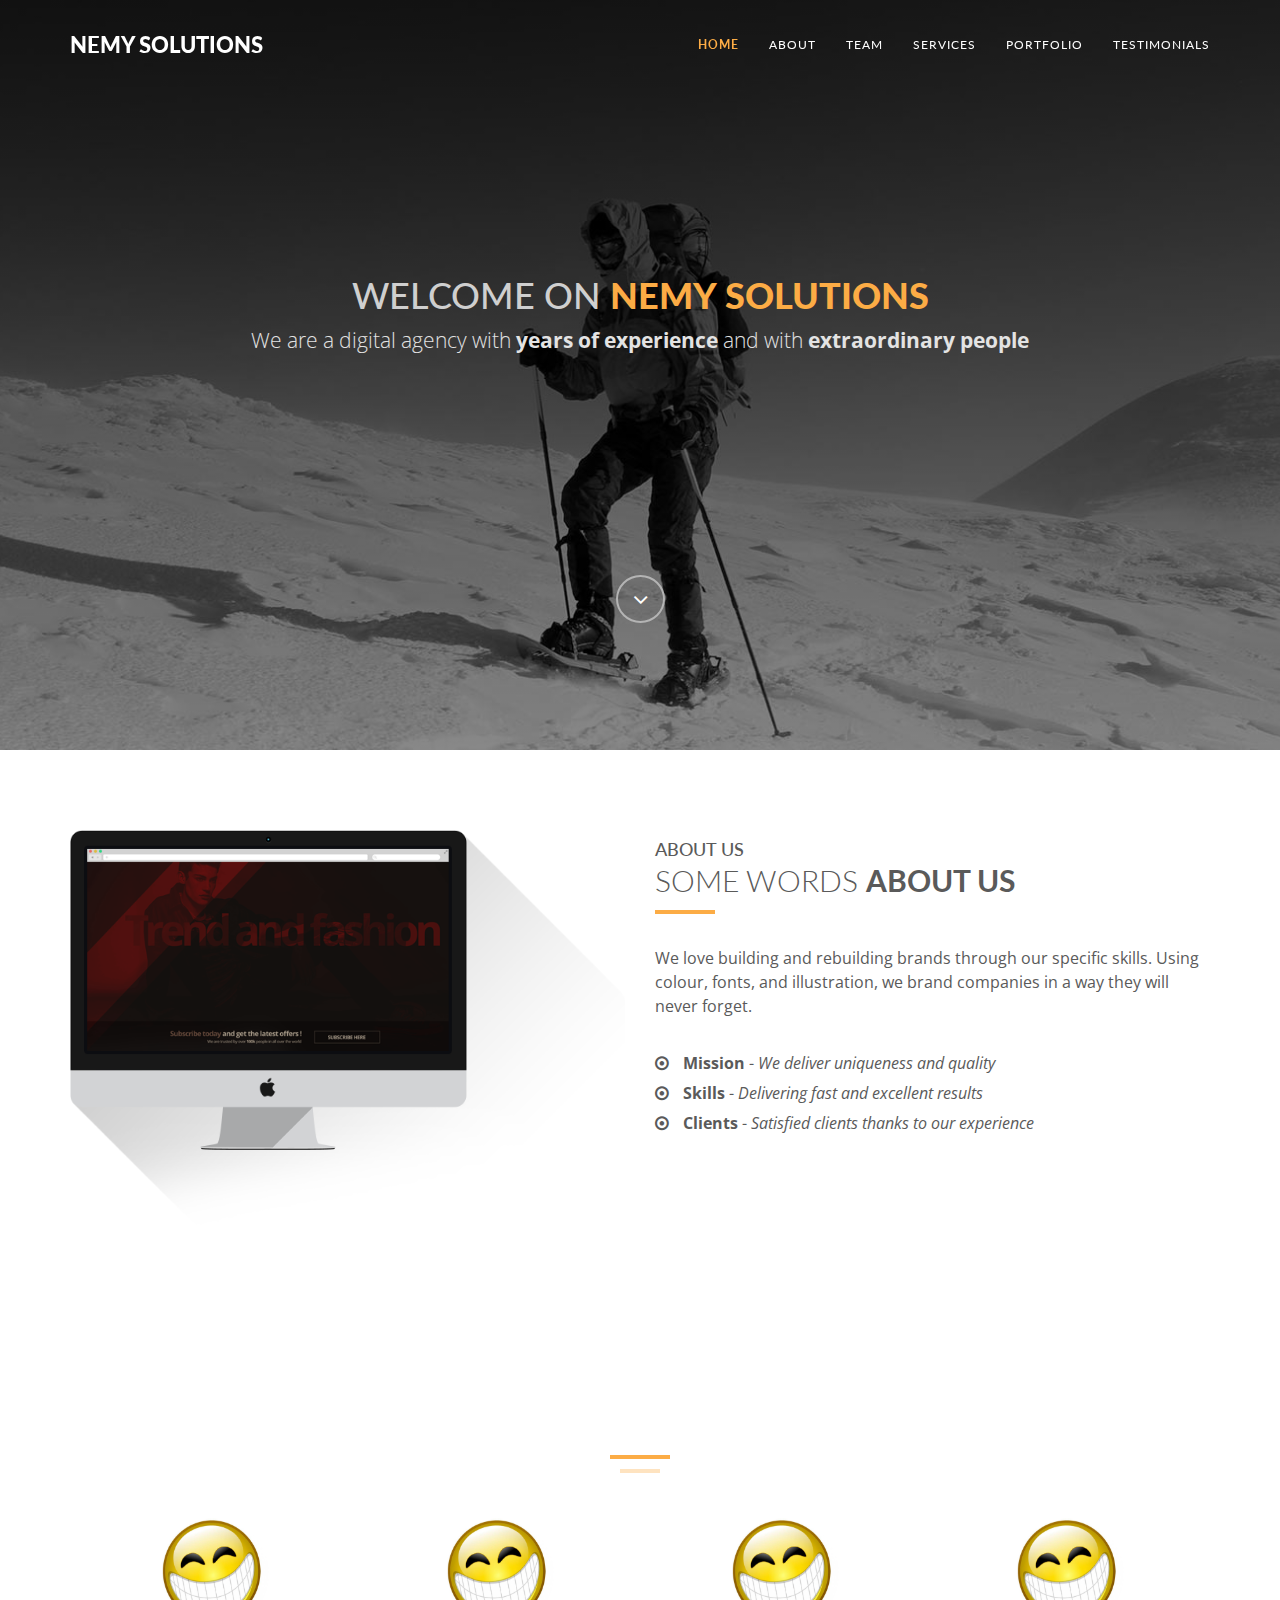
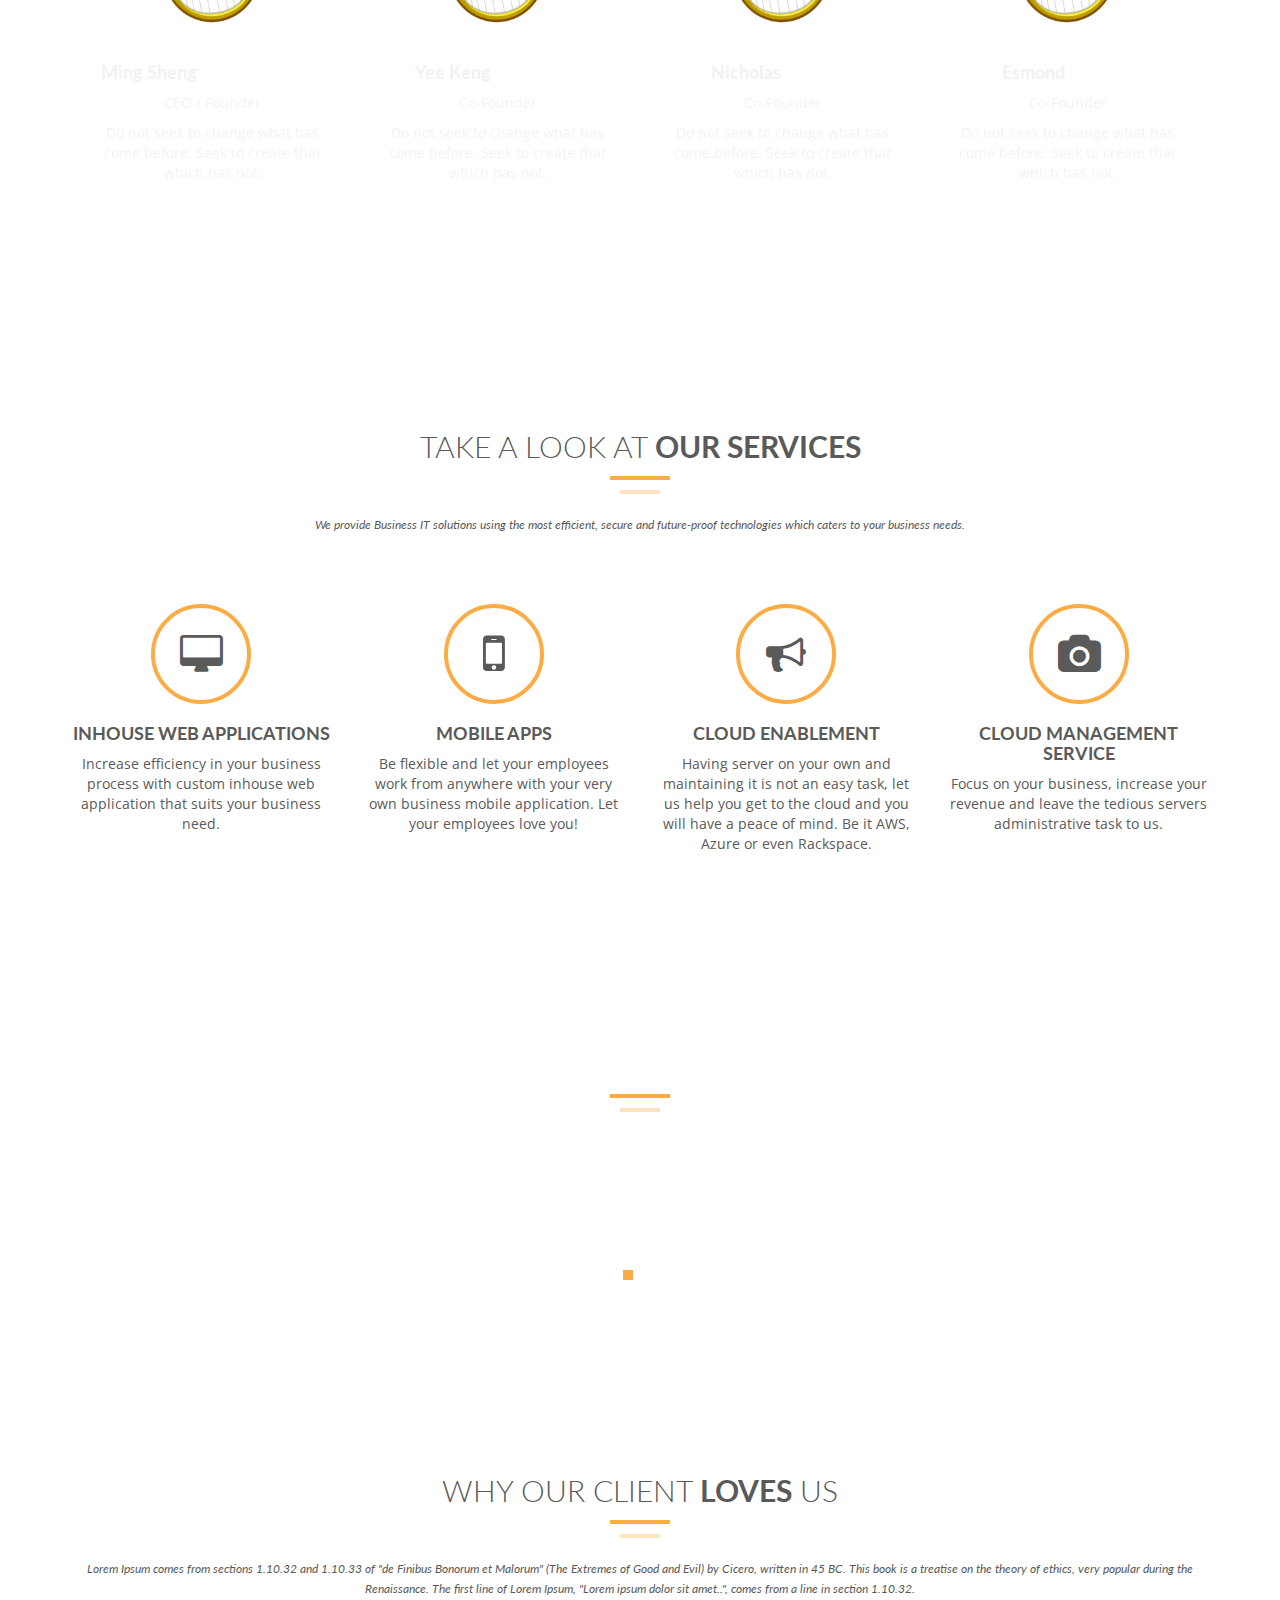
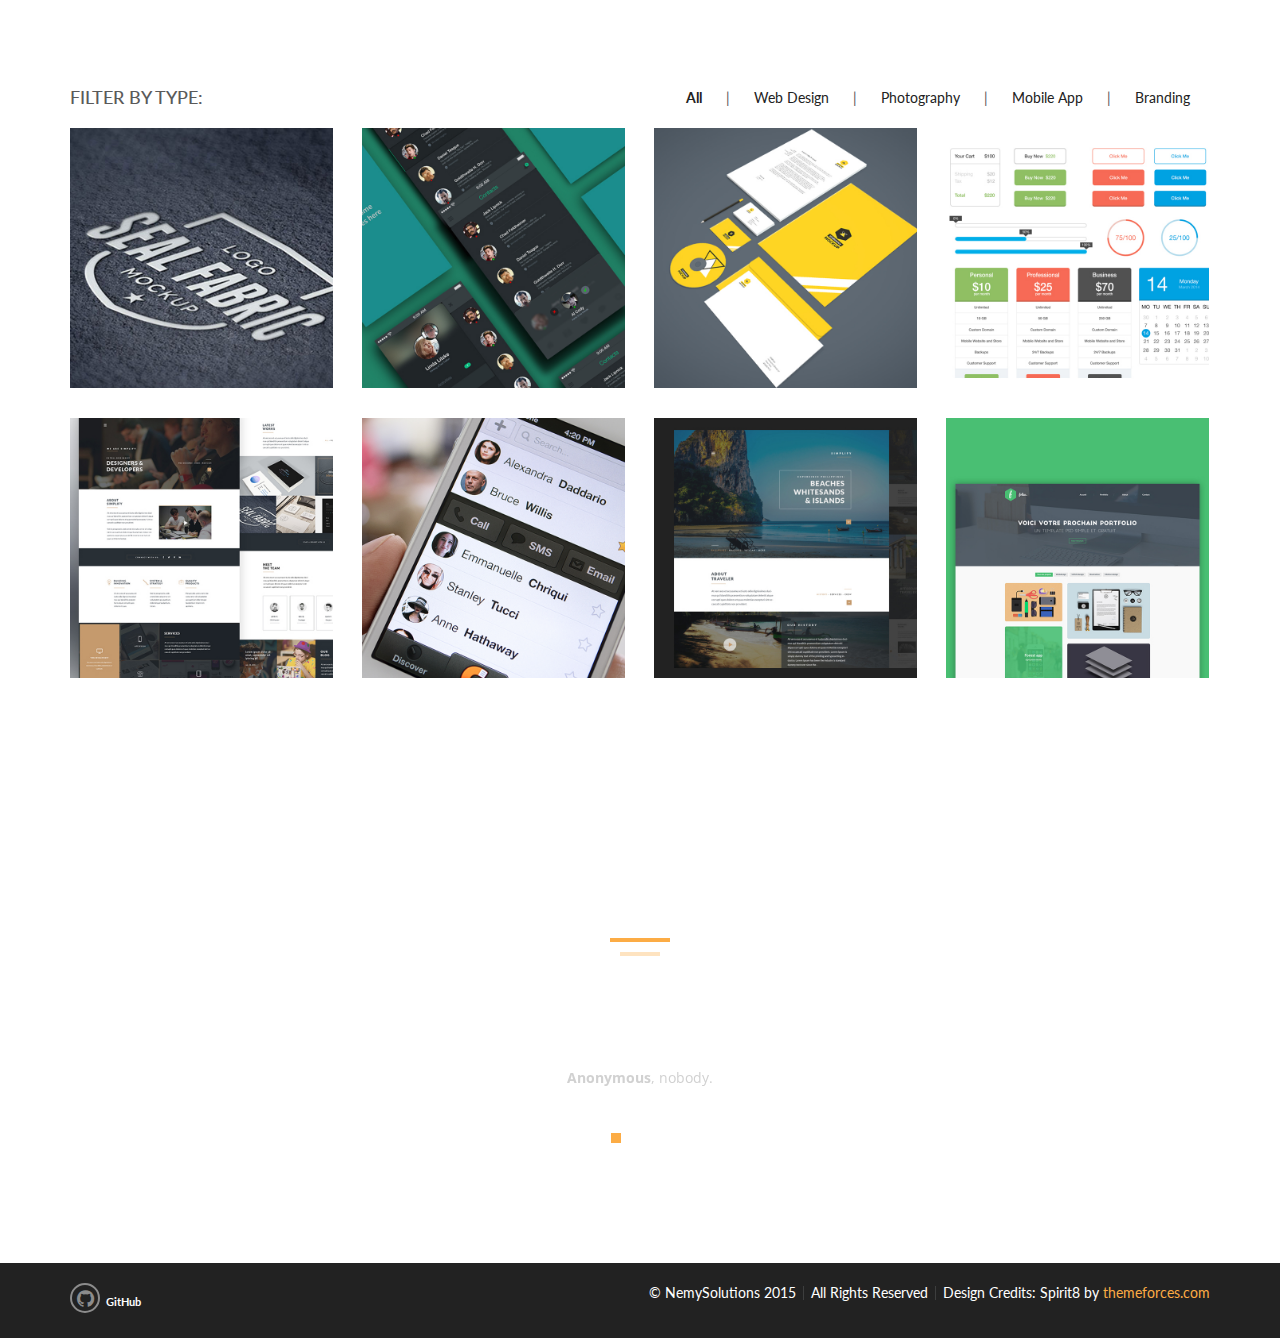
==== commit dbf28a92: "Updated index.html" ====
--- a/index.html
+++ b/index.html
@@ -1,13 +1,16 @@
 <!DOCTYPE html>
 <html lang="en">
   <head>
+    <!-- Google verification -->
+    <meta name="google-site-verification" content="gV8VOsG3vayd3d9WoWxjrrGfG2G6syzK9CmrrbJTkd8" />
+
     <!-- Basic Page Needs
     ================================================== -->
     <meta charset="utf-8">
     <!--[if IE]><meta http-equiv="x-ua-compatible" content="IE=9" /><![endif]-->
     <meta name="viewport" content="width=device-width, initial-scale=1">
     <title>Nemy Solutions</title>
-    
+
     <!-- Favicons
     ================================================== -->
     <link rel="shortcut icon" href="img/favicon.png" type="image/x-icon">
@@ -178,7 +181,7 @@
                         </div>
                     </div>
                 </div>
-                
+
             </div>
         </div>
     </div>
@@ -193,33 +196,34 @@
                     <hr>
                 </div>
                 <div class="clearfix"></div>
-                <small><em>Lorem Ipsum comes from sections 1.10.32 and 1.10.33 of "de Finibus Bonorum et Malorum" (The Extremes of Good and Evil) by Cicero, written in 45 BC. This book is a treatise on the theory of ethics, very popular during the Renaissance. The first line of Lorem Ipsum, "Lorem ipsum dolor sit amet..", comes from a line in section 1.10.32.</em></small>
+                <small><em>We provide Business IT solutions using the most efficient, secure and future-proof technologies which caters to your business needs. </em></small>
             </div>
             <div class="space"></div>
             <div class="row">
                 <div class="col-md-3 col-sm-6 service">
                     <i class="fa fa-desktop"></i>
-                    <h4><strong>Web design</strong></h4>
-                    <p>The first line of Lorem Ipsum, "Lorem ipsum dolor sit amet..", comes from a line in section 1.10.32.</p>
+                    <h4><strong>Inhouse Web Applications</strong></h4>
+                    <p>Increase efficiency in your business process with custom inhouse web application that suits your business need.</p>
                 </div>
 
                 <div class="col-md-3 col-sm-6 service">
                     <i class="fa fa-mobile"></i>
                     <h4><strong>Mobile Apps</strong></h4>
-                    <p>The first line of Lorem Ipsum, "Lorem ipsum dolor sit amet..", comes from a line in section 1.10.32.</p>
+                    <p>Be flexible and let your employees work from anywhere with your very own business mobile application. Let your employees love you!</p>
+                </div>
+
+                <div class="col-md-3 col-sm-6 service">
+                    <i class="fa fa-bullhorn"></i>
+                    <h4><strong>Cloud Enablement</strong></h4>
+                    <p>Having server on your own and maintaining it is not an easy task, let us help you get to the cloud and you will have a peace of mind. Be it AWS, Azure or even Rackspace.</p>
                 </div>
 
                 <div class="col-md-3 col-sm-6 service">
                     <i class="fa fa-camera"></i>
-                    <h4><strong>Photography</strong></h4>
-                    <p>The first line of Lorem Ipsum, "Lorem ipsum dolor sit amet..", comes from a line in section 1.10.32.</p>
-                </div>
-
-                <div class="col-md-3 col-sm-6 service">
-                    <i class="fa fa-bullhorn"></i>
-                    <h4><strong>Marketing</strong></h4>
-                    <p>The first line of Lorem Ipsum, "Lorem ipsum dolor sit amet..", comes from a line in section 1.10.32.</p>
-                </div>
+                    <h4><strong>Cloud Management Service</strong></h4>
+                    <p>Focus on your business, increase your revenue and leave the tedious servers administrative task to us.</p>
+                </div>
+
             </div>
         </div>
     </div>
@@ -269,7 +273,7 @@
     <div id="tf-works">
         <div class="container"> <!-- Container -->
             <div class="section-title text-center center">
-                <h2>Take a look at <strong>our services</strong></h2>
+                <h2>Why our Client <strong>loves</strong> us</h2>
                 <div class="line">
                     <hr>
                 </div>
@@ -279,7 +283,7 @@
             <div class="space"></div>
 
             <div class="categories">
-                
+
                 <ul class="cat">
                     <li class="pull-left"><h4>Filter by Type:</h4></li>
                     <li class="pull-right">
@@ -444,17 +448,17 @@
                     <div class="col-md-8 col-md-offset-2">
                         <div id="testimonial" class="owl-carousel owl-theme">
                             <div class="item">
-                                <h5>"Sed ut perspiciatis unde omnis iste natus error sit voluptatem accusantium doloremque laudantium, totam rem aperiam, eaque ipsa quae ab illo inventore veritatis et quasi architecto beatae vitae dicta sunt explicabo. Nemo enim ipsam voluptatem quia voluptas sit aspernatur aut odit aut fugit, sed quia consequuntur magni dolores eos qui ratione voluptatem sequi nesciunt. Neque porro quisquam est, qui dolorem ipsum quia dolor sit amet, consectetur, adipisci velit, sed quia non numquam eius modi tempora incidunt ut labore et dolore magnam aliquam quaerat voluptatem. Ut enim ad minima veniam, quis nostrum exercitationem ullam corporis suscipit laboriosam, nisi ut aliquid ex ea commodi consequatur? Quis autem vel eum iure reprehenderit qui in ea voluptate velit esse quam nihil molestiae consequatur, vel illum qui dolorem eum fugiat quo voluptas nulla pariatur?"</h5>
+                                <h5>"Started my business without any IT knowledge!"</h5>
                                 <p><strong>Anonymous</strong>, nobody.</p>
                             </div>
 
                             <div class="item">
-                                <h5>"Lorem ipsum dolor sit amet, consectetur adipiscing elit, sed do eiusmod tempor incididunt ut labore et dolore magna aliqua. Ut enim ad minim veniam, quis nostrud exercitation ullamco laboris nisi ut aliquip ex ea commodo consequat. Duis aute irure dolor in reprehenderit in voluptate velit esse cillum dolore eu fugiat nulla pariatur. Excepteur sint occaecat cupidatat non proident, sunt in culpa qui officia deserunt mollit anim id est laborum."</h5>
+                                <h5>"Wonderful and efficient. Glad I've found them!"</h5>
                                 <p><strong>Anonymous</strong>, nobody.</p>
                             </div>
 
                             <div class="item">
-                                <h5>"But I must explain to you how all this mistaken idea of denouncing pleasure and praising pain was born and I will give you a complete account of the system, and expound the actual teachings of the great explorer of the truth, the master-builder of human happiness. No one rejects, dislikes, or avoids pleasure itself, because it is pleasure, but because those who do not know how to pursue pleasure rationally encounter consequences that are extremely painful. Nor again is there anyone who loves or pursues or desires to obtain pain of itself, because it is pain, but because occasionally circumstances occur in which toil and pain can procure him some great pleasure. To take a trivial example, which of us ever undertakes laborious physical exercise, except to obtain some advantage from it? But who has any right to find fault with a man who chooses to enjoy a pleasure that has no annoying consequences, or one who avoids a pain that produces no resultant pleasure?"</h5>
+                                <h5>"It's like having a remote IT team but lower cost!"</h5>
                                 <p><strong>Anonymous</strong>, nobody.</p>
                             </div>
                         </div>
@@ -478,7 +482,7 @@
                             <hr>
                         </div>
                         <div class="clearfix"></div>
-                        <small><em>Lorem Ipsum comes from sections 1.10.32 and 1.10.33 of "de Finibus Bonorum et Malorum" (The Extremes of Good and Evil) by Cicero, written in 45 BC. This book is a treatise on the theory of ethics, very popular during the Renaissance. The first line of Lorem Ipsum, "Lorem ipsum dolor sit amet..", comes from a line in section 1.10.32.</em></small>            
+                        <small><em>Lorem Ipsum comes from sections 1.10.32 and 1.10.33 of "de Finibus Bonorum et Malorum" (The Extremes of Good and Evil) by Cicero, written in 45 BC. This book is a treatise on the theory of ethics, very popular during the Renaissance. The first line of Lorem Ipsum, "Lorem ipsum dolor sit amet..", comes from a line in section 1.10.32.</em></small>
                     </div>
 
                     <form>
@@ -500,7 +504,7 @@
                             <label for="exampleInputEmail1">Message</label>
                             <textarea class="form-control" rows="3"></textarea>
                         </div>
-                        
+
                         <button type="submit" class="btn tf-btn btn-default">Submit</button>
                     </form>
 
@@ -523,7 +527,7 @@
                 </ul>
                 <!--<p>ALL RIGHTS RESERVED. COPYRIGHT © 2014. Designed by <a href="https://dribbble.com/shots/1817781--FREEBIE-Spirit8-Digital-agency-one-page-template">Robert Berki</a> and Coded by <a href="https://dribbble.com/jennpereira">Jenn Pereira</a></p>-->
             </div>
-            
+
         </div>
     </nav>
 
@@ -543,4 +547,4 @@
     <script type="text/javascript" src="js/main.js"></script>
 
   </body>
-</html>+</html>
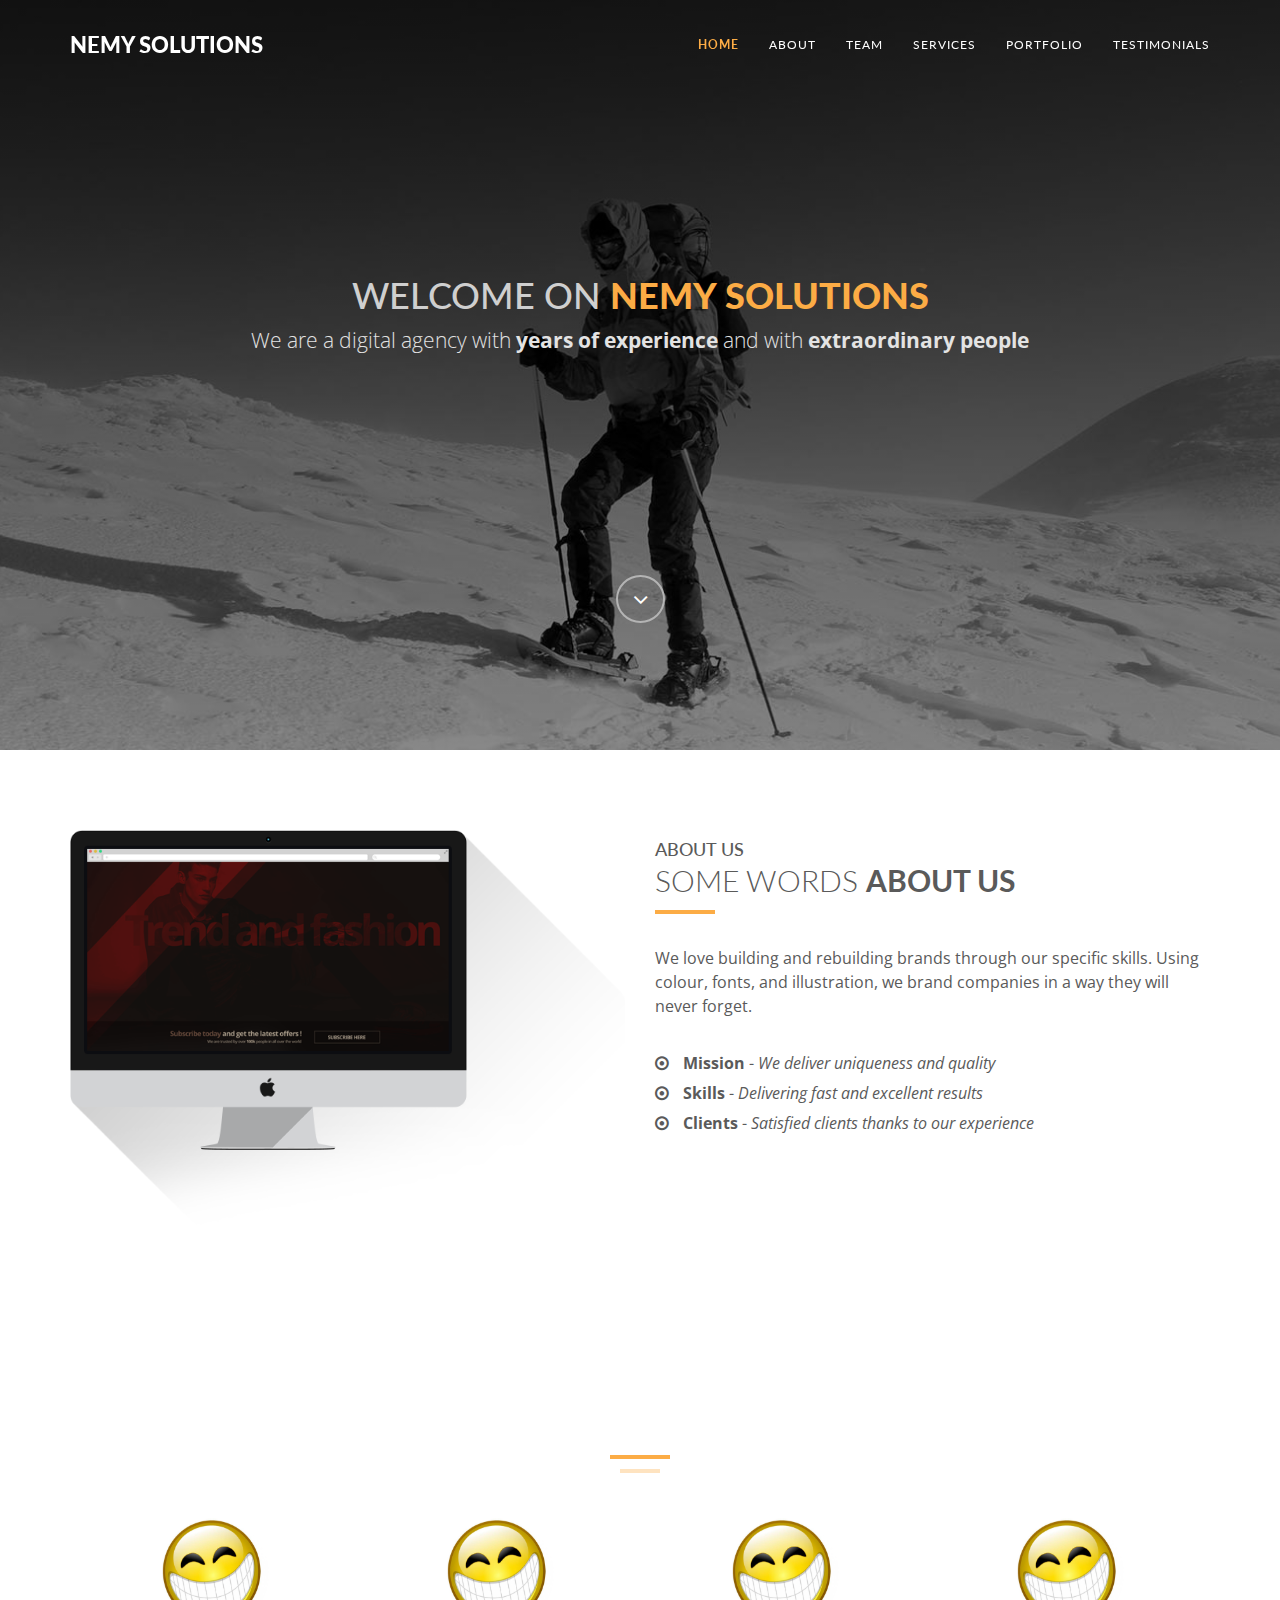
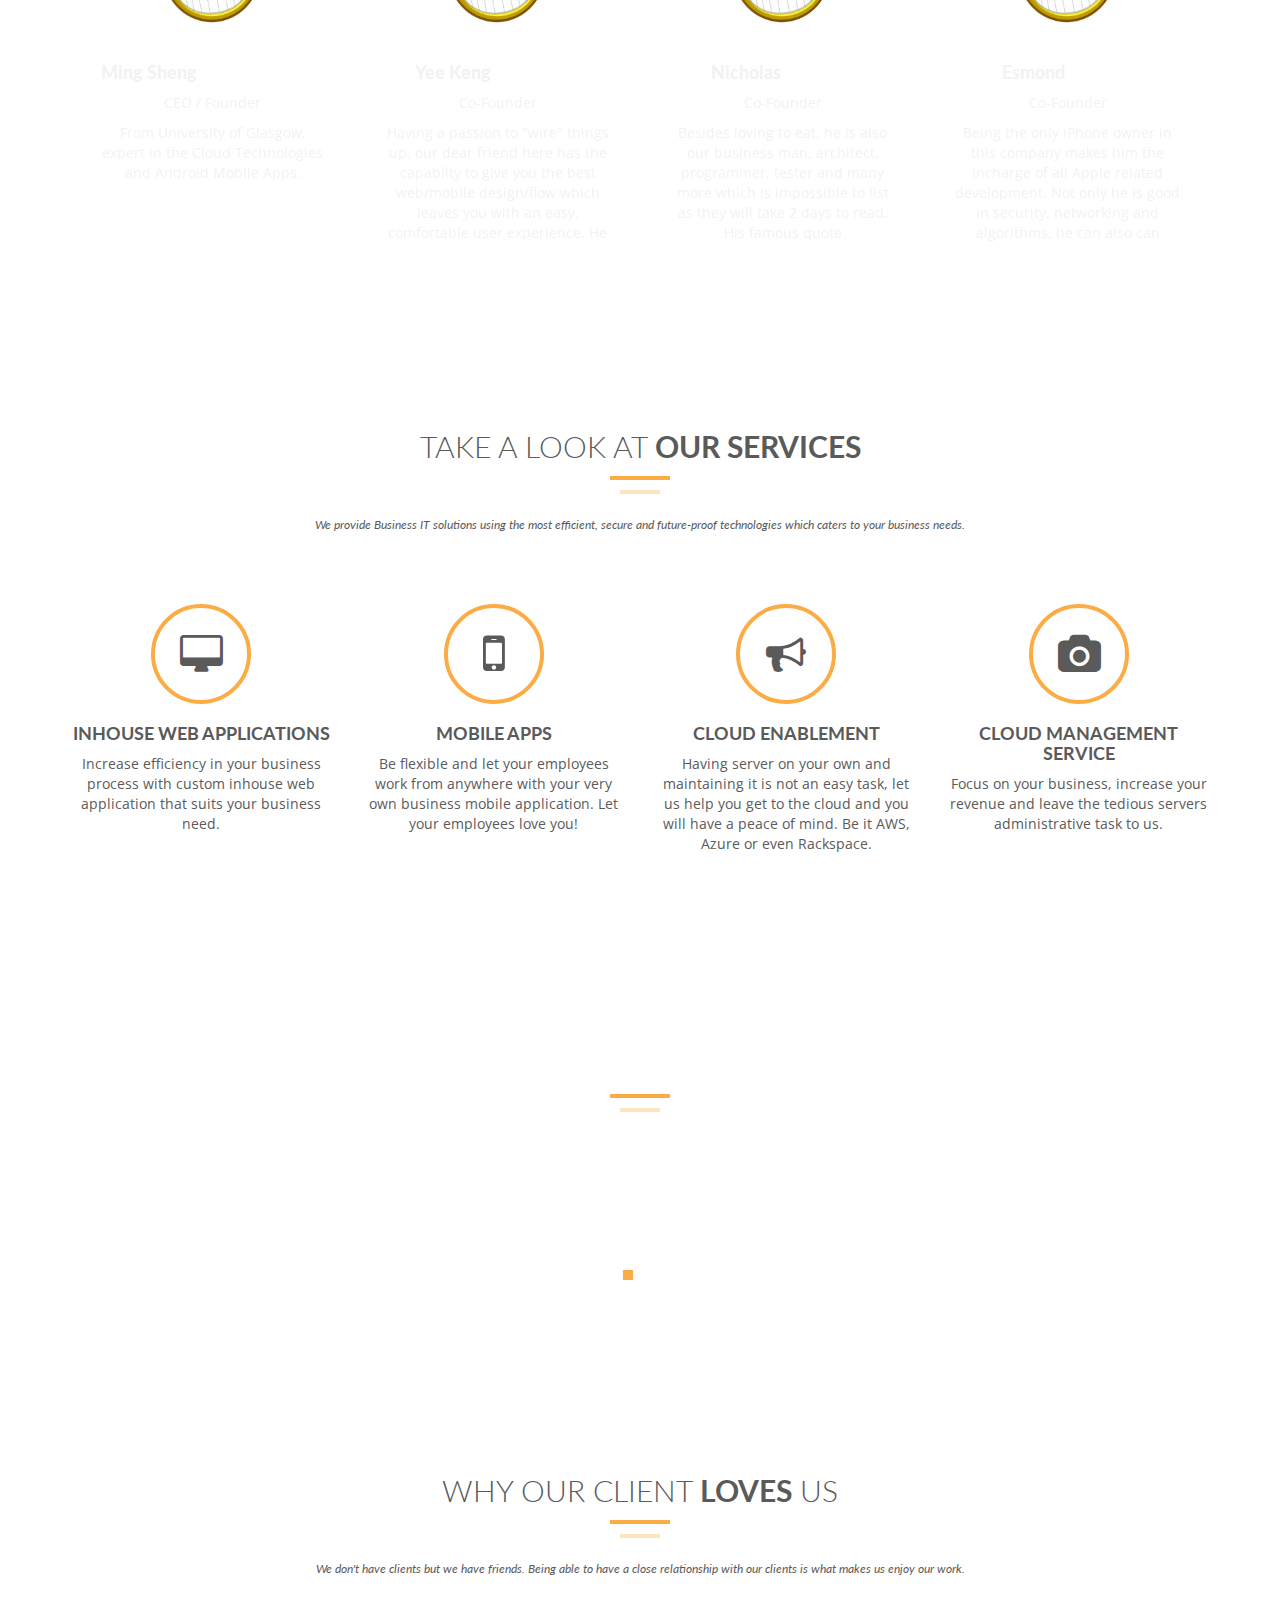
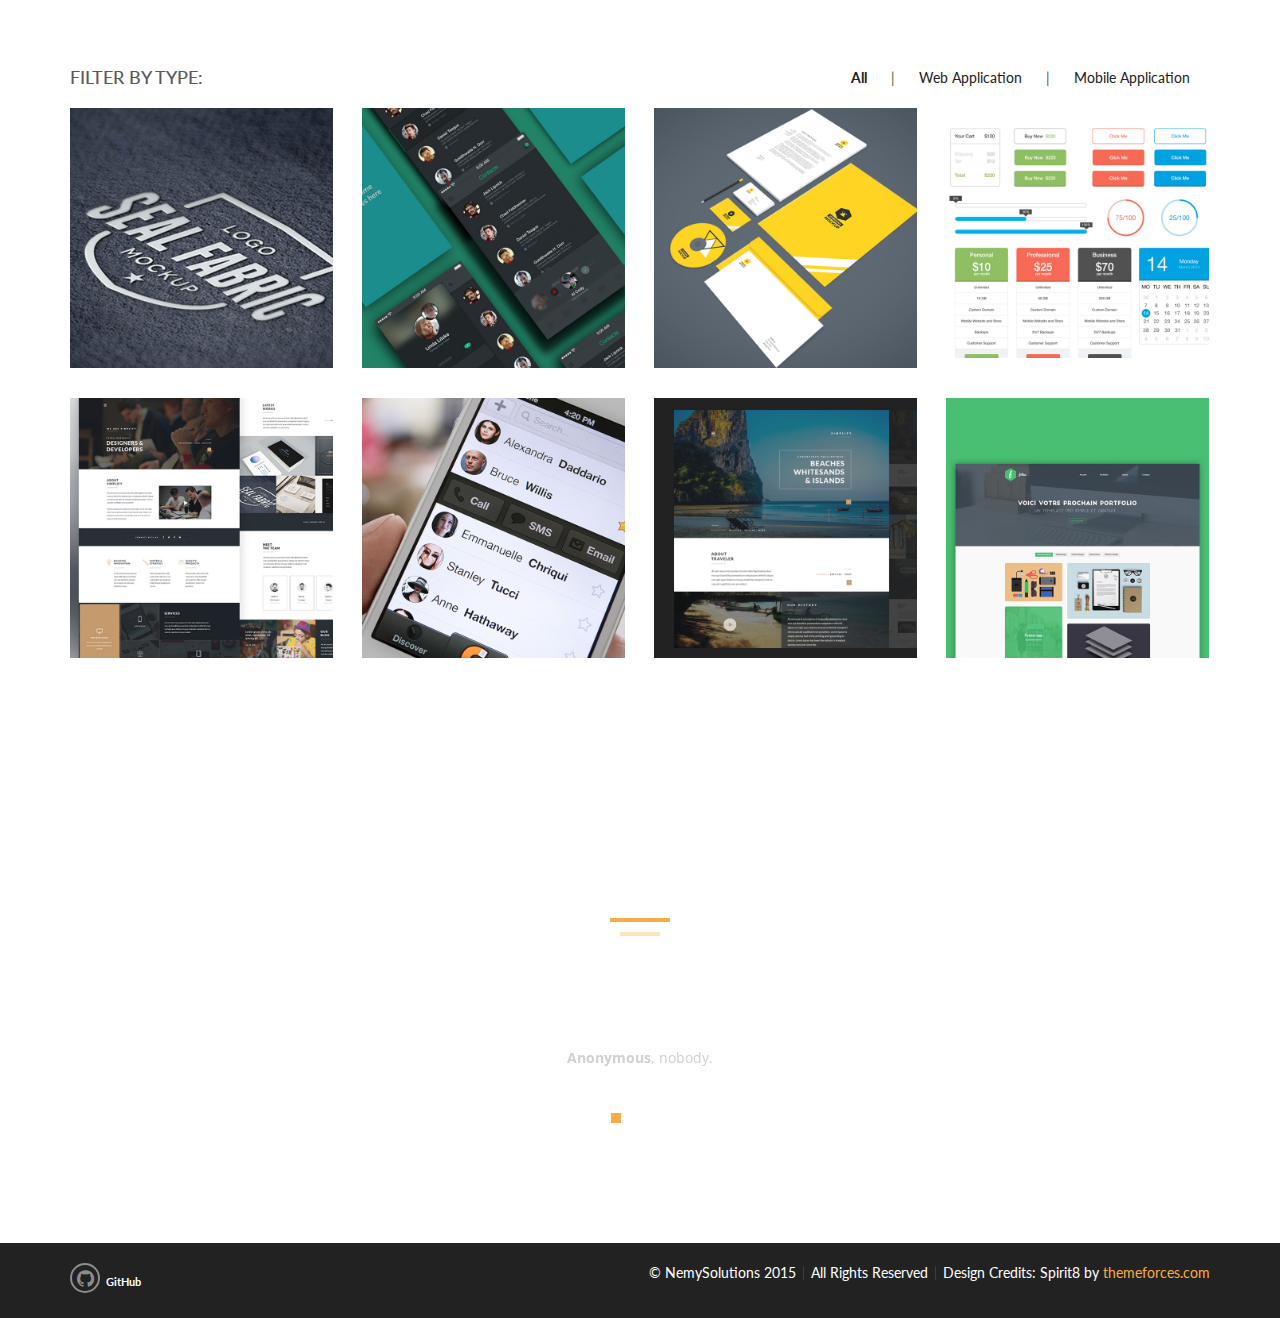
==== commit 07ce4037: "Added Google Analytics to track traffic" ====
--- a/index.html
+++ b/index.html
@@ -143,7 +143,7 @@
                             <div class="caption">
                                 <h3>Ming Sheng <a href="https://github.com/mingsheng36" target="_blank"><font color="WHITE">@mingsheng36</font></a></h3>
                                 <p>CEO / Founder</p>
-                                <p>Do not seek to change what has come before. Seek to create that which has not.</p>
+                                <p>From University of Glasgow, expert in the Cloud Technologies and Android Mobile Apps. </p>
                             </div>
                         </div>
                     </div>
@@ -154,7 +154,7 @@
                             <div class="caption">
                                 <h3>Yee Keng <a href="https://github.com/yeekeng" target="_blank"><font color="WHITE">@yeekeng</font></a></h3>
                                 <p>Co-Founder</p>
-                                <p>Do not seek to change what has come before. Seek to create that which has not.</p>
+                                <p>Having a passion to "wire" things up, our dear friend here has the capabilty to give you the best web/mobile design/flow which leaves you with an easy, comfortable user experience. He loves flying his custom made drone and build his own stuff but took up the wrong course which is Computer Science in University of Glasgow and ended up here.</p>
                             </div>
                         </div>
                     </div>
@@ -165,7 +165,7 @@
                             <div class="caption">
                                 <h3>Nicholas <a href="https://github.com/nvcwk" target="_blank"><font color="WHITE">@nvcwk</font></a></h3>
                                 <p>Co-Founder</p>
-                                <p>Do not seek to change what has come before. Seek to create that which has not.</p>
+                                <p>Besides loving to eat, he is also our business man, architect, programmer, tester and many more which is impossible to list as they will take 2 days to read. His famous quote #youdontunderstandone has made him the "one" that understands the most in the company. He is currently pursuing his degree in System Information from SMU.</p>
                             </div>
                         </div>
                     </div>
@@ -176,7 +176,7 @@
                             <div class="caption">
                                 <h3>Esmond <a href="https://github.com/yiikaii" target="_blank"><font color="WHITE">@yiikaii</font></a></h3>
                                 <p>Co-Founder</p>
-                                <p>Do not seek to change what has come before. Seek to create that which has not.</p>
+                                <p>Being the only iPhone owner in this company makes him the incharge of all Apple related development. Not only he is good in security, networking and algorithms, he can also can develop a range of IoT applications like the Myo Armband. His usual hobbies are running the marathons and finding the shortest path using Dijkstra's algorithm to his home. Currently pursuing his degree in Computer Science in NUS.</p>
                             </div>
                         </div>
                     </div>
@@ -278,7 +278,7 @@
                     <hr>
                 </div>
                 <div class="clearfix"></div>
-                <small><em>Lorem Ipsum comes from sections 1.10.32 and 1.10.33 of "de Finibus Bonorum et Malorum" (The Extremes of Good and Evil) by Cicero, written in 45 BC. This book is a treatise on the theory of ethics, very popular during the Renaissance. The first line of Lorem Ipsum, "Lorem ipsum dolor sit amet..", comes from a line in section 1.10.32.</em></small>
+                <small><em>We don't have clients but we have friends. Being able to have a close relationship with our clients is what makes us enjoy our work.</em></small>
             </div>
             <div class="space"></div>
 
@@ -289,10 +289,8 @@
                     <li class="pull-right">
                         <ol class="type">
                             <li><a href="#" data-filter="*" class="active">All</a></li>
-                            <li><a href="#" data-filter=".web">Web Design</a></li>
-                            <li><a href="#" data-filter=".photography">Photography</a></li>
-                            <li><a href="#" data-filter=".app" >Mobile App</a></li>
-                            <li><a href="#" data-filter=".branding" >Branding</a></li>
+                            <li><a href="#" data-filter=".web">Web Application</a></li>
+                            <li><a href="#" data-filter=".app" >Mobile Application</a></li>
                         </ol>
                     </li>
                 </ul>
@@ -546,5 +544,16 @@
     ================================================== -->
     <script type="text/javascript" src="js/main.js"></script>
 
+    <script>
+    (function(i,s,o,g,r,a,m){i['GoogleAnalyticsObject']=r;i[r]=i[r]||function(){
+      (i[r].q=i[r].q||[]).push(arguments)},i[r].l=1*new Date();a=s.createElement(o),
+      m=s.getElementsByTagName(o)[0];a.async=1;a.src=g;m.parentNode.insertBefore(a,m)
+    })(window,document,'script','//www.google-analytics.com/analytics.js','ga');
+
+    ga('create', 'UA-52395821-3', 'auto');
+    ga('send', 'pageview');
+
+    </script>
+
   </body>
 </html>
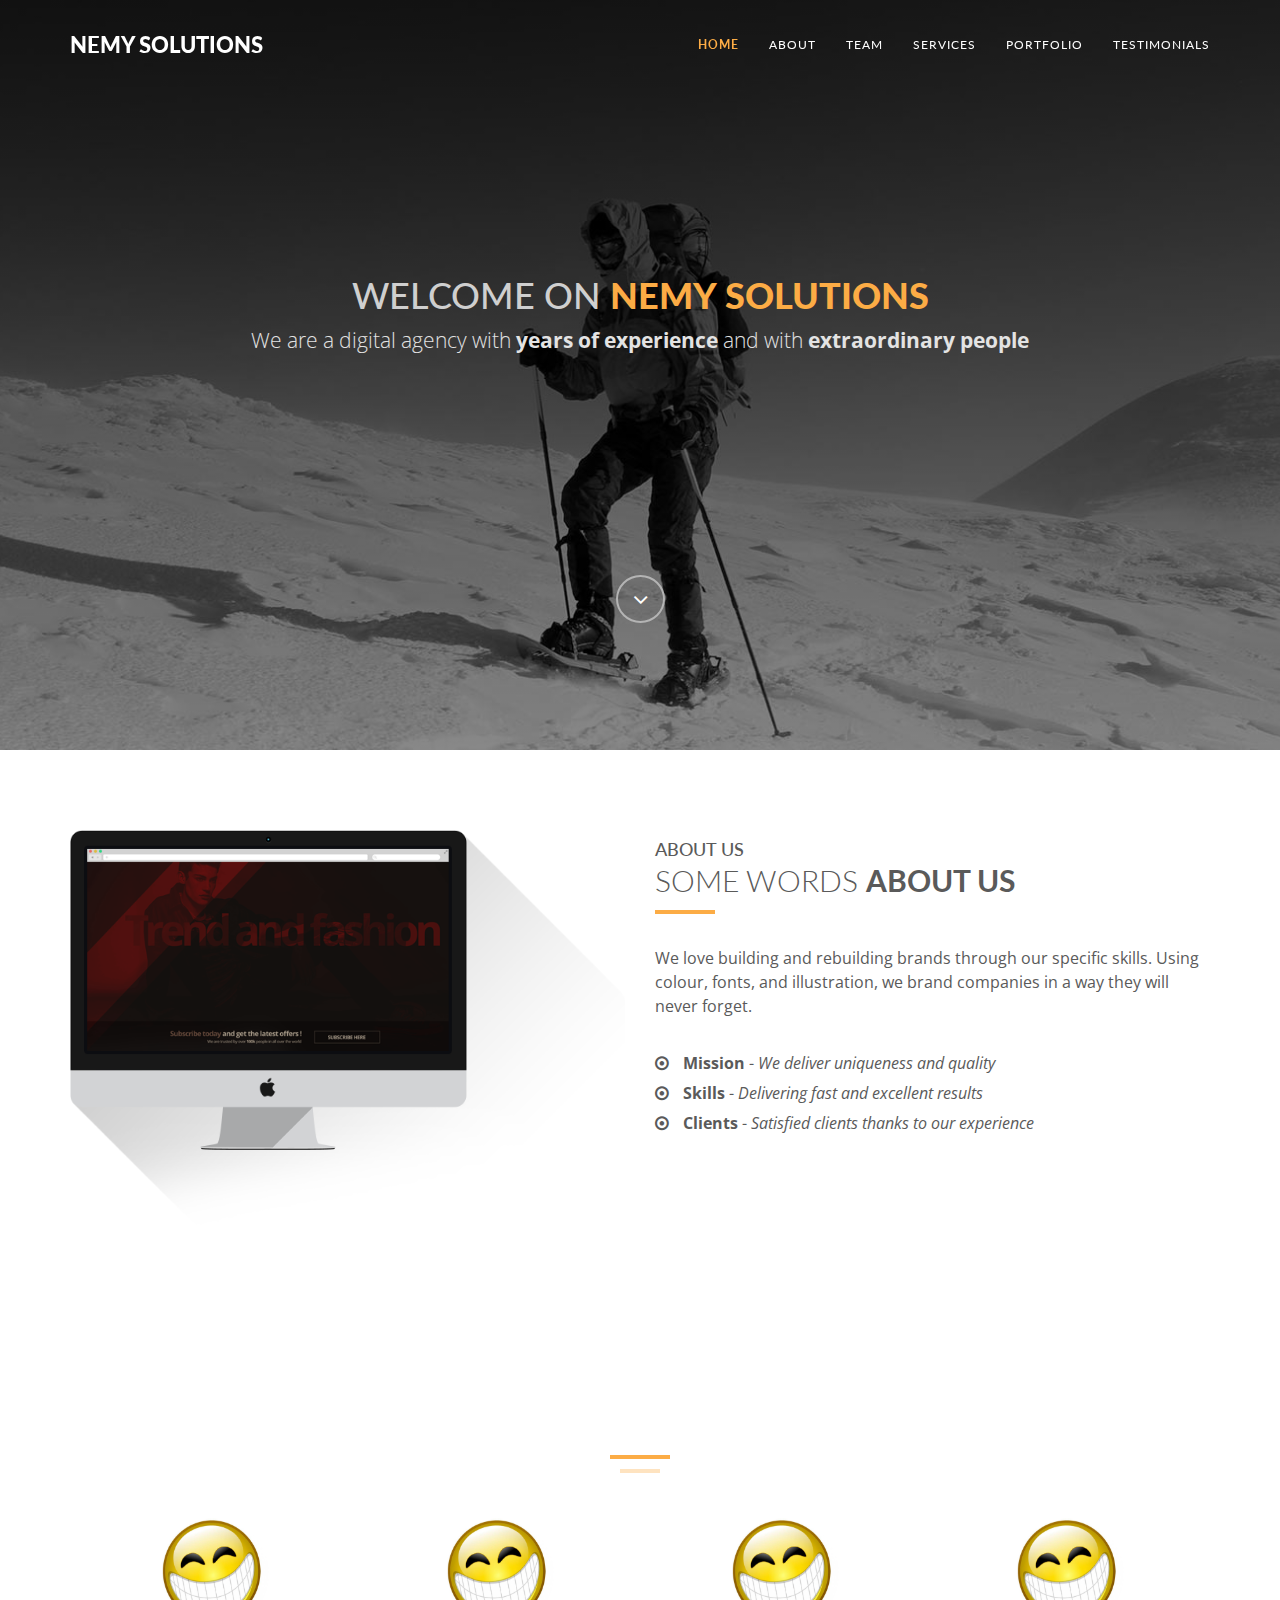
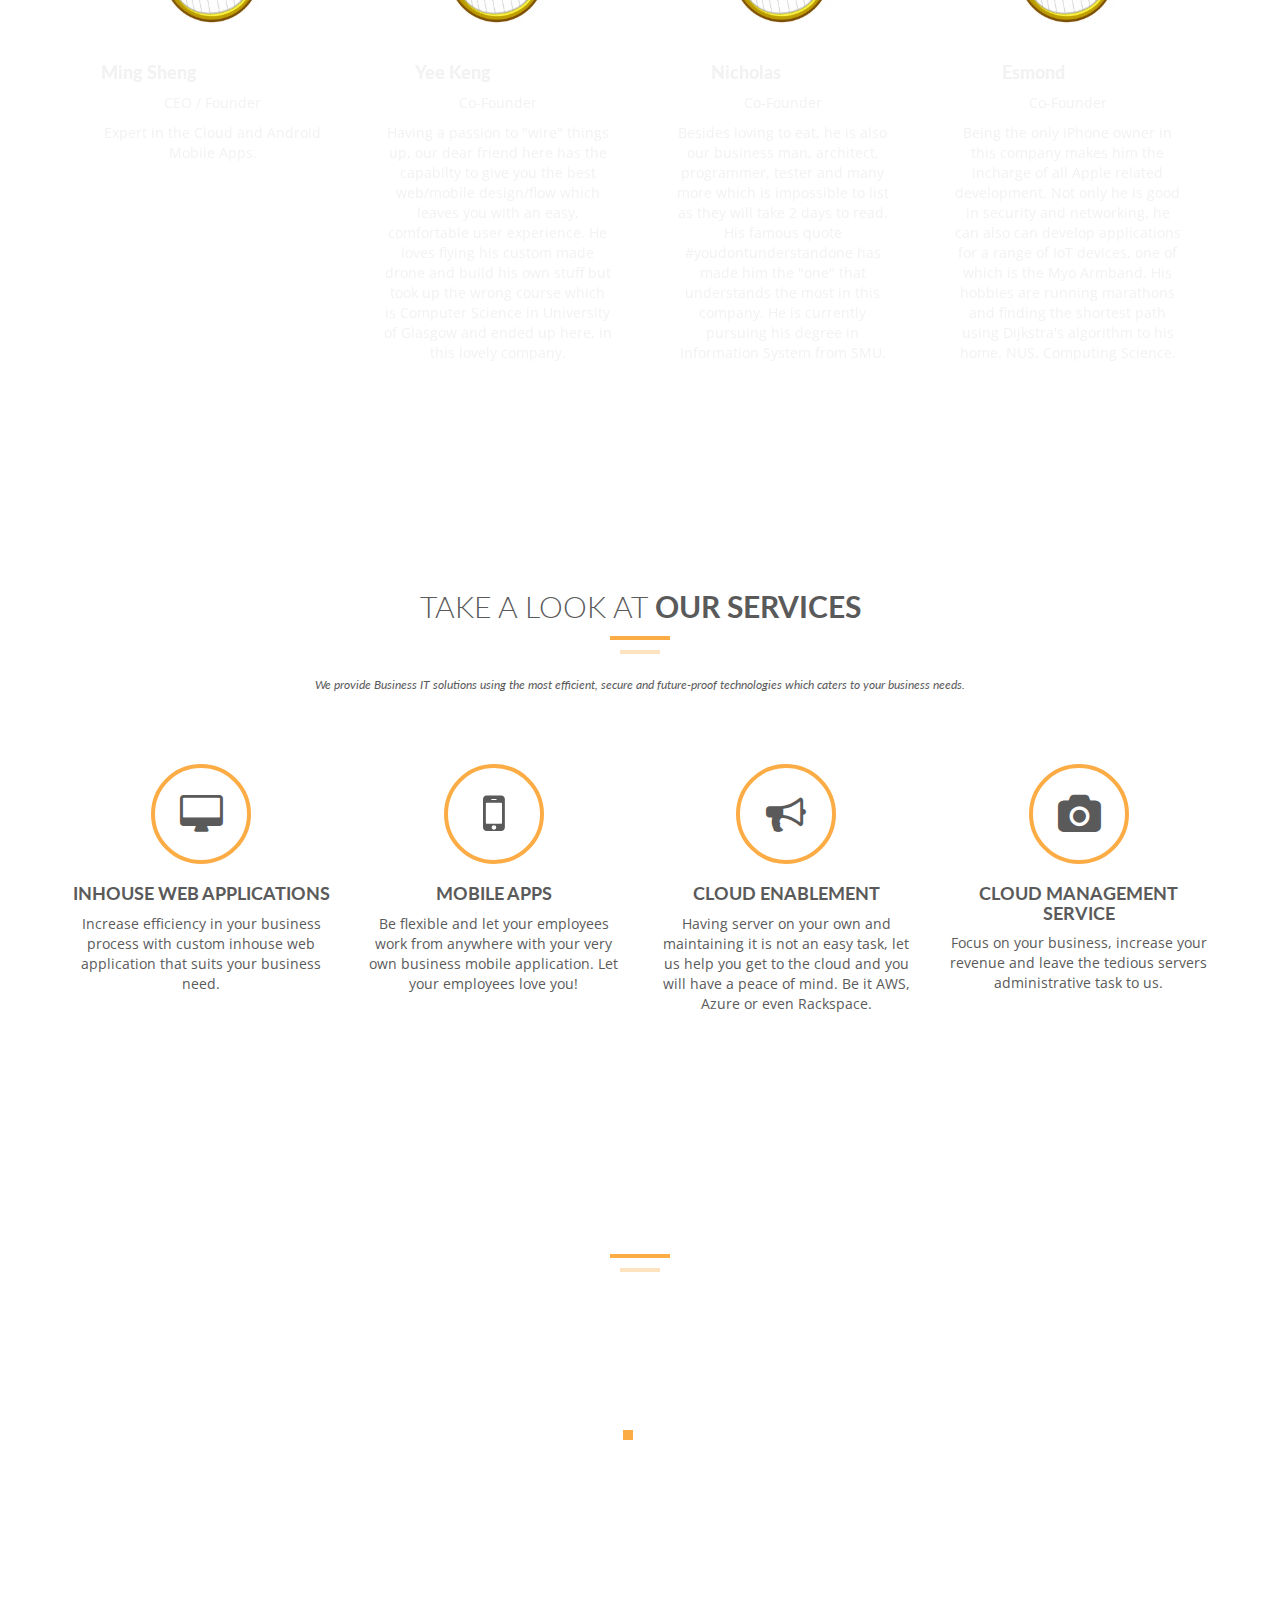
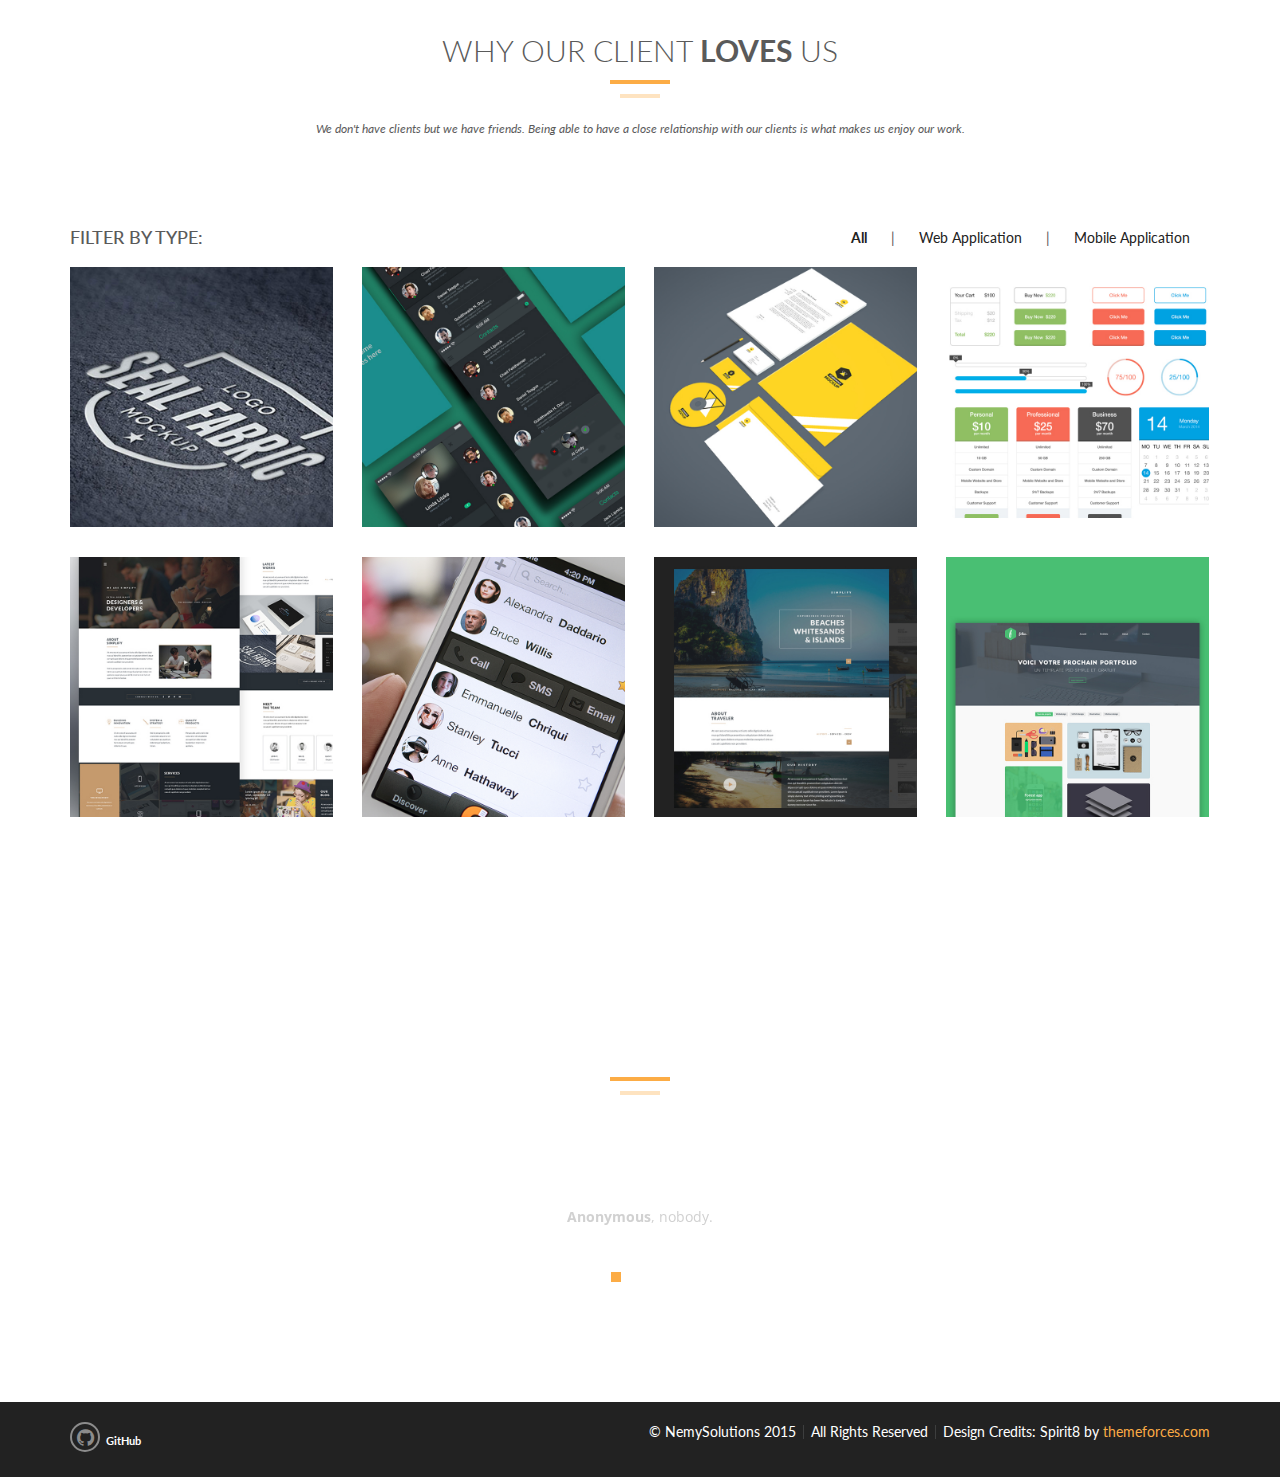
==== commit c242cf88: "fixed overflow hidden to visible" ====
--- a/index.html
+++ b/index.html
@@ -143,7 +143,7 @@
                             <div class="caption">
                                 <h3>Ming Sheng <a href="https://github.com/mingsheng36" target="_blank"><font color="WHITE">@mingsheng36</font></a></h3>
                                 <p>CEO / Founder</p>
-                                <p>From University of Glasgow, expert in the Cloud Technologies and Android Mobile Apps. </p>
+                                <p>Expert in the Cloud and Android Mobile Apps. </p>
                             </div>
                         </div>
                     </div>
@@ -154,7 +154,7 @@
                             <div class="caption">
                                 <h3>Yee Keng <a href="https://github.com/yeekeng" target="_blank"><font color="WHITE">@yeekeng</font></a></h3>
                                 <p>Co-Founder</p>
-                                <p>Having a passion to "wire" things up, our dear friend here has the capabilty to give you the best web/mobile design/flow which leaves you with an easy, comfortable user experience. He loves flying his custom made drone and build his own stuff but took up the wrong course which is Computer Science in University of Glasgow and ended up here.</p>
+                                <p>Having a passion to "wire" things up, our dear friend here has the capabilty to give you the best web/mobile design/flow which leaves you with an easy, comfortable user experience. He loves flying his custom made drone and build his own stuff but took up the wrong course which is Computer Science in University of Glasgow and ended up here, in this lovely company.</p>
                             </div>
                         </div>
                     </div>
@@ -165,7 +165,7 @@
                             <div class="caption">
                                 <h3>Nicholas <a href="https://github.com/nvcwk" target="_blank"><font color="WHITE">@nvcwk</font></a></h3>
                                 <p>Co-Founder</p>
-                                <p>Besides loving to eat, he is also our business man, architect, programmer, tester and many more which is impossible to list as they will take 2 days to read. His famous quote #youdontunderstandone has made him the "one" that understands the most in the company. He is currently pursuing his degree in System Information from SMU.</p>
+                                <p>Besides loving to eat, he is also our business man, architect, programmer, tester and many more which is impossible to list as they will take 2 days to read. His famous quote #youdontunderstandone has made him the "one" that understands the most in this company. He is currently pursuing his degree in Information System from SMU.</p>
                             </div>
                         </div>
                     </div>
@@ -176,7 +176,7 @@
                             <div class="caption">
                                 <h3>Esmond <a href="https://github.com/yiikaii" target="_blank"><font color="WHITE">@yiikaii</font></a></h3>
                                 <p>Co-Founder</p>
-                                <p>Being the only iPhone owner in this company makes him the incharge of all Apple related development. Not only he is good in security, networking and algorithms, he can also can develop a range of IoT applications like the Myo Armband. His usual hobbies are running the marathons and finding the shortest path using Dijkstra's algorithm to his home. Currently pursuing his degree in Computer Science in NUS.</p>
+                                <p>Being the only iPhone owner in this company makes him the incharge of all Apple related development. Not only he is good in security and networking, he can also can develop applications for a range of IoT devices, one of which is the Myo Armband. His hobbies are running marathons and finding the shortest path using Dijkstra's algorithm to his home. NUS, Computing Science.</p>
                             </div>
                         </div>
                     </div>
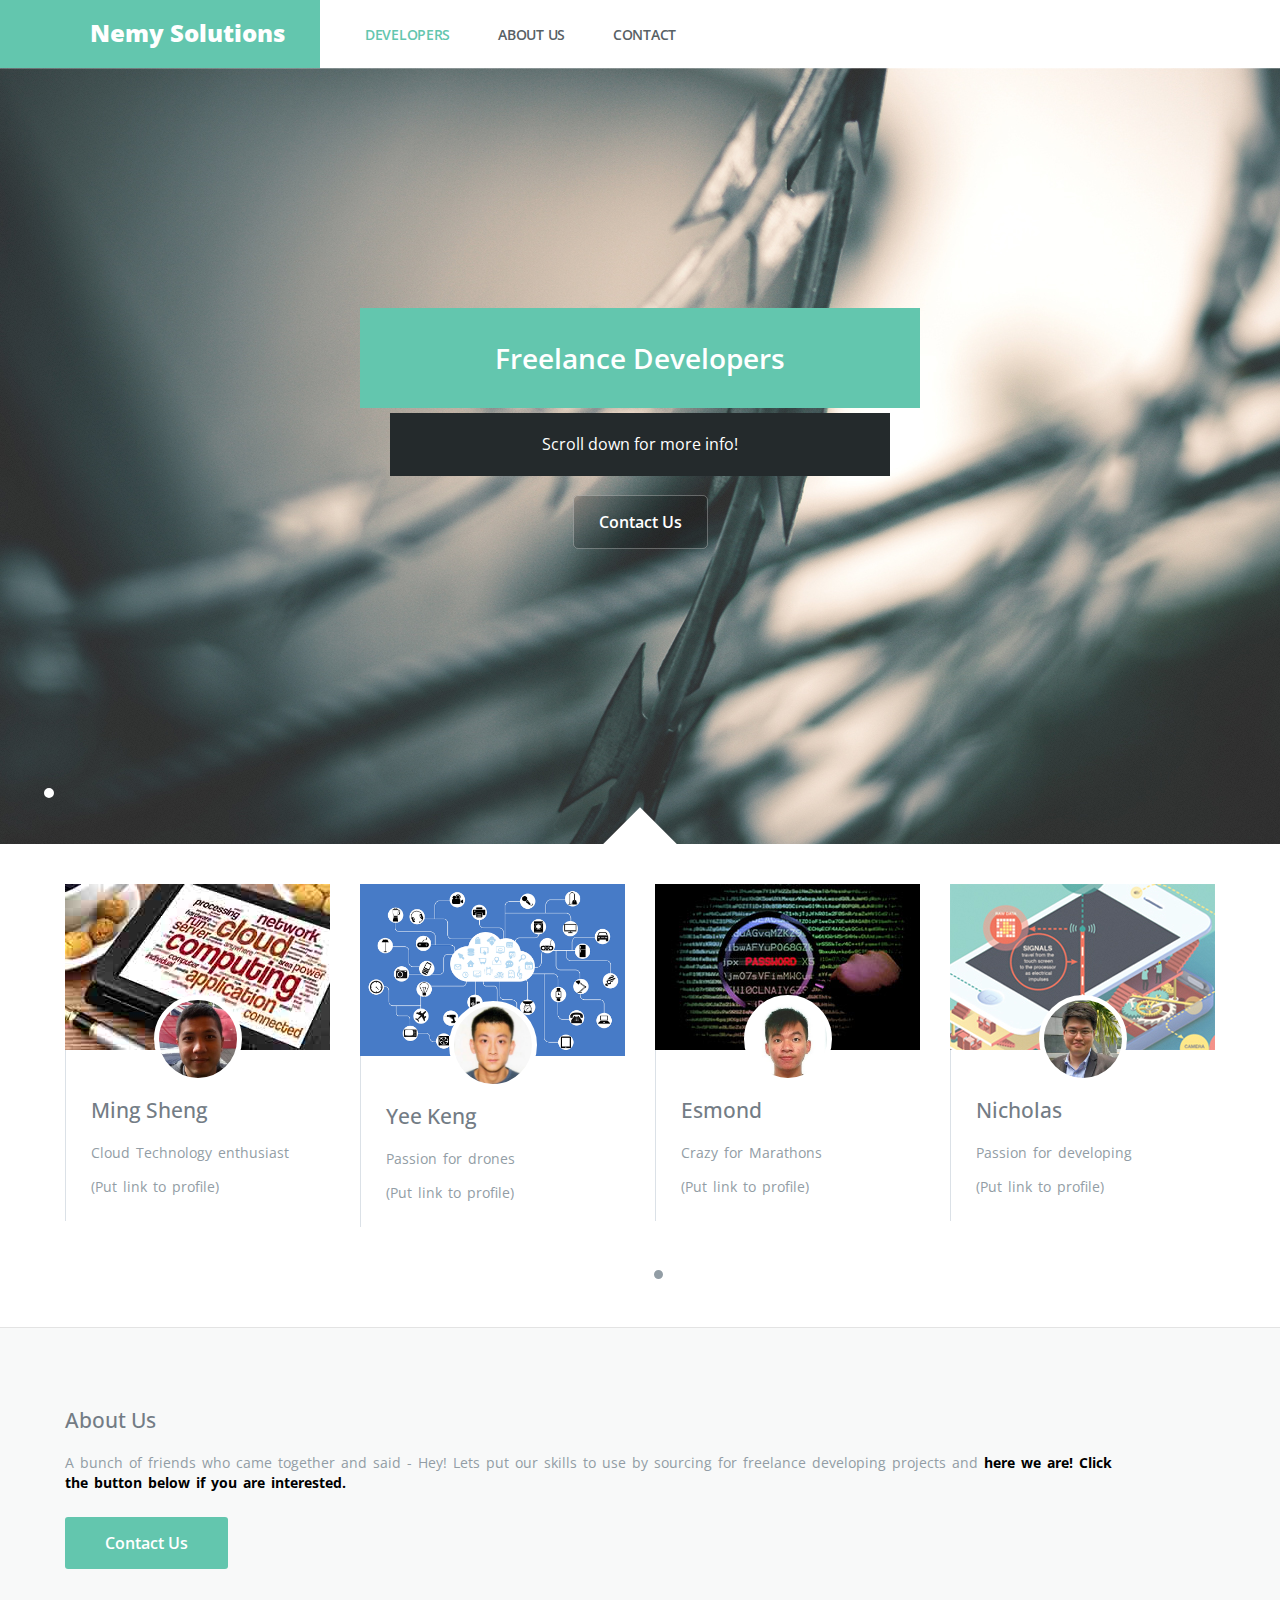
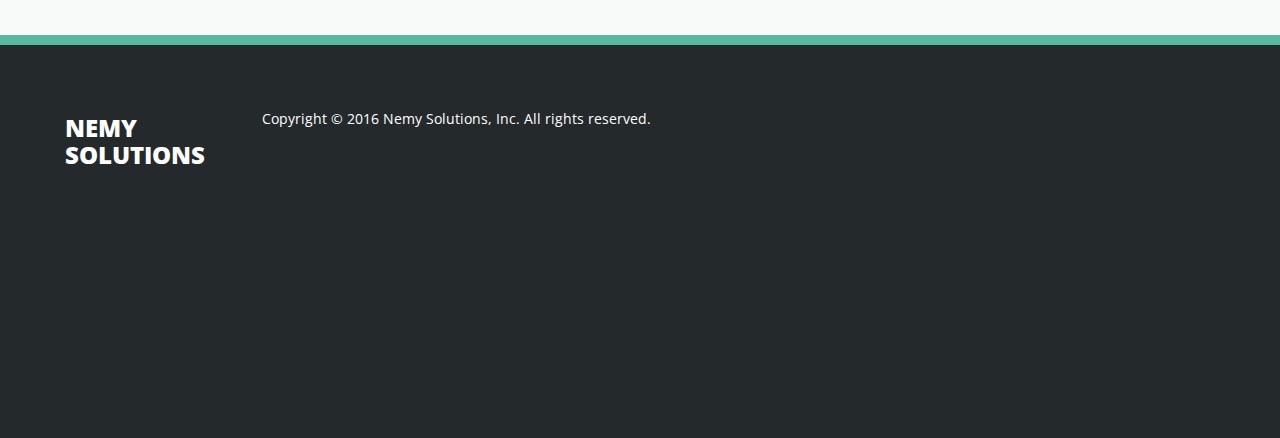
==== commit 88fc32ef: "Index" ====
--- a/index.html
+++ b/index.html
@@ -1,559 +1,254 @@
 <!DOCTYPE html>
 <html lang="en">
   <head>
-    <!-- Google verification -->
-    <meta name="google-site-verification" content="gV8VOsG3vayd3d9WoWxjrrGfG2G6syzK9CmrrbJTkd8" />
-
-    <!-- Basic Page Needs
-    ================================================== -->
     <meta charset="utf-8">
-    <!--[if IE]><meta http-equiv="x-ua-compatible" content="IE=9" /><![endif]-->
-    <meta name="viewport" content="width=device-width, initial-scale=1">
+    <meta http-equiv="X-UA-Compatible" content="IE=edge">
+    <meta name="viewport" content="width=device-width, initial-scale=1, maximum-scale=1">  
     <title>Nemy Solutions</title>
-
-    <!-- Favicons
-    ================================================== -->
-    <link rel="shortcut icon" href="img/favicon.png" type="image/x-icon">
-    <link rel="apple-touch-icon" href="img/apple-touch-icon.png">
-    <link rel="apple-touch-icon" sizes="72x72" href="img/apple-touch-icon-72x72.png">
-    <link rel="apple-touch-icon" sizes="114x114" href="img/apple-touch-icon-114x114.png">
-
     <!-- Bootstrap -->
-    <link rel="stylesheet" type="text/css"  href="css/bootstrap.css">
-    <link rel="stylesheet" type="text/css" href="fonts/font-awesome/css/font-awesome.css">
-
-    <!-- Slider
-    ================================================== -->
-    <link href="css/owl.carousel.css" rel="stylesheet" media="screen">
-    <link href="css/owl.theme.css" rel="stylesheet" media="screen">
-
-    <!-- Stylesheet
-    ================================================== -->
-    <link rel="stylesheet" type="text/css"  href="css/style.css">
-    <link rel="stylesheet" type="text/css" href="css/responsive.css">
-
-    <link href='http://fonts.googleapis.com/css?family=Lato:100,300,400,700,900,100italic,300italic,400italic,700italic,900italic' rel='stylesheet' type='text/css'>
-    <link href='http://fonts.googleapis.com/css?family=Open+Sans:300italic,400italic,600italic,700italic,800italic,700,300,600,800,400' rel='stylesheet' type='text/css'>
-
-    <script type="text/javascript" src="js/modernizr.custom.js"></script>
-
-    <!-- HTML5 shim and Respond.js for IE8 support of HTML5 elements and media queries -->
+    <link href="css/bootstrap.min.css" rel="stylesheet">
+    <link rel="stylesheet" href="css/styles.css">
+    <link rel="stylesheet" href="css/queries.css">
+    <link href="http://netdna.bootstrapcdn.com/font-awesome/4.0.3/css/font-awesome.css" rel="stylesheet">
+    <!-- Fonts -->
+    <link href='http://fonts.googleapis.com/css?family=Sintony:400,700' rel='stylesheet' type='text/css'>
+    <link href='http://fonts.googleapis.com/css?family=Open+Sans:400,600,700' rel='stylesheet' type='text/css'>
+    <!-- HTML5 Shim and Respond.js IE8 support of HTML5 elements and media queries -->
     <!-- WARNING: Respond.js doesn't work if you view the page via file:// -->
     <!--[if lt IE 9]>
-      <script src="https://oss.maxcdn.com/html5shiv/3.7.2/html5shiv.min.js"></script>
-      <script src="https://oss.maxcdn.com/respond/1.4.2/respond.min.js"></script>
+      <script src="https://oss.maxcdn.com/libs/html5shiv/3.7.0/html5shiv.js"></script>
+      <script src="https://oss.maxcdn.com/libs/respond.js/1.4.2/respond.min.js"></script>
     <![endif]-->
   </head>
   <body>
-    <!-- Navigation
-    ==========================================-->
-    <nav id="tf-menu" class="navbar navbar-default navbar-fixed-top">
+    <header class="clearfix">
+        <div class="logo col-md-3"><h2 class="logo-text">Nemy Solutions</h2></div>
+        <nav class="clearfix">
+            <ul class="clearfix">
+                <li><a href="#" class="active">Developers</a></li>
+                <li><a href="#">About Us</a></li>
+                <li><a href="#" class="last">Contact</a></li>
+            </ul>
+        </nav>
+        <div class="pullcontainer">
+        <a href="#" id="pull"><i class="fa fa-bars fa-2x"></i></a>
+        </div>     
+    </header>
+    <div class="banner">
+    <ul>
+        <li style="background-image: url('img/01.jpg');">
+          <div class="container">
+            <div class="row">
+              <div class="col-md-6 col-md-offset-3">
+                <div class="hero-title">
+                  Freelance Developers
+                </div>
+              <p class="hero-content">Scroll down for more info!</p>
+              <a href="#" class="hero-btn">Contact Us</a>
+              </div>
+            </div>
+          </div>
+        </li>
+    </ul>
+</div>
+    <div class="container">
+    <div class="arrow"></div>
+    </div>
+    <div class="container carousel">
+      <div class="row">
+
+        <div class="col-md-3">
+        <div class="ca-hover">
+          <div class="carousel-img">
+            <img src="img/c01.jpg" alt="Carousel Img"> <!--background -->
+          </div>
+          <div class="carousel-avatar av1"> <!-- image -->
+          </div>
+          <div class="carousel-content">
+            <h3>Ming Sheng</h3>
+            <p>Cloud Technology enthusiast</p>
+            <p>(Put link to profile)</p>
+          </div>
+        <div class="overlay"></div>
+        </div>
+        </div>
+
+        <div class="col-md-3">
+        <div class="ca-hover">
+          <div class="carousel-img">
+            <img src="img/c02.png" alt="Carousel Img">
+          </div>
+          <div class="carousel-avatar av2">
+          </div>
+          <div class="carousel-content">
+            <h3>Yee Keng</h3>
+            <p>Passion for drones</p>
+            <p>(Put link to profile)</p>
+          </div>
+          <div class="overlay"></div>
+        </div>
+        </div>
+
+        <div class="col-md-3">
+        <div class="ca-hover">
+          <div class="carousel-img">
+            <img src="img/c03.jpg" alt="Carousel Img">
+          </div>
+          <div class="carousel-avatar av3">
+          </div>
+          <div class="carousel-content">
+            <h3>Esmond</h3>
+            <p>Crazy for Marathons</p>
+            <p>(Put link to profile)</p>
+          </div>
+          <div class="overlay"></div>
+        </div>
+        </div>
+
+        <div class="col-md-3">
+        <div class="ca-hover">
+          <div class="carousel-img">
+            <img src="img/c04.jpg" alt="Carousel Img">
+          </div>
+          <div class="carousel-avatar av4">
+          </div>
+          <div class="carousel-content">
+            <h3>Nicholas</h3>
+            <p>Passion for developing</p>
+            <p>(Put link to profile)</p>
+          </div>
+          <div class="overlay"></div>
+        </div>
+        </div>
+      </div>
+    </div>
+    <div class="container">
+      <div class="row">
+        <div class="controls">
+          <ul>
+            <li><span class="pagination active"></span></li>
+          </ul>
+        </div>
+      </div>
+    </div>
+    <div class="text-inter">
+    <div class="container">
+      <div class="row">
+        <div class="col-md-11">
+          <h3>About Us</h3>
+          <p>A bunch of friends who came together and said - Hey! Lets put our skills to use by sourcing for  freelance developing projects and <b style="color:black">here we are! Click the button below if you are interested.</b></p>
+          <div class="divider"></div>
+          <a href="#" class="button solid-color">Contact Us</a>
+        </div>
+      </div>
+    </div>
+    </div>
+    <!--
+    <div class="h2-wrap">
       <div class="container">
-        <!-- Brand and toggle get grouped for better mobile display -->
-        <div class="navbar-header">
-          <button type="button" class="navbar-toggle collapsed" data-toggle="collapse" data-target="#bs-example-navbar-collapse-1">
-            <span class="sr-only">Toggle navigation</span>
-            <span class="icon-bar"></span>
-            <span class="icon-bar"></span>
-            <span class="icon-bar"></span>
-          </button>
-          <a class="navbar-brand" href="index.html">Nemy Solutions</a>
-        </div>
-
-        <!-- Collect the nav links, forms, and other content for toggling -->
-        <div class="collapse navbar-collapse" id="bs-example-navbar-collapse-1">
-          <ul class="nav navbar-nav navbar-right">
-            <li><a href="#tf-home" class="page-scroll">Home</a></li>
-            <li><a href="#tf-about" class="page-scroll">About</a></li>
-            <li><a href="#tf-team" class="page-scroll">Team</a></li>
-            <li><a href="#tf-services" class="page-scroll">Services</a></li>
-            <li><a href="#tf-works" class="page-scroll">Portfolio</a></li>
-            <li><a href="#tf-testimonials" class="page-scroll">Testimonials</a></li>
-            <!--<li><a href="#tf-contact" class="page-scroll">Contact</a></li>-->
-          </ul>
-        </div><!-- /.navbar-collapse -->
-      </div><!-- /.container-fluid -->
-    </nav>
-
-    <!-- Home Page
-    ==========================================-->
-    <div id="tf-home" class="text-center">
-        <div class="overlay">
-            <div class="content">
-                <h1>Welcome on <strong><span class="color">Nemy Solutions</span></strong></h1>
-                <p class="lead">We are a digital agency with <strong>years of experience</strong> and with <strong>extraordinary people</strong></p>
-                <a href="#tf-about" class="fa fa-angle-down page-scroll"></a>
+        <div class="row">
+        <div class="col-md-12">
+          <h2 class="standard-block">LATEST PROJECTS</h2>
+          </div>
+        </div>
+      </div>
+    </div>
+    <div class="container-fluid container-articles">
+      <div class="row articles">
+        <div class="col-md-2 article-img">
+          <a href="#"><img src="img/articles/01.jpg" alt=""></a>
+          <div class="article-overlay"></div>
+        </div>
+        <div class="col-md-2 article-img">
+          <a href="#"><img src="img/articles/02.jpg" alt=""></a>
+          <div class="article-overlay"></div>
+        </div>
+        <div class="col-md-2 article-img">
+          <a href="#"><img src="img/articles/03.jpg" alt=""></a>
+          <div class="article-overlay"></div>
+        </div>
+        <div class="col-md-2 article-img">
+          <a href="#"><img src="img/articles/04.jpg" alt=""></a>
+          <div class="article-overlay"></div>
+        </div>
+        <div class="col-md-2 article-img">
+          <a href="#"><img src="img/articles/05.jpg" alt=""></a>
+          <div class="article-overlay"></div>
+        </div>
+        <div class="col-md-2 article-img">
+          <a href="#"><img src="img/articles/06.jpg" alt=""></a>
+          <div class="article-overlay"></div>
+        </div>
+      </div>
+    </div>
+    <div class="laptop-slider">
+      <div class="container">
+        <div class="row">
+          <div class="col-md-10 col-md-offset-1 laptop-placeholder">
+        <div class="slideshow">
+        <figure class="show"><img alt="" src="img/slider/slide-01.png" /></figure>
+        <figure><img alt="" src="img/slider/slide-02.png" /></figure>
+        <figure><img alt="" src="img/slider/slide-01.png" /></figure>
+        <figure><img alt="" src="img/slider/slide-02.png" /></figure>
+        <span class="prev"><i class="fa fa-angle-left fa-4x"></i></span>
+        <span class="next"><i class="fa fa-angle-right fa-4x"></i></span>
+        </div>
+        </div>
+        <div> 
+        </div>
+      </div>
+    </div>
+    </div>
+    <div class="quote-container">
+      <div class="container">
+        <div class="row">
+          <div class="col-md-12">
+          <div class="col-md-10 col-md-offset-1">
+            <div class="quote-slideshow">
+              <figure class="show"><h2>Nam mi enim, auctor non ultricies a, fringilla eu risus. Praesent vitae lorem et elit tincidunt accumsan suscipit eu libero. </h2>
+              <figcaption>
+                Nam mi enim, auctor non ultricies.
+              </figcaption>
+              </figure>
+              <figure><h2>Lorem ipsum dolor sit amet, consectetur adipiscing elit. Mauris mattis suscipit est, ut imperdiet tortor. Proin sed molestie massa.</h2>
+              <figcaption>
+                Nam mi enim, auctor.
+              </figcaption>
+              </figure>
             </div>
-        </div>
-    </div>
-
-    <!-- About Us Page
-    ==========================================-->
-    <div id="tf-about">
-        <div class="container">
-            <div class="row">
-                <div class="col-md-6">
-                    <img src="img/02.png" class="img-responsive">
-                </div>
-                <div class="col-md-6">
-                    <div class="about-text">
-                        <div class="section-title">
-                            <h4>About us</h4>
-                            <h2>Some words <strong>about us</strong></h2>
-                            <hr>
-                            <div class="clearfix"></div>
-                        </div>
-                        <p class="intro">We love building and rebuilding brands through our  specific skills. Using colour, fonts, and illustration, we brand companies in a way they will never forget.</p>
-                        <ul class="about-list">
-                            <li>
-                                <span class="fa fa-dot-circle-o"></span>
-                                <strong>Mission</strong> - <em>We deliver uniqueness and quality</em>
-                            </li>
-                            <li>
-                                <span class="fa fa-dot-circle-o"></span>
-                                <strong>Skills</strong> - <em>Delivering fast and excellent results</em>
-                            </li>
-                            <li>
-                                <span class="fa fa-dot-circle-o"></span>
-                                <strong>Clients</strong> - <em>Satisfied clients thanks to our experience</em>
-                            </li>
-                        </ul>
-                    </div>
-                </div>
             </div>
-        </div>
-    </div>
-
-    <!-- Team Page
-    ==========================================-->
-    <div id="tf-team" class="text-center">
-        <div class="overlay">
-            <div class="container">
-                <div class="section-title center">
-                    <h2>Meet <strong>our team</strong></h2>
-                    <div class="line">
-                        <hr>
-                    </div>
-                </div>
-
-                <div id="team" class="owl-carousel owl-theme row">
-                    <div class="item">
-                        <div class="thumbnail">
-                            <img src="img/team/01.jpg" alt="..." class="img-circle team-img">
-                            <div class="caption">
-                                <h3>Ming Sheng <a href="https://github.com/mingsheng36" target="_blank"><font color="WHITE">@mingsheng36</font></a></h3>
-                                <p>CEO / Founder</p>
-                                <p>Expert in the Cloud and Android Mobile Apps. </p>
-                            </div>
-                        </div>
-                    </div>
-
-                    <div class="item">
-                        <div class="thumbnail">
-                            <img src="img/team/01.jpg" alt="..." class="img-circle team-img">
-                            <div class="caption">
-                                <h3>Yee Keng <a href="https://github.com/yeekeng" target="_blank"><font color="WHITE">@yeekeng</font></a></h3>
-                                <p>Co-Founder</p>
-                                <p>Having a passion to "wire" things up, our dear friend here has the capabilty to give you the best web/mobile design/flow which leaves you with an easy, comfortable user experience. He loves flying his custom made drone and build his own stuff but took up the wrong course which is Computer Science in University of Glasgow and ended up here, in this lovely company.</p>
-                            </div>
-                        </div>
-                    </div>
-
-                    <div class="item">
-                        <div class="thumbnail">
-                            <img src="img/team/01.jpg" alt="..." class="img-circle team-img">
-                            <div class="caption">
-                                <h3>Nicholas <a href="https://github.com/nvcwk" target="_blank"><font color="WHITE">@nvcwk</font></a></h3>
-                                <p>Co-Founder</p>
-                                <p>Besides loving to eat, he is also our business man, architect, programmer, tester and many more which is impossible to list as they will take 2 days to read. His famous quote #youdontunderstandone has made him the "one" that understands the most in this company. He is currently pursuing his degree in Information System from SMU.</p>
-                            </div>
-                        </div>
-                    </div>
-
-                    <div class="item">
-                        <div class="thumbnail">
-                            <img src="img/team/01.jpg" alt="..." class="img-circle team-img">
-                            <div class="caption">
-                                <h3>Esmond <a href="https://github.com/yiikaii" target="_blank"><font color="WHITE">@yiikaii</font></a></h3>
-                                <p>Co-Founder</p>
-                                <p>Being the only iPhone owner in this company makes him the incharge of all Apple related development. Not only he is good in security and networking, he can also can develop applications for a range of IoT devices, one of which is the Myo Armband. His hobbies are running marathons and finding the shortest path using Dijkstra's algorithm to his home. NUS, Computing Science.</p>
-                            </div>
-                        </div>
-                    </div>
-                </div>
-
-            </div>
-        </div>
-    </div>
-
-    <!-- Services Section
-    ==========================================-->
-    <div id="tf-services" class="text-center">
-        <div class="container">
-            <div class="section-title center">
-                <h2>Take a look at <strong>our services</strong></h2>
-                <div class="line">
-                    <hr>
-                </div>
-                <div class="clearfix"></div>
-                <small><em>We provide Business IT solutions using the most efficient, secure and future-proof technologies which caters to your business needs. </em></small>
-            </div>
-            <div class="space"></div>
-            <div class="row">
-                <div class="col-md-3 col-sm-6 service">
-                    <i class="fa fa-desktop"></i>
-                    <h4><strong>Inhouse Web Applications</strong></h4>
-                    <p>Increase efficiency in your business process with custom inhouse web application that suits your business need.</p>
-                </div>
-
-                <div class="col-md-3 col-sm-6 service">
-                    <i class="fa fa-mobile"></i>
-                    <h4><strong>Mobile Apps</strong></h4>
-                    <p>Be flexible and let your employees work from anywhere with your very own business mobile application. Let your employees love you!</p>
-                </div>
-
-                <div class="col-md-3 col-sm-6 service">
-                    <i class="fa fa-bullhorn"></i>
-                    <h4><strong>Cloud Enablement</strong></h4>
-                    <p>Having server on your own and maintaining it is not an easy task, let us help you get to the cloud and you will have a peace of mind. Be it AWS, Azure or even Rackspace.</p>
-                </div>
-
-                <div class="col-md-3 col-sm-6 service">
-                    <i class="fa fa-camera"></i>
-                    <h4><strong>Cloud Management Service</strong></h4>
-                    <p>Focus on your business, increase your revenue and leave the tedious servers administrative task to us.</p>
-                </div>
-
-            </div>
-        </div>
-    </div>
-
-    <!-- Clients Section
-    ==========================================-->
-    <div id="tf-clients" class="text-center">
-        <div class="overlay">
-            <div class="container">
-
-                <div class="section-title center">
-                    <h2>Some of <strong>our Clients</strong></h2>
-                    <div class="line">
-                        <hr>
-                    </div>
-                </div>
-                <div id="clients" class="owl-carousel owl-theme">
-                    <div class="item">
-                        <img src="img/client/01.png">
-                    </div>
-                    <div class="item">
-                        <img src="img/client/02.png">
-                    </div>
-                    <div class="item">
-                        <img src="img/client/03.png">
-                    </div>
-                    <div class="item">
-                        <img src="img/client/04.png">
-                    </div>
-                    <div class="item">
-                        <img src="img/client/05.png">
-                    </div>
-                    <div class="item">
-                        <img src="img/client/06.png">
-                    </div>
-                    <div class="item">
-                        <img src="img/client/07.png">
-                    </div>
-                </div>
-
-            </div>
-        </div>
-    </div>
-
-    <!-- Portfolio Section
-    ==========================================-->
-    <div id="tf-works">
-        <div class="container"> <!-- Container -->
-            <div class="section-title text-center center">
-                <h2>Why our Client <strong>loves</strong> us</h2>
-                <div class="line">
-                    <hr>
-                </div>
-                <div class="clearfix"></div>
-                <small><em>We don't have clients but we have friends. Being able to have a close relationship with our clients is what makes us enjoy our work.</em></small>
-            </div>
-            <div class="space"></div>
-
-            <div class="categories">
-
-                <ul class="cat">
-                    <li class="pull-left"><h4>Filter by Type:</h4></li>
-                    <li class="pull-right">
-                        <ol class="type">
-                            <li><a href="#" data-filter="*" class="active">All</a></li>
-                            <li><a href="#" data-filter=".web">Web Application</a></li>
-                            <li><a href="#" data-filter=".app" >Mobile Application</a></li>
-                        </ol>
-                    </li>
-                </ul>
-                <div class="clearfix"></div>
-            </div>
-
-            <div id="lightbox" class="row">
-
-                <div class="col-sm-6 col-md-3 col-lg-3 branding">
-                    <div class="portfolio-item">
-                        <div class="hover-bg">
-                            <a href="#">
-                                <div class="hover-text">
-                                    <h4>Logo Design</h4>
-                                    <small>Branding</small>
-                                    <div class="clearfix"></div>
-                                    <i class="fa fa-plus"></i>
-                                </div>
-                                <img src="img/portfolio/01.jpg" class="img-responsive" alt="...">
-                            </a>
-                        </div>
-                    </div>
-                </div>
-
-                <div class="col-sm-6 col-md-3 col-lg-3 photography app">
-                    <div class="portfolio-item">
-                        <div class="hover-bg">
-                            <a href="#">
-                                <div class="hover-text">
-                                    <h4>Logo Design</h4>
-                                    <small>Branding</small>
-                                    <div class="clearfix"></div>
-                                    <i class="fa fa-plus"></i>
-                                </div>
-                                <img src="img/portfolio/02.jpg" class="img-responsive" alt="...">
-                            </a>
-                        </div>
-                    </div>
-                </div>
-
-                <div class="col-sm-6 col-md-3 col-lg-3 branding">
-                    <div class="portfolio-item">
-                        <div class="hover-bg">
-                            <a href="#">
-                                <div class="hover-text">
-                                    <h4>Logo Design</h4>
-                                    <small>Branding</small>
-                                    <div class="clearfix"></div>
-                                    <i class="fa fa-plus"></i>
-                                </div>
-                                <img src="img/portfolio/03.jpg" class="img-responsive" alt="...">
-                            </a>
-                        </div>
-                    </div>
-                </div>
-
-                <div class="col-sm-6 col-md-3 col-lg-3 branding">
-                    <div class="portfolio-item">
-                        <div class="hover-bg">
-                            <a href="#">
-                                <div class="hover-text">
-                                    <h4>Logo Design</h4>
-                                    <small>Branding</small>
-                                    <div class="clearfix"></div>
-                                    <i class="fa fa-plus"></i>
-                                </div>
-                                <img src="img/portfolio/04.jpg" class="img-responsive" alt="...">
-                            </a>
-                        </div>
-                    </div>
-                </div>
-
-                <div class="col-sm-6 col-md-3 col-lg-3 web">
-                    <div class="portfolio-item">
-                        <div class="hover-bg">
-                            <a href="#">
-                                <div class="hover-text">
-                                    <h4>Logo Design</h4>
-                                    <small>Branding</small>
-                                    <div class="clearfix"></div>
-                                    <i class="fa fa-plus"></i>
-                                </div>
-                                <img src="img/portfolio/05.jpg" class="img-responsive" alt="...">
-                            </a>
-                        </div>
-                    </div>
-                </div>
-
-                <div class="col-sm-6 col-md-3 col-lg-3 app">
-                    <div class="portfolio-item">
-                        <div class="hover-bg">
-                            <a href="#">
-                                <div class="hover-text">
-                                    <h4>Logo Design</h4>
-                                    <small>Branding</small>
-                                    <div class="clearfix"></div>
-                                    <i class="fa fa-plus"></i>
-                                </div>
-                                <img src="img/portfolio/06.jpg" class="img-responsive" alt="...">
-                            </a>
-                        </div>
-                    </div>
-                </div>
-
-                <div class="col-sm-6 col-md-3 col-lg-3 photography web">
-                    <div class="portfolio-item">
-                        <div class="hover-bg">
-                            <a href="#">
-                                <div class="hover-text">
-                                    <h4>Logo Design</h4>
-                                    <small>Branding</small>
-                                    <div class="clearfix"></div>
-                                    <i class="fa fa-plus"></i>
-                                </div>
-                                <img src="img/portfolio/07.jpg" class="img-responsive" alt="...">
-                            </a>
-                        </div>
-                    </div>
-                </div>
-
-                <div class="col-sm-6 col-md-3 col-lg-3 web">
-                    <div class="portfolio-item">
-                        <div class="hover-bg">
-                            <a href="#">
-                                <div class="hover-text">
-                                    <h4>Logo Design</h4>
-                                    <small>Branding</small>
-                                    <div class="clearfix"></div>
-                                    <i class="fa fa-plus"></i>
-                                </div>
-                                <img src="img/portfolio/08.jpg" class="img-responsive" alt="...">
-                            </a>
-                        </div>
-                    </div>
-                </div>
-
-            </div>
-        </div>
-    </div>
-
-    <!-- Testimonials Section
-    ==========================================-->
-    <div id="tf-testimonials" class="text-center">
-        <div class="overlay">
-            <div class="container">
-                <div class="section-title center">
-                    <h2><strong>Our clients’</strong> testimonials</h2>
-                    <div class="line">
-                        <hr>
-                    </div>
-                </div>
-                <div class="row">
-                    <div class="col-md-8 col-md-offset-2">
-                        <div id="testimonial" class="owl-carousel owl-theme">
-                            <div class="item">
-                                <h5>"Started my business without any IT knowledge!"</h5>
-                                <p><strong>Anonymous</strong>, nobody.</p>
-                            </div>
-
-                            <div class="item">
-                                <h5>"Wonderful and efficient. Glad I've found them!"</h5>
-                                <p><strong>Anonymous</strong>, nobody.</p>
-                            </div>
-
-                            <div class="item">
-                                <h5>"It's like having a remote IT team but lower cost!"</h5>
-                                <p><strong>Anonymous</strong>, nobody.</p>
-                            </div>
-                        </div>
-                    </div>
-                </div>
-            </div>
-        </div>
-    </div>
-
-    <!-- Contact Section
-    ==========================================-->
-    <!--<div id="tf-contact" class="text-center">
-        <div class="container">
-
-            <div class="row">
-                <div class="col-md-8 col-md-offset-2">
-
-                    <div class="section-title center">
-                        <h2>Feel free to <strong>contact us</strong></h2>
-                        <div class="line">
-                            <hr>
-                        </div>
-                        <div class="clearfix"></div>
-                        <small><em>Lorem Ipsum comes from sections 1.10.32 and 1.10.33 of "de Finibus Bonorum et Malorum" (The Extremes of Good and Evil) by Cicero, written in 45 BC. This book is a treatise on the theory of ethics, very popular during the Renaissance. The first line of Lorem Ipsum, "Lorem ipsum dolor sit amet..", comes from a line in section 1.10.32.</em></small>
-                    </div>
-
-                    <form>
-                        <div class="row">
-                            <div class="col-md-6">
-                                <div class="form-group">
-                                    <label for="exampleInputEmail1">Email address</label>
-                                    <input type="email" class="form-control" id="exampleInputEmail1" placeholder="Enter email">
-                                </div>
-                            </div>
-                            <div class="col-md-6">
-                                <div class="form-group">
-                                    <label for="exampleInputPassword1">Password</label>
-                                    <input type="password" class="form-control" id="exampleInputPassword1" placeholder="Password">
-                                </div>
-                            </div>
-                        </div>
-                        <div class="form-group">
-                            <label for="exampleInputEmail1">Message</label>
-                            <textarea class="form-control" rows="3"></textarea>
-                        </div>
-
-                        <button type="submit" class="btn tf-btn btn-default">Submit</button>
-                    </form>
-
-                </div>
-            </div>
-
-        </div>
-    </div>-->
-
-    <nav id="footer">
-        <div class="container">
-            <div class="pull-left fnav">
-                <ul class="footer-social">
-                    <li><a href="https://github.com/NemySolutions" target="blank"><i class="fa fa-github"></i></a><span class="label">GitHub</span></li>
-                </ul>
-            </div>
-            <div class="pull-right fnav">
-                <ul class="menu">
-                    <li>&copy; NemySolutions 2015</li><li>All Rights Reserved</li><li>Design Credits: Spirit8 by <a href="http://themeforces.com/">themeforces.com</a></li>
-                </ul>
-                <!--<p>ALL RIGHTS RESERVED. COPYRIGHT © 2014. Designed by <a href="https://dribbble.com/shots/1817781--FREEBIE-Spirit8-Digital-agency-one-page-template">Robert Berki</a> and Coded by <a href="https://dribbble.com/jennpereira">Jenn Pereira</a></p>-->
-            </div>
-
-        </div>
-    </nav>
-
-
-    <!-- jQuery (necessary for Bootstrap's JavaScript plugins) -->
-    <script src="https://ajax.googleapis.com/ajax/libs/jquery/1.11.1/jquery.min.js"></script>
-    <script type="text/javascript" src="js/jquery.1.11.1.js"></script>
-    <!-- Include all compiled plugins (below), or include individual files as needed -->
-    <script type="text/javascript" src="js/bootstrap.js"></script>
-    <script type="text/javascript" src="js/SmoothScroll.js"></script>
-    <script type="text/javascript" src="js/jquery.isotope.js"></script>
-
-    <script src="js/owl.carousel.js"></script>
-
-    <!-- Javascripts
-    ================================================== -->
-    <script type="text/javascript" src="js/main.js"></script>
-
-    <script>
-    (function(i,s,o,g,r,a,m){i['GoogleAnalyticsObject']=r;i[r]=i[r]||function(){
-      (i[r].q=i[r].q||[]).push(arguments)},i[r].l=1*new Date();a=s.createElement(o),
-      m=s.getElementsByTagName(o)[0];a.async=1;a.src=g;m.parentNode.insertBefore(a,m)
-    })(window,document,'script','//www.google-analytics.com/analytics.js','ga');
-
-    ga('create', 'UA-52395821-3', 'auto');
-    ga('send', 'pageview');
-
-    </script>
-
+            <span class="quote-prev circle"><i class="fa fa-angle-left fa-2x"></i></span>
+            <span class="quote-next circle"><i class="fa fa-angle-right fa-2x"></i></span>
+          </div>
+        </div>
+      </div>
+    </div>
+  -->
+    <div class="shadow"></div>
+    <footer>
+      <div class="container" style="color:white">
+        <div class="row">
+          <div class="col-md-2">
+            <h2>NEMY SOLUTIONS</h2>
+          </div>
+          <div class="col-md-8">
+            <p>Copyright © 2016 Nemy Solutions, Inc. All rights reserved.</p>
+          </div>
+          <!--
+          <div class="col-md-2">
+            <ul class="footer-links">
+              <li><a href="#">Developers</a></li>
+              <li><a href="#">About Us</a></li>
+              <li><a href="#">Contact</a></li>
+            </ul>
+          </div>
+        -->
+        </div>
+      </div>  
+    </footer>
+    <script src="https://ajax.googleapis.com/ajax/libs/jquery/1.11.0/jquery.min.js"></script>
+    <script src="js/bootstrap.min.js"></script>
+    <script src="js/scripts.js"></script>
+    <script src="js/unslider.min.js"></script>
   </body>
-</html>
+</html>--- a/css/styles.css
+++ b/css/styles.css
@@ -0,0 +1,1036 @@
+/*! normalize.css v1.0.0 | MIT License | git.io/normalize */
+ 
+/* ==========================================================================
+   HTML5 display definitions
+   ========================================================================== */
+ 
+/*
+ * Corrects `block` display not defined in IE 6/7/8/9 and Firefox 3.
+ */
+ 
+article,
+aside,
+details,
+figcaption,
+figure,
+footer,
+header,
+hgroup,
+nav,
+section,
+summary {
+    display: block;
+}
+ 
+/*
+ * Corrects `inline-block` display not defined in IE 6/7/8/9 and Firefox 3.
+ */
+ 
+audio,
+canvas,
+video {
+    display: inline-block;
+    *display: inline;
+    *zoom: 1;
+}
+ 
+/*
+ * Prevents modern browsers from displaying `audio` without controls.
+ * Remove excess height in iOS 5 devices.
+ */
+ 
+audio:not([controls]) {
+    display: none;
+    height: 0;
+}
+ 
+/*
+ * Addresses styling for `hidden` attribute not present in IE 7/8/9, Firefox 3,
+ * and Safari 4.
+ * Known issue: no IE 6 support.
+ */
+ 
+[hidden] {
+    display: none;
+}
+ 
+/* ==========================================================================
+   Base
+   ========================================================================== */
+ 
+/*
+ * 1. Corrects text resizing oddly in IE 6/7 when body `font-size` is set using
+ *    `em` units.
+ * 2. Prevents iOS text size adjust after orientation change, without disabling
+ *    user zoom.
+ */
+ 
+html {
+    font-size: 100%; /* 1 */
+    -webkit-text-size-adjust: 100%; /* 2 */
+    -ms-text-size-adjust: 100%; /* 2 */
+}
+
+html, html a {
+    -webkit-font-smoothing: antialiased !important;
+    -moz-font-smoothing: antialiased !important;
+    -o-font-smoothing: antialiased !important;
+    text-shadow: 1px 1px 1px rgba(0,0,0,0.004);
+    transition: 0.5s ease;
+    -moz-transition: 0.5s ease;
+    -webkit-transition: 0.5s ease;
+    -o-transition: 0.5s ease;
+}
+ 
+/*
+ * Addresses `font-family` inconsistency between `textarea` and other form
+ * elements.
+ */
+ 
+html,
+button,
+input,
+select,
+textarea {
+    font-family: serif;
+}
+ 
+/*
+ * Addresses margins handled incorrectly in IE 6/7.
+ */
+ 
+body {
+    margin: 0;
+    font-family: 'Open Sans', sans-serif;
+}
+ 
+/* ==========================================================================
+   Links
+   ========================================================================== */
+ 
+/*
+ * Addresses `outline` inconsistency between Chrome and other browsers.
+ */
+ 
+a:focus {
+    outline: thin dotted;
+}
+ 
+/*
+ * Improves readability when focused and also mouse hovered in all browsers.
+ */
+ 
+a:active,
+a:hover {
+    outline: 0;
+}
+ 
+/* ==========================================================================
+   Typography
+   ========================================================================== */
+ 
+/*
+ * Addresses font sizes and margins set differently in IE 6/7.
+ * Addresses font sizes within `section` and `article` in Firefox 4+, Safari 5,
+ * and Chrome.
+ */
+ 
+h1 {
+    font-size: 2em;
+    margin: 0.67em 0;
+}
+ 
+h2 {
+    font-size: 1.5em;
+    margin: 0.83em 0;
+    font-weight: 800;
+}
+ 
+h3 {
+    font-size: 1.17em;
+    margin: 1em 0;
+}
+ 
+h4 {
+    font-size: 1em;
+    margin: 1.33em 0;
+}
+ 
+h5 {
+    font-size: 0.83em;
+    margin: 1.67em 0;
+}
+ 
+h6 {
+    font-size: 0.75em;
+    margin: 2.33em 0;
+}
+ 
+/*
+ * Addresses styling not present in IE 7/8/9, Safari 5, and Chrome.
+ */
+ 
+abbr[title] {
+    border-bottom: 1px dotted;
+}
+ 
+/*
+ * Addresses style set to `bolder` in Firefox 3+, Safari 4/5, and Chrome.
+ */
+ 
+b,
+strong {
+    font-weight: bold;
+}
+ 
+blockquote {
+    margin: 1em 40px;
+}
+ 
+/*
+ * Addresses styling not present in Safari 5 and Chrome.
+ */
+ 
+dfn {
+    font-style: italic;
+}
+ 
+/*
+ * Addresses styling not present in IE 6/7/8/9.
+ */
+ 
+mark {
+    background: #ff0;
+    color: #000;
+}
+ 
+/*
+ * Addresses margins set differently in IE 6/7.
+ */
+ 
+p,
+pre {
+    margin: 1em 0;
+}
+ 
+/*
+ * Corrects font family set oddly in IE 6, Safari 4/5, and Chrome.
+ */
+ 
+code,
+kbd,
+pre,
+samp {
+    font-family: monospace, serif;
+    _font-family: 'courier new', monospace;
+    font-size: 1em;
+}
+ 
+/*
+ * Improves readability of pre-formatted text in all browsers.
+ */
+ 
+pre {
+    white-space: pre;
+    white-space: pre-wrap;
+    word-wrap: break-word;
+}
+ 
+/*
+ * Addresses CSS quotes not supported in IE 6/7.
+ */
+ 
+q {
+    quotes: none;
+}
+ 
+/*
+ * Addresses `quotes` property not supported in Safari 4.
+ */
+ 
+q:before,
+q:after {
+    content: '';
+    content: none;
+}
+ 
+small {
+    font-size: 75%;
+}
+ 
+/*
+ * Prevents `sub` and `sup` affecting `line-height` in all browsers.
+ */
+ 
+sub,
+sup {
+    font-size: 75%;
+    line-height: 0;
+    position: relative;
+    vertical-align: baseline;
+}
+ 
+sup {
+    top: -0.5em;
+}
+ 
+sub {
+    bottom: -0.25em;
+}
+ 
+/* ==========================================================================
+   Lists
+   ========================================================================== */
+ 
+/*
+ * Addresses margins set differently in IE 6/7.
+ */
+ 
+dl,
+menu,
+ol,
+ul {
+    margin: 1em 0;
+}
+ 
+dd {
+    margin: 0 0 0 40px;
+}
+ 
+/*
+ * Addresses paddings set differently in IE 6/7.
+ */
+ 
+menu,
+ol,
+ul {
+    padding: 0 0 0 40px;
+}
+ 
+/*
+ * Corrects list images handled incorrectly in IE 7.
+ */
+ 
+nav ul,
+nav ol {
+    list-style: none;
+    list-style-image: none;
+}
+ 
+/* ==========================================================================
+   Embedded content
+   ========================================================================== */
+ 
+/*
+ * 1. Removes border when inside `a` element in IE 6/7/8/9 and Firefox 3.
+ * 2. Improves image quality when scaled in IE 7.
+ */
+ 
+img {
+    border: 0; /* 1 */
+    -ms-interpolation-mode: bicubic; /* 2 */
+}
+ 
+/*
+ * Corrects overflow displayed oddly in IE 9.
+ */
+ 
+svg:not(:root) {
+    overflow: hidden;
+}
+ 
+/* ==========================================================================
+   Figures
+   ========================================================================== */
+ 
+/*
+ * Addresses margin not present in IE 6/7/8/9, Safari 5, and Opera 11.
+ */
+ 
+figure {
+    margin: 0;
+}
+ 
+/* ==========================================================================
+   Forms
+   ========================================================================== */
+ 
+/*
+ * Corrects margin displayed oddly in IE 6/7.
+ */
+ 
+form {
+    margin: 0;
+}
+ 
+/*
+ * Define consistent border, margin, and padding.
+ */
+ 
+fieldset {
+    border: 1px solid #c0c0c0;
+    margin: 0 2px;
+    padding: 0.35em 0.625em 0.75em;
+}
+ 
+/*
+ * 1. Corrects color not being inherited in IE 6/7/8/9.
+ * 2. Corrects text not wrapping in Firefox 3.
+ * 3. Corrects alignment displayed oddly in IE 6/7.
+ */
+ 
+legend {
+    border: 0; /* 1 */
+    padding: 0;
+    white-space: normal; /* 2 */
+    *margin-left: -7px; /* 3 */
+}
+ 
+/*
+ * 1. Corrects font size not being inherited in all browsers.
+ * 2. Addresses margins set differently in IE 6/7, Firefox 3+, Safari 5,
+ *    and Chrome.
+ * 3. Improves appearance and consistency in all browsers.
+ */
+ 
+button,
+input,
+select,
+textarea {
+    font-size: 100%; /* 1 */
+    margin: 0; /* 2 */
+    vertical-align: baseline; /* 3 */
+    *vertical-align: middle; /* 3 */
+}
+ 
+/*
+ * Addresses Firefox 3+ setting `line-height` on `input` using `!important` in
+ * the UA stylesheet.
+ */
+ 
+button,
+input {
+    line-height: normal;
+}
+ 
+/*
+ * 1. Avoid the WebKit bug in Android 4.0.* where (2) destroys native `audio`
+ *    and `video` controls.
+ * 2. Corrects inability to style clickable `input` types in iOS.
+ * 3. Improves usability and consistency of cursor style between image-type
+ *    `input` and others.
+ * 4. Removes inner spacing in IE 7 without affecting normal text inputs.
+ *    Known issue: inner spacing remains in IE 6.
+ */
+ 
+button,
+html input[type="button"], /* 1 */
+input[type="reset"],
+input[type="submit"] {
+    -webkit-appearance: button; /* 2 */
+    cursor: pointer; /* 3 */
+    *overflow: visible;  /* 4 */
+}
+ 
+/*
+ * Re-set default cursor for disabled elements.
+ */
+ 
+button[disabled],
+input[disabled] {
+    cursor: default;
+}
+ 
+/*
+ * 1. Addresses box sizing set to content-box in IE 8/9.
+ * 2. Removes excess padding in IE 8/9.
+ * 3. Removes excess padding in IE 7.
+ *    Known issue: excess padding remains in IE 6.
+ */
+ 
+input[type="checkbox"],
+input[type="radio"] {
+    box-sizing: border-box; /* 1 */
+    padding: 0; /* 2 */
+    *height: 13px; /* 3 */
+    *width: 13px; /* 3 */
+}
+ 
+/*
+ * 1. Addresses `appearance` set to `searchfield` in Safari 5 and Chrome.
+ * 2. Addresses `box-sizing` set to `border-box` in Safari 5 and Chrome
+ *    (include `-moz` to future-proof).
+ */
+ 
+input[type="search"] {
+    -webkit-appearance: textfield; /* 1 */
+    -moz-box-sizing: content-box;
+    -webkit-box-sizing: content-box; /* 2 */
+    box-sizing: content-box;
+}
+ 
+/*
+ * Removes inner padding and search cancel button in Safari 5 and Chrome
+ * on OS X.
+ */
+ 
+input[type="search"]::-webkit-search-cancel-button,
+input[type="search"]::-webkit-search-decoration {
+    -webkit-appearance: none;
+}
+ 
+/*
+ * Removes inner padding and border in Firefox 3+.
+ */
+ 
+button::-moz-focus-inner,
+input::-moz-focus-inner {
+    border: 0;
+    padding: 0;
+}
+ 
+/*
+ * 1. Removes default vertical scrollbar in IE 6/7/8/9.
+ * 2. Improves readability and alignment in all browsers.
+ */
+ 
+textarea {
+    overflow: auto; /* 1 */
+    vertical-align: top; /* 2 */
+}
+ 
+/* ==========================================================================
+   Tables
+   ========================================================================== */
+ 
+/*
+ * Remove most spacing between table cells.
+ */
+ 
+table {
+    border-collapse: collapse;
+    border-spacing: 0;
+}
+
+/* ==========================================================================
+   User Styles
+   ========================================================================== */
+ 
+/*
+ * Put all your custom styles here.
+ */
+ .clearfix:before,  
+.clearfix:after {  
+    content: " ";  
+    display: table;  
+}  
+.clearfix:after {  
+    clear: both;  
+}  
+.clearfix {  
+    *zoom: 1;  
+}  
+.pullcontainer a#pull {  
+    display: none;  
+}
+header {
+    background-color: #fff;
+}
+h2.logo-text {
+    font-size: 24px;
+    margin: 0;
+    padding: 20px 20px;
+}
+.logo {
+    float: left;
+    text-align: right;
+    height: 68px;
+    background-color: #63c6ae;
+    position: relative;
+    color: #fff;
+}
+.logo-bg {
+    background-color: #63c6ae;
+    position: absolute;
+    left:0px;
+    top: 0px;
+    padding: 34px;
+    width: 50%;
+}
+nav {
+    float: left;
+    background-color: #fff;
+}
+nav ul {
+    margin: 0;
+}
+nav ul li {
+    list-style: none;
+    float: left;
+}
+nav ul li a {
+    display: block;
+    padding: 25px 43px 23px 5px;
+    text-transform: uppercase;
+    color: #586165;
+    font-size: 14px;
+    font-weight: 600;
+    letter-spacing: -0.02em;
+    transition: 0.5s ease;
+    -moz-transition: 0.5s ease;
+    -webkit-transition: 0.5s ease;
+    -o-transition: 0.5s ease;
+}
+nav ul li a:hover {
+    text-decoration: none;
+    color: #63c6ae;
+}
+nav ul li a.active {
+    color: #63c6ae;
+}
+.hero {
+    background: url(../img/herobg.jpg) no-repeat center center; 
+    -webkit-background-size: cover;
+    -moz-background-size: cover;
+    -o-background-size: cover;
+    background-size: cover;
+    -webkit-box-shadow: inset 0 8px 0px -6px rgba(0,0,0,0.3);
+    -moz-box-shadow: inset 0 8px 0px -6px rgba(0,0,0,0.3);
+    box-shadow: inset 0 8px 0px -6px rgba(0,0,0,0.3);
+    text-align: center;
+    padding: 20% 0;
+    margin-bottom: 40px;
+}
+.hero-title {
+    background-color: #63c6ae;
+    color: #fff;
+    font-size: 28px;
+    font-weight: 600;
+    padding: 30px 20px;
+    margin-top: 240px;
+}
+.hero-content {
+    background-color: #242a2c;
+    margin: 5px 30px 35px;
+    color: #fff;
+    padding: 20px;
+    font-size: 16px;
+}
+.hero-btn {
+    border: solid 1px rgba(255,255,255,0.3);
+    background-color: rgba(0,0,0,0.2);
+    -moz-border-radius: 5px;
+    -webkit-border-radius: 5px;
+    border-radius: 5px; /* future proofing */
+    -khtml-border-radius: 5px; /* for old Konqueror browsers */
+    padding: 15px 25px;
+    color: #fff;
+    text-decoration: none;
+    font-size: 16px;
+    font-weight: 600;
+}
+.hero-btn:hover {
+    color: #63c6ae;
+    text-decoration: none;
+    border: solid 1px rgba(255,255,255,0.6);
+    background-color: rgba(0,0,0,0.4);
+}
+.arrow {
+    height: 37px;
+    width: 100%;
+    padding: 0px;
+    margin: -37px 0;
+    background-image: url('../img/arrowup.png');
+    background-repeat: no-repeat;
+    background-position: center;
+    position: relative;
+}
+.carousel {
+    text-align: center;
+    margin-top: 40px;
+}
+.av1 {
+    height: 88px;
+    width: 88px;
+    background: url(../img/av01.png) no-repeat;
+    background-position:  0px 0px;
+    border-radius: 50%;
+    border: 5px solid white;
+    background-repeat: no-repeat;
+    background-position: center center;
+    background-size: cover;
+    margin: -55px auto;
+    position: relative;
+}
+.ca-hover:hover .av1 {
+    background: url(../img/av01.png) no-repeat;
+    background-position:  0px 0px;
+    border-radius: 50%;
+    border: 5px solid #63c6ae;;
+    background-repeat: no-repeat;
+    background-position: center center;
+    background-size: cover;
+    margin: -55px auto;
+    position: relative;
+}
+
+.av2 {
+    height: 88px;
+    width: 88px;
+    background: url(../img/av02.jpg) no-repeat;
+    background-position:  -88px 0px;
+    border-radius: 50%;
+    border: 5px solid white;
+    background-repeat: no-repeat;
+    background-position: center center;
+    background-size: cover;
+    margin: -55px auto;
+    position: relative;
+}
+.ca-hover:hover .av2 {
+    background: url(../img/av02.jpg) no-repeat;
+    background-position:  -88px -88px;
+    border-radius: 50%;
+    border: 5px solid #63c6ae;;
+    background-repeat: no-repeat;
+    background-position: center center;
+    background-size: cover;
+    margin: -55px auto;
+    position: relative;
+}
+.av3 {
+    height: 88px;
+    width: 88px;
+    background: url(../img/av03.jpg) no-repeat;
+    background-position:  -176px 0px;
+    border-radius: 50%;
+    border: 5px solid white;
+    background-repeat: no-repeat;
+    background-position: center center;
+    background-size: cover;
+    margin: -55px auto;
+    position: relative;
+}
+.ca-hover:hover .av3 {
+    background: url(../img/av03.jpg) no-repeat;
+    background-position:  -176px -88px;
+    border-radius: 50%;
+    border: 5px solid #63c6ae;;
+    background-repeat: no-repeat;
+    background-position: center center;
+    background-size: cover;
+    margin: -55px auto;
+    position: relative;
+}
+.av4 {
+    height: 88px;
+    width: 88px;
+    background: url(../img/av04.png) no-repeat;
+    background-position:  -264px 0px;
+    border-radius: 50%;
+    border: 5px solid white;
+    background-repeat: no-repeat;
+    background-position: center center;
+    background-size: cover;
+    margin: -55px auto;
+    position: relative;
+
+}
+.ca-hover:hover .av4 {
+    background: url(../img/av04.png) no-repeat;
+    background-position:  -264px -88px;
+    border-radius: 50%;
+    border: 5px solid #63c6ae;;
+    background-repeat: no-repeat;
+    background-position: center center;
+    background-size: cover;
+    margin: -55px auto;
+    position: relative;
+}
+.carousel-content {
+    text-align: left;
+    padding: 10px 25px;
+    border-left: solid 1px #dbe1e7;
+}
+.carousel-content h3, .text-inter h3 {
+    color: #737c85;
+    font-size: 21px;
+    padding-top: 40px;
+}
+.carousel-content p, .text-inter p {
+    color: #929da5;
+    font-size: 14px;
+    word-spacing: 2px;
+}
+.overlay {
+    height: 100%;
+    position: absolute;
+    left: 15px;
+    right: 15px;
+    top: 0px;
+    opacity: 0;
+    border: solid 5px #63c6ae;
+}
+.overlay:hover {
+    opacity: 1;
+}
+.ca-hover:hover .carousel-content h3 {
+    color: #63c6ae;
+}
+.ca-hover:hover .carousel-content p {
+    color: #63c6ae;
+}
+.carousel-img img {
+    width: 100%;
+}
+.controls {
+    margin: 20px;
+    text-align: center;
+}
+.controls li {
+    list-style: none;
+    display: inline;
+}
+.pagination.active {
+    background-color: #929da5;
+    border-color: #fff;
+    height: 15px;
+    width: 15px;
+}
+.pagination {
+    border: 3px solid #c3c9ce;
+    border-radius: 10px;
+    display: inline-block;
+    height: 15px;
+    width: 15px;
+    margin-right: 4px;
+    cursor: pointer;
+    transition: 0.5s ease;
+    -moz-transition: 0.5s ease;
+    -webkit-transition: 0.5s ease;
+    -o-transition: 0.5s ease;
+}
+.pagination:hover {
+    border-color: #929da5;
+}
+.text-inter {
+    background-color: #f8f9f9;
+    padding: 20px 0 80px;
+    border-top: solid 1px #e3e3e3;
+}
+.button.solid-color {
+    background-color: #63c6ae;
+    padding: 15px 40px;
+    border-radius: 3px;
+    font-weight: 600;
+    font-size: 16px;
+    color: #fff;
+    margin-right: 15px;
+}
+.button.solid-color:hover {
+    background-color: #929da5;
+    text-decoration: none;
+}
+.button.extra-color {
+    background-color: #455357;
+    padding: 15px 40px;
+    border-radius: 3px;
+    font-weight: 600;
+    font-size: 16px;
+    color: #fff;
+}
+.button.extra-color:hover {
+    background-color: #929da5;
+    text-decoration: none;
+}
+.divider {
+    height: 25px;
+}
+.h2-wrap {
+    background-color: #63c6ae;
+    padding: 5px 0;
+}
+.standard-block {
+    font-size: 24px;
+    color: #fff;
+    font-weight: 400 !important;
+}
+.articles {
+    overflow: hidden;
+}
+.container-fluid {
+    padding-left: 0px;
+    padding-right: 15px;
+}
+.article-img img {
+    width: 100%;
+}
+.article-img {
+    padding-left: 0px;
+    padding-right: 0px;
+}
+.article-overlay {
+    height: 100%;
+    width: 100%;
+    position: absolute;
+    top: 0px;
+    background-color: #000;
+    opacity: 0.5;
+    transition: 0.5s ease;
+    -moz-transition: 0.5s ease;
+    -webkit-transition: 0.5s ease;
+    -o-transition: 0.5s ease;
+    cursor: pointer;
+}
+.article-overlay:hover {
+    opacity: 0;
+
+}
+.container-articles {
+    border-bottom: 1px solid #333b3e;
+}
+.laptop-slider {
+    text-align: center;
+    background-color: #242a2c;
+    padding: 125px 0 100px;
+    color: #fff;
+
+}
+.slideshow, .quote-slideshow {
+    position: relative;
+    display: block;
+    overflow: hidden;
+}
+.next, .prev, .quote-next, .quote-prev{
+    color: #fff;
+    position: absolute;
+    top: 50%;
+    z-index: 1;
+    margin-top: -.75em;
+    user-select: none;
+    transition: 0.5s ease;
+    -moz-transition: 0.5s ease;
+    -webkit-transition: 0.5s ease;
+    -o-transition: 0.5s ease;
+}
+.next:hover, .prev:hover, .quote-next:hover, .quote-prev:hover{
+    cursor: pointer;
+    color: #6dbeaa;
+}
+.next, .quote-next {
+    right: 15px;
+}
+.prev, .quote-prev{
+    left: 15px;
+}
+figure{
+    position: absolute;
+    opacity: 0;
+    transition: 1s opacity;
+    width: 100%;
+}
+figure.show {
+    opacity: 1;
+    position: absolute;
+    position: static;
+    transition: 1s opacity;
+}
+figcaption{
+    font-size: 18px;
+    color: #fff;
+    text-align: center;
+}
+figcaption a{
+color: #fff;
+}
+.quote-container {
+    background-color: #63c6ae;
+    padding: 50px 0;
+}
+.quote-slideshow {
+    height: auto;
+}
+.quote-slideshow h2 {
+    color: #fff;
+    font-size: 30px;
+    font-weight: 200;
+    font-style: italic;
+}
+.circle {
+    background-color: rgba(0,0,0,0.1);
+    width: 40px;
+    height: 40px;
+    border-radius: 50%;
+    text-align: center;
+}
+.circle i {
+    margin-top: 6px;
+}
+.shadow{
+    height: 10px;
+    background-color: #58b9a1;
+}
+footer {
+    background-color: #242a2c;
+    padding: 50px 0 250px 0;
+    color: #454e51;
+}
+footer h2 {
+    font-size: 24px;
+}
+.footer-links li {
+    list-style: none;
+}
+.footer-links li a{
+    color: #454e51;
+    margin-bottom: 15px;
+    display: block;
+    font-weight: 600;
+}
+.footer-links li a:hover {
+    color: #687579;
+    text-decoration: none;
+}
+.banner { 
+    position: relative; 
+    overflow: auto; 
+    width: 100%;
+    text-align: center;
+}
+.banner ul {
+    margin: 0;
+    padding: 0;
+}
+.banner li { 
+    list-style: none; 
+}
+.banner ul li { 
+    float: left;
+    height: 776px;
+    display: block;
+}
+.banner .dots {
+    position: absolute;
+    left: 0;
+    right: 0;
+    bottom: 20px;
+    text-align: left;
+}
+.banner .dots li {
+    display: inline-block;
+    width: 10px;
+    height: 10px;
+    margin: 0 4px;    
+    text-indent: -999em;     
+    border: 2px solid #fff;
+    border-radius: 6px;    
+    cursor: pointer;
+    opacity: .4;       
+    -webkit-transition: background .5s, opacity .5s;
+    -moz-transition: background .5s, opacity .5s;
+    transition: background .5s, opacity .5s;
+}
+.banner .dots li.active {
+    background: #fff;
+    opacity: 1;
+}--- a/css/queries.css
+++ b/css/queries.css
@@ -0,0 +1,59 @@
+/* ==========================================================================
+   CSS Queries
+   ========================================================================== */
+
+@media screen and (max-width: 1200px) {  
+    nav {   
+        height: auto;
+        width: 100%;  
+    }  
+    nav ul {  
+        width: 100%;  
+        display: block;  
+        height: auto;
+        margin: 0;
+        padding: 0;  
+    }  
+    nav li {  
+        width: 100%;  
+        float: left;  
+        background-color: #242a2c; 
+        position: relative;
+        text-align: center;
+    }
+    nav ul li a {  
+        width: 100%;  
+        float: left;  
+        background-color: #242a2c; 
+        position: relative;
+        padding: 25px 0; 
+        text-align: center;
+        border-bottom: 1px dotted rgba(255, 255, 255, 0.2);
+    }
+    nav ul li a.last {  
+        border-bottom: none;
+    }
+    .laptop-placeholder img {
+        max-width: 80%;
+    }
+}  
+
+@media only screen and (max-width : 1200px) {  
+    nav {  
+        border-bottom: 0;  
+    }  
+    nav ul {  
+        display: none;  
+        height: auto;  
+    }
+    .pullcontainer {
+	    width: 100%;
+		text-align: right;
+		padding: 20px 20px 0 0;
+    }   
+    .pullcontainer a#pull {  
+        display: block;  
+        width: 100%;
+        color: #242a2c;   
+    }   
+}  